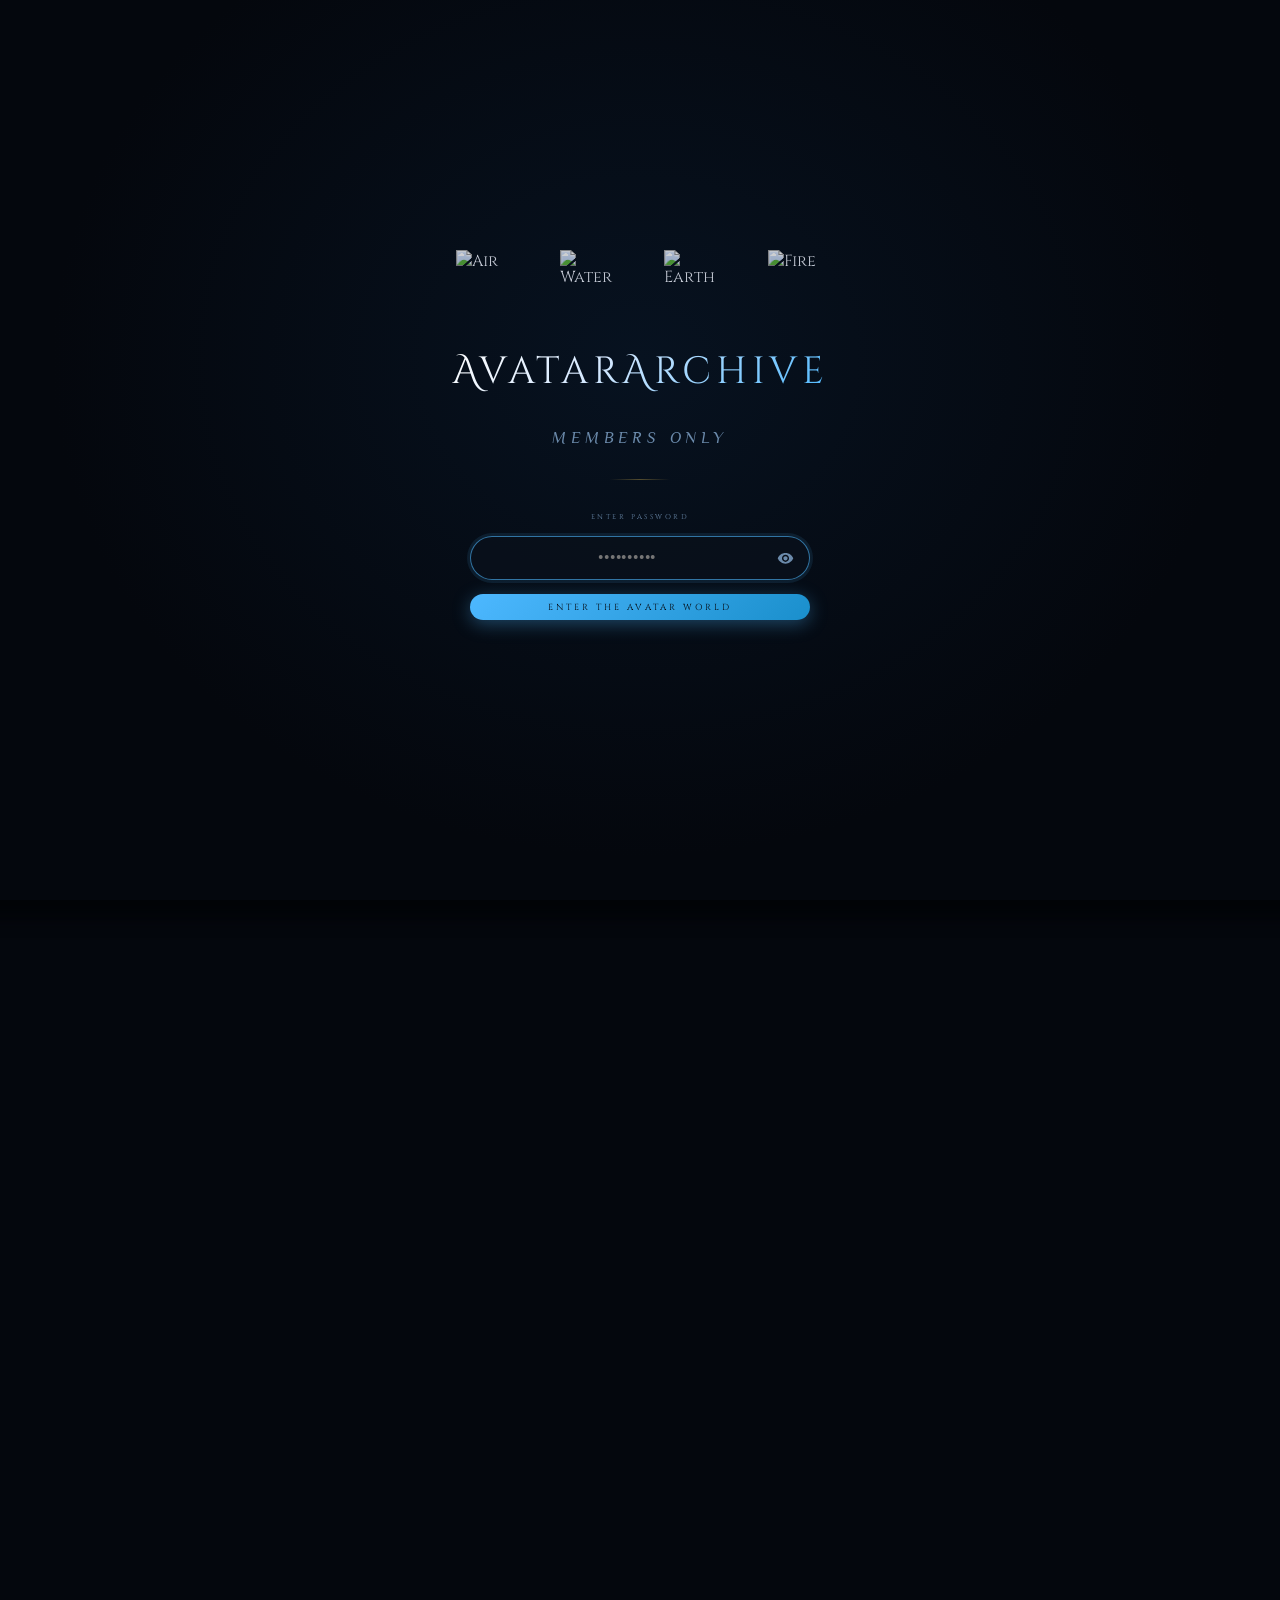
==== atla.html @ c2423a3d "s" ====
<!DOCTYPE html>
<html lang="en">
<head>
  <meta charset="UTF-8">
  <meta name="viewport" content="width=device-width, initial-scale=1.0, viewport-fit=cover">
  <title>Avatar: The Last Airbender — The Original Series</title>
  <meta name="theme-color" content="#04070d">
  <meta name="apple-mobile-web-app-capable" content="yes">
  <meta name="apple-mobile-web-app-status-bar-style" content="black-translucent">
  <meta name="apple-mobile-web-app-title" content="ATLA">
  <link rel="manifest" href="manifest.json">
  <link rel="apple-touch-icon" href="images/favicon.png">
  <link rel="icon" type="image/jpeg" href="images/favicon.png">
  <link rel="preconnect" href="https://fonts.googleapis.com">
  <link rel="preconnect" href="https://github.com" crossorigin>
  <link rel="dns-prefetch" href="https://objects.githubusercontent.com">
  <link href="https://fonts.googleapis.com/css2?family=Cinzel:wght@400;500;700&family=Cinzel+Decorative:wght@400;700;900&family=Philosopher:ital,wght@0,400;0,700;1,400;1,700&display=swap" rel="stylesheet">
  <style>
    *, *::before, *::after { box-sizing: border-box; margin: 0; padding: 0; }
    :root {
      --deep:#04070d;--panel:#0a111c;--blue:#4db8ff;--white:#f0f4ff;
      --muted:#6b8aab;--dim:#2d3f56;--border:rgba(255,255,255,0.06);
      --gold:#c9a84c;--air:#f5c518;--water:#4db8ff;--earth:#6abf69;--fire:#f97316;
    }
    @keyframes slideUp    {from{opacity:0;transform:translateY(36px)}to{opacity:1;transform:translateY(0)}}
    @keyframes overlayOut {from{opacity:1}to{opacity:0}}

    @keyframes shimmer    {0%{background-position:-220% center;opacity:0}4%{opacity:1}30%{background-position:220% center;opacity:1}34%{opacity:0}100%{background-position:220% center;opacity:0}}
    @keyframes framePulse {0%,100%{box-shadow:0 0 0 1px rgba(201,168,76,.18),0 0 40px rgba(201,168,76,.13),0 0 80px rgba(201,168,76,.06),inset 0 1px 0 rgba(255,240,180,.18)}15%,34%{box-shadow:0 0 0 2px rgba(255,220,100,.65),0 0 55px rgba(201,168,76,.45),0 0 110px rgba(201,168,76,.22),inset 0 1px 0 rgba(255,240,180,.35)}}
    @keyframes pulseGlowAir   {0%,100%{filter:drop-shadow(0 0 4px #f5c518)}50%{filter:drop-shadow(0 0 14px #f5c518)}}
    @keyframes pulseGlowWater {0%,100%{filter:drop-shadow(0 0 4px #4db8ff)}50%{filter:drop-shadow(0 0 14px #4db8ff)}}
    @keyframes pulseGlowEarth {0%,100%{filter:drop-shadow(0 0 4px #6abf69)}50%{filter:drop-shadow(0 0 14px #6abf69)}}
    @keyframes pulseGlowFire  {0%,100%{filter:drop-shadow(0 0 4px #f97316)}50%{filter:drop-shadow(0 0 14px #f97316)}}
    @keyframes cornerGlowWater{0%,100%{filter:drop-shadow(0 0 3px #4db8ff)}50%{filter:drop-shadow(0 0 10px #4db8ff)}}
    @keyframes cornerGlowEarth{0%,100%{filter:drop-shadow(0 0 3px #6abf69)}50%{filter:drop-shadow(0 0 10px #6abf69)}}
    @keyframes cornerGlowFire {0%,100%{filter:drop-shadow(0 0 3px #f97316)}50%{filter:drop-shadow(0 0 10px #f97316)}}
    @keyframes cornerGlowAir  {0%,100%{filter:drop-shadow(0 0 3px #f5c518)}50%{filter:drop-shadow(0 0 10px #f5c518)}}
    @keyframes cardIn     {from{opacity:0;transform:translateY(10px)}to{opacity:1;transform:translateY(0)}}
    @keyframes skipPop    {from{opacity:0;transform:translateX(20px)}to{opacity:1;transform:translateX(0)}}
    @keyframes nextSlide  {from{opacity:0;transform:translateY(16px)}to{opacity:1;transform:translateY(0)}}

    body{background:var(--deep);color:var(--white);font-family:'Philosopher',Georgia,serif;min-height:100vh;overflow-x:hidden;}
    .bg-layer{position:fixed;inset:0;background-image:url('images/atlabg.png');background-size:cover;background-position:center top;filter:blur(8px) brightness(.22) saturate(1.4);transform:scale(1.04);z-index:0;}
    .bg-layer::after{content:'';position:absolute;inset:0;background:linear-gradient(to bottom,rgba(4,7,13,.55) 0%,transparent 35%,transparent 65%,rgba(4,7,13,.7) 100%);}

    /* Intro overlay */
    #introOverlay{position:fixed;inset:0;z-index:100;background:rgba(4,7,13,.72);backdrop-filter:blur(2px);display:flex;flex-direction:column;align-items:center;justify-content:center;gap:3rem;cursor:pointer;}
    #introOverlay.fade-out{animation:overlayOut .65s ease forwards;pointer-events:none;}
    .intro-tagline{font-family:'Philosopher',serif;font-size:clamp(.6rem,1.6vw,.8rem);font-style:italic;letter-spacing:.5em;text-transform:uppercase;color:rgba(200,180,120,.55);opacity:0;transition:opacity .6s ease .15s;}
    #introOverlay.symbols-in .intro-tagline{opacity:1;}
    .symbols-grid{display:grid;grid-template-columns:repeat(4,1fr);gap:clamp(2rem,5vw,5rem);align-items:center;justify-items:center;}
    @media(max-width:600px){.symbols-grid{grid-template-columns:repeat(2,1fr);gap:2rem}}
    .sym-item{display:flex;flex-direction:column;align-items:center;gap:.9rem;opacity:0;transform:scale(.78);transition:opacity .55s ease,transform .55s cubic-bezier(.22,1,.36,1);}
    #introOverlay.symbols-in .sym-item{opacity:1;transform:scale(1);}
    .sym-img{width:clamp(64px,8vw,100px);height:clamp(64px,8vw,100px);object-fit:contain;}
    .sym-item.air   .sym-img{animation:pulseGlowAir   2.6s ease-in-out infinite 0s;}
    .sym-item.water .sym-img{animation:pulseGlowWater 2.6s ease-in-out infinite .4s;}
    .sym-item.earth .sym-img{animation:pulseGlowEarth 2.6s ease-in-out infinite .8s;}
    .sym-item.fire  .sym-img{animation:pulseGlowFire  2.6s ease-in-out infinite 1.2s;}
    .sym-label{font-family:'Philosopher',serif;font-size:clamp(.55rem,1.3vw,.7rem);letter-spacing:.3em;text-transform:uppercase;}
    .sym-item.air   .sym-label{color:var(--air);}
    .sym-item.water .sym-label{color:var(--water);}
    .sym-item.earth .sym-label{color:var(--earth);}
    .sym-item.fire  .sym-label{color:var(--fire);}

    /* Page */
    .page{position:relative;z-index:1;min-height:100vh;display:flex;flex-direction:column;}
    .anim-header,.anim-title,.anim-sub,.anim-player{opacity:0;}
    body.page-ready .anim-header {animation:slideUp .7s cubic-bezier(.22,1,.36,1) .05s both;}
    body.page-ready .anim-title  {animation:slideUp .8s cubic-bezier(.22,1,.36,1) .18s both;}
    body.page-ready .anim-sub    {animation:slideUp .8s cubic-bezier(.22,1,.36,1) .30s both;}
    body.page-ready .anim-player {animation:slideUp .9s cubic-bezier(.22,1,.36,1) .42s both;}

    header{padding:1.4rem 4rem;padding-top:max(1.4rem,env(safe-area-inset-top));padding-left:max(4rem,env(safe-area-inset-left));padding-right:max(4rem,env(safe-area-inset-right));display:flex;align-items:center;justify-content:space-between;border-bottom:1px solid var(--border);}
    .back-link{font-family:'Cinzel',serif;font-size:.52rem;letter-spacing:.3em;text-transform:uppercase;color:var(--muted);text-decoration:none;border:1px solid var(--dim);padding:.4em 1.2em;border-radius:30px;transition:color .2s,border-color .2s;display:flex;align-items:center;gap:.5em;}
    .back-link:hover{color:var(--gold);border-color:rgba(201,168,76,.4);}
    .movie-link{font-family:'Cinzel',serif;font-size:.52rem;letter-spacing:.3em;text-transform:uppercase;color:var(--gold);text-decoration:none;border:1px solid rgba(201,168,76,.4);padding:.4em 1.4em;border-radius:30px;transition:color .2s,border-color .2s,background .2s;background:rgba(201,168,76,.06);display:flex;align-items:center;gap:.5em;}
    .movie-link:hover{background:rgba(201,168,76,.14);border-color:rgba(201,168,76,.7);color:#fff;}
    .header-tag{font-family:'Cinzel',serif;font-size:.55rem;letter-spacing:.35em;text-transform:uppercase;color:var(--muted);border:1px solid var(--dim);padding:.4em 1.2em;border-radius:30px;}
    .hero{text-align:center;padding:4rem 2rem 2.5rem;}
    .hero-main{font-family:'Cinzel Decorative',serif;font-weight:900;font-size:clamp(2rem,5vw,4rem);letter-spacing:.1em;background:linear-gradient(135deg,#fff 0%,#b3d4ff 50%,#4db8ff 100%);-webkit-background-clip:text;-webkit-text-fill-color:transparent;background-clip:text;margin-bottom:.4rem;}
    .hero-sub{font-family:'Philosopher',serif;font-style:italic;font-size:clamp(.9rem,2.5vw,1.4rem);color:var(--muted);letter-spacing:.25em;margin-bottom:.6rem;}
    .hero-badge{display:inline-block;font-family:'Cinzel',serif;font-size:.5rem;letter-spacing:.3em;text-transform:uppercase;color:var(--gold);border:1px solid rgba(201,168,76,.35);padding:.35em 1.2em;border-radius:20px;background:rgba(201,168,76,.06);}

    /* Player */
    .player-section{width:100%;max-width:1400px;margin:0 auto;padding:0 clamp(1.5rem,5vw,4rem);}
    .now-playing-bar{display:flex;align-items:center;gap:1rem;padding:.8rem 1.2rem .8rem 0;margin-bottom:.5rem;opacity:0;transition:opacity .4s;}
    .np-dot{width:6px;height:6px;border-radius:50%;background:var(--blue);flex-shrink:0;animation:pulseGlowWater 2s ease-in-out infinite;}
    .np-label{font-family:'Cinzel',serif;font-size:.46rem;letter-spacing:.3em;text-transform:uppercase;color:var(--muted);white-space:nowrap;}
    .np-title{font-family:'Philosopher',serif;font-size:clamp(.85rem,1.5vw,1rem);color:var(--white);font-style:italic;}
    .np-ep{font-family:'Cinzel',serif;font-size:.48rem;letter-spacing:.2em;text-transform:uppercase;color:var(--muted);margin-left:auto;white-space:nowrap;}

    .player-frame{position:relative;padding:5px;border-radius:20px;background:linear-gradient(135deg,rgba(201,168,76,.75) 0%,rgba(120,95,40,.35) 25%,rgba(255,210,100,.55) 50%,rgba(120,95,40,.30) 75%,rgba(201,168,76,.70) 100%);box-shadow:0 0 0 1px rgba(201,168,76,.18),0 0 40px rgba(201,168,76,.13),0 0 80px rgba(201,168,76,.06),inset 0 1px 0 rgba(255,240,180,.18);}
    .player-frame::before{content:'';position:absolute;inset:0;border-radius:20px;background:linear-gradient(105deg,transparent 30%,rgba(255,235,130,.15) 44%,rgba(255,230,120,.55) 50%,rgba(255,235,130,.15) 56%,transparent 70%);background-size:250% 100%;pointer-events:none;z-index:2;opacity:0;}
    .player-frame.shimmer-active::before{animation:shimmer 9s ease-in-out infinite;}
    .player-frame.shimmer-active{animation:framePulse 9s ease-in-out infinite;}
    .corner{position:absolute;z-index:30;width:44px;height:44px;display:flex;align-items:center;justify-content:center;background:rgba(4,7,13,.85);border-radius:50%;box-shadow:0 0 0 1px rgba(201,168,76,.3);}
    .corner-img{width:26px;height:26px;object-fit:contain;opacity:.85;}
    .corner-tl{top:-20px;left:-20px}.corner-tr{top:-20px;right:-20px}.corner-bl{bottom:-20px;left:-20px}.corner-br{bottom:-20px;right:-20px}
    .corner-water{animation:cornerGlowWater 2.6s ease-in-out infinite .4s;}
    .corner-earth{animation:cornerGlowEarth 2.6s ease-in-out infinite .8s;}
    .corner-fire {animation:cornerGlowFire  2.6s ease-in-out infinite 1.2s;}
    .corner-air  {animation:cornerGlowAir   2.6s ease-in-out infinite 0s;}

    .player-shell{position:relative;background:#000;border-radius:16px;overflow:hidden;}
    .player-shell.idle{cursor:none;}
    #mainVideo{display:block;width:100%;aspect-ratio:4/3;background:#000;pointer-events:none;object-fit:contain;}
    :fullscreen #mainVideo,:-webkit-full-screen #mainVideo{width:100vw;height:100vh;max-width:100%;max-height:100%;aspect-ratio:unset;object-fit:contain;}
    .big-play{position:absolute;top:50%;left:50%;transform:translate(-50%,-50%);width:80px;height:80px;border-radius:50%;background:rgba(0,0,0,.4);border:1px solid rgba(255,255,255,.15);backdrop-filter:blur(10px);display:flex;align-items:center;justify-content:center;z-index:10;pointer-events:none;transition:all .4s ease;}
    .big-play svg{width:28px;height:28px;fill:var(--white);margin-left:4px;}
    .big-play.hidden{opacity:0;transform:translate(-50%,-50%) scale(.9);}
    .click-area{position:absolute;inset:0;z-index:11;cursor:pointer;}
    #bufferSpinner{position:absolute;top:50%;left:50%;transform:translate(-50%,-50%);width:44px;height:44px;z-index:15;display:none;pointer-events:none;}
    #bufferSpinner::before{content:'';position:absolute;inset:0;border-radius:50%;border:3px solid rgba(255,255,255,.15);border-top-color:rgba(255,255,255,.8);animation:spinRing .75s linear infinite;}
    @keyframes spinRing{to{transform:rotate(360deg);}}
    @keyframes spinRingReverse{to{transform:rotate(-360deg);}}

    /* Captions */
    #captionBox{position:absolute;bottom:100px;left:50%;transform:translateX(-50%);z-index:19;text-align:center;pointer-events:none;width:max-content;max-width:75%;display:none;opacity:0;transition:opacity .2s;}
    #captionBox.visible{opacity:1;}
    #captionBox span{display:inline;background:rgba(0,0,0,.78);color:#fff;font-family:'Philosopher',serif;font-size:clamp(.9rem,1.8vw,1.2rem);line-height:1.7;padding:.25em .6em;border-radius:3px;box-decoration-break:clone;-webkit-box-decoration-break:clone;text-shadow:0 1px 3px rgba(0,0,0,.6);}
    :fullscreen #captionBox,:-webkit-full-screen #captionBox{bottom:90px;}

    /* Skip Intro */
    #skipIntroBtn{
      position:absolute;bottom:90px;right:24px;z-index:200;
      font-family:'Cinzel',serif;font-size:.56rem;letter-spacing:.2em;text-transform:uppercase;
      color:var(--white);background:rgba(10,15,25,.8);backdrop-filter:blur(12px);
      border:1px solid rgba(255,255,255,.22);border-radius:6px;
      padding:.7em 1.5em;cursor:pointer;display:none;
      transition:background .2s,border-color .2s,color .2s;
      animation:skipPop .35s cubic-bezier(.22,1,.36,1) both;
    }
    #skipIntroBtn:hover{background:rgba(77,184,255,.15);border-color:var(--blue);color:var(--blue);}
    :fullscreen #skipIntroBtn,:-webkit-full-screen #skipIntroBtn{bottom:max(80px,env(safe-area-inset-bottom) + 70px);right:max(32px,env(safe-area-inset-right) + 16px);z-index:9999;}

    /* Next Episode panel */
    #nextEpPanel{
      position:absolute;bottom:90px;right:24px;z-index:200;
      background:rgba(8,12,22,.9);backdrop-filter:blur(20px);
      border:1px solid rgba(255,255,255,.1);border-radius:14px;
      padding:1.2rem 1.4rem;min-width:250px;max-width:310px;
      display:none;
      animation:nextSlide .4s cubic-bezier(.22,1,.36,1) both;
    }
    #nextEpPanel.visible{display:block;}
    :fullscreen #nextEpPanel,:-webkit-full-screen #nextEpPanel{bottom:max(80px,env(safe-area-inset-bottom) + 70px);right:max(32px,env(safe-area-inset-right) + 16px);z-index:9999;}
    .nep-eyebrow{font-family:'Cinzel',serif;font-size:.44rem;letter-spacing:.3em;text-transform:uppercase;color:var(--muted);margin-bottom:.35rem;}
    .nep-title{font-family:'Philosopher',serif;font-size:.98rem;color:var(--white);margin-bottom:.85rem;line-height:1.35;font-style:italic;}
    .nep-btn{width:100%;font-family:'Cinzel',serif;font-size:.52rem;letter-spacing:.18em;text-transform:uppercase;background:var(--blue);color:#000;border:none;border-radius:7px;padding:.75em 1em;cursor:pointer;transition:filter .2s;position:relative;overflow:hidden;}
    .nep-btn:hover{filter:brightness(1.15);}
    .nep-progress{position:absolute;left:0;top:0;bottom:0;background:rgba(0,0,0,.2);pointer-events:none;}
    .nep-skip{display:block;font-family:'Philosopher',serif;font-style:italic;font-size:.72rem;color:var(--muted);margin-top:.5rem;text-align:center;cursor:pointer;transition:color .2s;}
    .nep-skip:hover{color:var(--white);}

    /* Controls — floating centered pill */
    .controls{position:absolute;bottom:18px;left:50%;transform:translateX(-50%);width:calc(100% - 48px);max-width:700px;z-index:20;background:rgba(8,12,22,.78);backdrop-filter:blur(28px);border:1px solid rgba(255,255,255,.10);border-radius:18px;padding:12px 20px;transition:opacity .4s ease,transform .4s ease;}
    .player-shell.idle .controls{opacity:0;pointer-events:none;transform:translateX(-50%) translateY(8px);}
    @media(max-width:768px){
      .controls{bottom:10px;width:calc(100% - 20px);padding:8px 12px;border-radius:14px;}
      .ctrls-row{flex-wrap:nowrap;gap:4px;}
      .vol-wrap{display:none;}
      .time-disp{font-size:.55rem;margin-left:4px;}
      header{padding:max(1rem,env(safe-area-inset-top)) max(1.2rem,env(safe-area-inset-right)) 1rem max(1.2rem,env(safe-area-inset-left));}
    }
    /* Speed button + popup */
    .speed-wrap{display:flex;align-items:center;position:relative;}
    .speed-btn{background:none;border:1px solid transparent;cursor:pointer;font-family:'Cinzel',serif;font-size:.5rem;letter-spacing:.06em;color:rgba(255,255,255,.6);padding:.3em .55em;border-radius:4px;transition:color .2s,border-color .2s;white-space:nowrap;}
    .speed-btn:hover{color:var(--white);border-color:rgba(255,255,255,.25);}
    .speed-btn.active{color:var(--blue);border-color:var(--blue);}
    .speed-menu{position:absolute;bottom:calc(100% + 10px);right:0;background:rgba(6,10,20,.97);border:1px solid rgba(255,255,255,.13);border-radius:12px;padding:5px;display:none;flex-direction:column;min-width:72px;backdrop-filter:blur(24px);box-shadow:0 8px 32px rgba(0,0,0,.6);z-index:50;}
    .speed-menu.open{display:flex;}
    .speed-opt{font-family:'Cinzel',serif;font-size:.48rem;letter-spacing:.06em;color:rgba(255,255,255,.55);padding:.45em .8em;border-radius:7px;cursor:pointer;text-align:center;transition:background .15s,color .15s;}
    .speed-opt:hover{background:rgba(255,255,255,.08);color:var(--white);}
    .speed-opt.active{color:var(--blue);background:rgba(77,184,255,.08);}
    /* Picture Quality panel */
    .pq-wrap{display:flex;align-items:center;position:relative;}
    .pq-btn{background:none;border:1px solid transparent;cursor:pointer;font-family:'Cinzel',serif;font-size:.52rem;letter-spacing:.04em;color:rgba(255,255,255,.6);padding:.3em .55em;border-radius:4px;transition:color .2s,border-color .2s;line-height:1;}
    .pq-btn:hover{color:var(--white);border-color:rgba(255,255,255,.25);}
    .pq-btn.active{color:var(--gold);border-color:rgba(201,168,76,.6);}
    .pq-menu{position:absolute;bottom:calc(100% + 10px);right:0;background:rgba(6,10,20,.97);border:1px solid rgba(255,255,255,.13);border-radius:12px;padding:12px 14px;display:none;flex-direction:column;gap:8px;min-width:170px;backdrop-filter:blur(24px);box-shadow:0 8px 32px rgba(0,0,0,.6);z-index:50;}
    .pq-menu.open{display:flex;}
    .pq-row{display:flex;align-items:center;gap:8px;}
    .pq-label{font-family:'Cinzel',serif;font-size:.44rem;letter-spacing:.1em;color:var(--muted);white-space:nowrap;min-width:64px;}
    .pq-slider{-webkit-appearance:none;appearance:none;flex:1;height:3px;border-radius:4px;cursor:pointer;outline:none;border:none;background:rgba(255,255,255,.15);}
    .pq-slider::-webkit-slider-thumb{-webkit-appearance:none;width:12px;height:12px;border-radius:50%;background:var(--gold);cursor:pointer;}
    .pq-slider::-moz-range-thumb{width:12px;height:12px;border-radius:50%;background:var(--gold);cursor:pointer;border:none;}
    .pq-val{font-family:'Cinzel',serif;font-size:.44rem;color:var(--muted);min-width:30px;text-align:right;}
    .pq-reset{font-family:'Cinzel',serif;font-size:.42rem;letter-spacing:.1em;text-transform:uppercase;color:rgba(255,255,255,.3);border:none;background:none;cursor:pointer;padding:.3em 0;text-align:center;transition:color .2s;}
    .pq-reset:hover{color:var(--white);}
    /* OSD toast */
    @keyframes osdIn{from{opacity:0;transform:translate(-50%,-50%) scale(.85);}to{opacity:1;transform:translate(-50%,-50%) scale(1);}}
    @keyframes osdOut{from{opacity:1;}to{opacity:0;}}
    #osdToast{position:absolute;top:50%;left:50%;transform:translate(-50%,-50%);background:rgba(10,15,28,.72);backdrop-filter:blur(14px);border:1px solid rgba(255,255,255,.12);border-radius:12px;padding:.7em 1.3em;font-family:'Cinzel',serif;font-size:.7rem;letter-spacing:.2em;text-transform:uppercase;color:var(--white);pointer-events:none;z-index:25;opacity:0;}
    #osdToast.show{animation:osdIn .18s ease forwards;}
    #osdToast.hide{animation:osdOut .35s ease forwards;}
    .progress{position:relative;height:18px;display:flex;align-items:center;margin-bottom:10px;cursor:pointer;}
    .progress-track{position:absolute;left:0;right:0;height:3px;background:rgba(255,255,255,.1);border-radius:4px;}
    .prog-buf{position:absolute;left:0;top:0;bottom:0;background:rgba(255,255,255,.18);border-radius:4px;width:0%;pointer-events:none;}
    .prog-fill{position:absolute;left:0;top:0;bottom:0;background:var(--blue);border-radius:4px;width:0%;}
    .prog-thumb{position:absolute;top:50%;left:0%;width:13px;height:13px;border-radius:50%;background:var(--white);transform:translate(-50%,-50%);opacity:0;transition:opacity .2s;pointer-events:none;box-shadow:0 0 4px rgba(0,0,0,.5);}
    .progress:hover .prog-thumb{opacity:1;}
    .ctrls-row{display:flex;align-items:center;gap:10px;}
    .cbtn{background:none;border:none;cursor:pointer;color:rgba(255,255,255,.6);width:36px;height:36px;display:flex;align-items:center;justify-content:center;transition:color .2s;}
    .cbtn:hover{color:var(--white);}
    .cbtn svg{width:20px;height:20px;}
    #ccBtn{font-family:'Cinzel',serif;font-size:.52rem;font-weight:700;letter-spacing:.06em;border-radius:4px;border:1px solid transparent;transition:color .2s,border-color .2s;}
    #ccBtn.active{color:var(--blue);border-color:var(--blue);}
    .vol-wrap{display:flex;align-items:center;gap:6px;}
    .vol-slider{-webkit-appearance:none;appearance:none;width:70px;height:3px;border-radius:4px;cursor:pointer;outline:none;border:none;}
    .vol-slider::-webkit-slider-thumb{-webkit-appearance:none;width:12px;height:12px;border-radius:50%;background:var(--white);cursor:pointer;}
    .vol-slider::-moz-range-thumb{width:12px;height:12px;border-radius:50%;background:var(--white);cursor:pointer;border:none;}
    .time-disp{font-family:'Cinzel',serif;font-size:.65rem;color:rgba(255,255,255,.5);margin-left:8px;}
    .time-disp b{color:var(--white);}
    .flex-grow{flex:1;}
    :fullscreen .player-shell,:-webkit-full-screen .player-shell{width:100vw;height:100vh;border-radius:0;display:flex;flex-direction:column;justify-content:center;background:#000;}
    :fullscreen #mainVideo,:-webkit-full-screen #mainVideo{width:100vw;height:100vh;max-width:100%;max-height:100%;aspect-ratio:unset;object-fit:contain;}
    :fullscreen .controls,:-webkit-full-screen .controls{bottom:24px;left:50%;transform:translateX(-50%);width:calc(100% - 56px);}
    :fullscreen .player-shell.idle .controls,:-webkit-full-screen .player-shell.idle .controls{opacity:0;pointer-events:none;transform:translateX(-50%) translateY(8px);}

    /* Below player */
    .below-player{width:100%;max-width:1400px;margin:0 auto;padding:3rem clamp(1.5rem,5vw,4rem) 6rem;display:flex;flex-direction:column;gap:0;}
    .section-divider{display:flex;align-items:center;gap:1rem;margin-bottom:2.5rem;}
    .section-divider-line{flex:1;height:1px;background:var(--border);}
    .section-divider-inner{display:flex;align-items:center;gap:.7rem;white-space:nowrap;}
    .section-divider-title{font-family:'Cinzel',serif;font-size:.55rem;letter-spacing:.35em;text-transform:uppercase;color:var(--muted);}
    .divider-sym{width:14px;height:14px;object-fit:contain;opacity:.55;animation:pulseGlowAir 2.6s ease-in-out infinite;}

    /* ── Netflix-style book selector ── */
    .season-bar{display:flex;align-items:center;gap:1.2rem;margin-bottom:2rem;position:relative;}
    .season-label{font-family:'Cinzel',serif;font-size:.5rem;letter-spacing:.3em;text-transform:uppercase;color:var(--muted);white-space:nowrap;}

    /* The pill that shows the current book and acts as trigger */
    .season-pill-wrap{position:relative;}
    .season-pill{display:flex;align-items:center;gap:.6em;font-family:'Cinzel Decorative',serif;font-size:clamp(.7rem,1.5vw,.88rem);letter-spacing:.06em;color:var(--white);background:rgba(10,17,28,.8);border:1px solid rgba(255,255,255,.14);border-radius:30px;padding:.5em 1.1em .5em .9em;cursor:pointer;transition:border-color .2s,background .2s;user-select:none;}
    .season-pill:hover{border-color:rgba(255,255,255,.3);background:rgba(20,30,50,.9);}
    .season-pill.open{border-color:rgba(255,255,255,.3);background:rgba(20,30,50,.9);}
    .season-pill-sym{width:18px;height:18px;object-fit:contain;flex-shrink:0;}
    .season-pill-chevron{width:14px;height:14px;margin-left:.2em;transition:transform .25s;flex-shrink:0;opacity:.6;}
    .season-pill.open .season-pill-chevron{transform:rotate(180deg);}

    /* Dropdown panel — fixed to viewport so it's never clipped */
    .season-dropdown{position:fixed;z-index:200;background:rgba(8,14,26,.97);border:1px solid rgba(255,255,255,.12);border-radius:14px;padding:.5rem;min-width:220px;backdrop-filter:blur(20px);box-shadow:0 12px 40px rgba(0,0,0,.6);opacity:0;transform:translateY(-6px);pointer-events:none;transition:opacity .2s,transform .2s;}
    .season-dropdown.open{opacity:1;transform:translateY(0);pointer-events:all;}
    .season-opt{display:flex;align-items:center;gap:.75rem;padding:.7rem 1rem;border-radius:9px;cursor:pointer;transition:background .15s;user-select:none;}
    .season-opt:hover{background:rgba(255,255,255,.07);}
    .season-opt.active{background:rgba(255,255,255,.06);}
    .season-opt-sym{width:22px;height:22px;object-fit:contain;flex-shrink:0;}
    .season-opt-sym[data-b="1"]{animation:pulseGlowWater 2.4s ease-in-out infinite;}
    .season-opt-sym[data-b="2"]{animation:pulseGlowEarth 2.4s ease-in-out infinite;}
    .season-opt-sym[data-b="3"]{animation:pulseGlowFire  2.4s ease-in-out infinite;}
    .season-opt-info{}
    .season-opt-name{font-family:'Cinzel Decorative',serif;font-size:.78rem;letter-spacing:.04em;}
    .season-opt-name[data-b="1"]{color:var(--water);}
    .season-opt-name[data-b="2"]{color:var(--earth);}
    .season-opt-name[data-b="3"]{color:var(--fire);}
    .season-opt-count{font-family:'Philosopher',serif;font-size:.72rem;color:var(--muted);font-style:italic;margin-top:.1rem;}
    .season-opt-check{margin-left:auto;width:14px;height:14px;opacity:0;flex-shrink:0;}
    .season-opt.active .season-opt-check{opacity:1;}

    /* Episode grid */
    .episode-grid{display:grid;grid-template-columns:repeat(auto-fill,minmax(200px,1fr));gap:.75rem;padding:.5rem 0 2rem;}
    .ep-card{background:rgba(10,17,28,.65);border:1px solid var(--border);border-radius:10px;padding:1rem 1.1rem;cursor:pointer;transition:border-color .2s,background .2s,transform .15s,box-shadow .2s;animation:cardIn .3s ease both;}
    .ep-card:hover{background:rgba(15,25,40,.9);transform:translateY(-2px);box-shadow:0 8px 24px rgba(0,0,0,.35);}
    .ep-card.playing[data-b="1"]{border-color:rgba(77,184,255,.5);background:rgba(77,184,255,.07);box-shadow:0 0 18px rgba(77,184,255,.1);}
    .ep-card.playing[data-b="2"]{border-color:rgba(106,191,105,.5);background:rgba(106,191,105,.07);box-shadow:0 0 18px rgba(106,191,105,.1);}
    .ep-card.playing[data-b="3"]{border-color:rgba(249,115,22,.5);background:rgba(249,115,22,.07);box-shadow:0 0 18px rgba(249,115,22,.1);}
    .ep-card-top{display:flex;justify-content:space-between;align-items:flex-start;margin-bottom:.4rem;}
    .ep-num{font-family:'Cinzel',serif;font-size:.43rem;letter-spacing:.3em;text-transform:uppercase;color:var(--muted);}
    .ep-now-dot{width:6px;height:6px;border-radius:50%;flex-shrink:0;margin-top:3px;display:none;}
    .ep-card.playing[data-b="1"] .ep-now-dot{display:block;background:var(--water);animation:pulseGlowWater 2s ease-in-out infinite;}
    .ep-card.playing[data-b="2"] .ep-now-dot{display:block;background:var(--earth);animation:pulseGlowEarth 2s ease-in-out infinite;}
    .ep-card.playing[data-b="3"] .ep-now-dot{display:block;background:var(--fire);animation:pulseGlowFire  2s ease-in-out infinite;}
    .ep-title-text{font-family:'Philosopher',serif;font-size:.88rem;color:var(--white);line-height:1.4;}

    /* Info panel */
    .info-panel{display:flex;gap:3rem;flex-wrap:wrap;margin-bottom:3.5rem;}
    .info-main{flex:1;min-width:260px;}
    .info-title{font-family:'Cinzel Decorative',serif;font-size:clamp(1.1rem,2.5vw,1.6rem);letter-spacing:.06em;margin-bottom:.6rem;background:linear-gradient(135deg,#fff 0%,#b3d4ff 50%,#4db8ff 100%);-webkit-background-clip:text;-webkit-text-fill-color:transparent;background-clip:text;}
    .info-meta{font-family:'Cinzel',serif;font-size:.5rem;letter-spacing:.2em;text-transform:uppercase;color:var(--muted);margin-bottom:.9rem;display:flex;align-items:center;gap:.5rem;flex-wrap:wrap;}
    .dot{opacity:.4;}
    .genre-tags{display:flex;flex-wrap:wrap;gap:.4rem;margin-bottom:1.1rem;}
    .genre-tag{font-family:'Cinzel',serif;font-size:.42rem;letter-spacing:.2em;text-transform:uppercase;color:var(--muted);border:1px solid var(--dim);padding:.3em .9em;border-radius:20px;background:rgba(255,255,255,.03);}
    .info-synopsis{font-family:'Philosopher',serif;font-size:clamp(.85rem,1.5vw,.98rem);color:rgba(240,244,255,.75);line-height:1.75;}
    .info-divider{width:1px;background:var(--border);flex-shrink:0;align-self:stretch;}
    .info-stats{display:flex;flex-direction:column;gap:1.1rem;min-width:220px;}
    .stat-item{display:flex;flex-direction:column;gap:.2rem;}
    .stat-label{font-family:'Cinzel',serif;font-size:.42rem;letter-spacing:.25em;text-transform:uppercase;color:var(--muted);}
    .stat-value{font-family:'Philosopher',serif;font-size:.9rem;color:var(--white);}
    /* About section */
    .about-section{display:flex;gap:3rem;flex-wrap:wrap;margin-bottom:3rem;}
    .about-text{flex:2;min-width:260px;display:flex;flex-direction:column;gap:1rem;}
    .about-text p{font-family:'Philosopher',serif;font-size:clamp(.85rem,1.5vw,.98rem);color:rgba(240,244,255,.72);line-height:1.8;}
    .about-side{flex:1;min-width:220px;display:flex;flex-direction:column;gap:1.2rem;}
    .about-fact{border-left:2px solid var(--dim);padding-left:1rem;}
    .about-fact-label{font-family:'Cinzel',serif;font-size:.42rem;letter-spacing:.25em;text-transform:uppercase;color:var(--muted);margin-bottom:.25rem;}
    .about-fact-value{font-family:'Philosopher',serif;font-size:.88rem;color:var(--white);line-height:1.5;}
    @media(max-width:768px){.info-panel{flex-direction:column;}.info-divider{display:none;}.about-section{flex-direction:column;}}


    /* ── Keyboard shortcuts modal ── */
    #shortcutsModal {
      position:fixed;inset:0;z-index:400;
      background:rgba(4,7,13,.88);backdrop-filter:blur(10px);
      display:none;align-items:center;justify-content:center;
    }
    #shortcutsModal.open{display:flex;}
    .shortcuts-box {
      background:rgba(8,14,26,.98);border:1px solid rgba(255,255,255,.1);
      border-radius:16px;padding:2rem 2.2rem;max-width:380px;width:90%;
      box-shadow:0 20px 64px rgba(0,0,0,.7);
    }
    .shortcuts-title {
      font-family:'Cinzel Decorative',serif;font-size:.9rem;letter-spacing:.08em;
      color:var(--gold);margin-bottom:1.4rem;text-align:center;
    }
    .shortcuts-grid{display:flex;flex-direction:column;gap:.55rem;margin-bottom:1.4rem;}
    .sk-row{display:flex;align-items:center;justify-content:space-between;gap:1rem;}
    .sk-key {
      font-family:'Cinzel',serif;font-size:.46rem;letter-spacing:.12em;
      color:var(--white);background:rgba(255,255,255,.08);border:1px solid rgba(255,255,255,.16);
      border-radius:5px;padding:.3em .7em;white-space:nowrap;min-width:60px;text-align:center;
    }
    .sk-desc{font-family:'Philosopher',serif;font-size:.84rem;color:var(--muted);}
    .shortcuts-close {
      width:100%;font-family:'Cinzel',serif;font-size:.5rem;letter-spacing:.2em;text-transform:uppercase;
      color:var(--muted);background:none;border:1px solid var(--dim);border-radius:30px;
      padding:.6em 1em;cursor:pointer;transition:color .2s,border-color .2s;
    }
    .shortcuts-close:hover{color:var(--white);border-color:rgba(255,255,255,.3);}

    /* ── Episode card progress bar & watched state ── */
    .ep-card{position:relative;}
    .ep-prog-bar {
      position:absolute;bottom:0;left:0;right:0;height:2px;
      background:rgba(255,255,255,.07);border-radius:0 0 10px 10px;overflow:hidden;
    }
    .ep-prog-fill{height:100%;border-radius:0 0 10px 10px;transition:width .3s;}
    .ep-card[data-b="1"] .ep-prog-fill{background:var(--water);}
    .ep-card[data-b="2"] .ep-prog-fill{background:var(--earth);}
    .ep-card[data-b="3"] .ep-prog-fill{background:var(--fire);}
    .ep-card[data-b="4"] .ep-prog-fill{background:var(--air);}
    .ep-watched-check {
      position:absolute;top:.5rem;right:.5rem;
      width:16px;height:16px;border-radius:50%;
      display:none;align-items:center;justify-content:center;
      background:rgba(106,191,105,.2);border:1px solid rgba(106,191,105,.5);
    }
    .ep-watched-check svg{width:9px;height:9px;fill:#6abf69;}
    .ep-card.watched .ep-watched-check{display:flex;}



    /* Watermark */
    .jeffrey-watermark{position:fixed;bottom:14px;right:18px;z-index:50;display:inline-flex;align-items:center;gap:5px;text-decoration:none;font-family:'Cinzel',serif;font-size:.42rem;letter-spacing:.2em;text-transform:uppercase;color:rgba(107,138,171,.45);transition:color .2s,opacity .2s;opacity:.6;}
    .jeffrey-watermark:hover{color:rgba(240,244,255,.7);opacity:1;}
    [data-reveal]{opacity:0;transform:translateY(32px);transition:opacity .75s cubic-bezier(.22,1,.36,1),transform .75s cubic-bezier(.22,1,.36,1);}
    [data-reveal].revealed{opacity:1;transform:translateY(0);}
    @media(max-width:768px){header{padding:1.5rem 2rem;}.episode-grid{grid-template-columns:repeat(auto-fill,minmax(150px,1fr));}}
  
    /* ── Cross-page theme variables ── */
    body.theme-parchment {
      --deep:#f5efe0; --panel:#ede4ce; --white:#1a1008; --muted:#7a6040;
      --dim:#b8a880; --border:rgba(0,0,0,0.10); --gold:#9a6820;
      --card-bg: linear-gradient(160deg,rgba(255,250,235,.97) 0%,rgba(245,238,215,.99) 100%);
    }
    body.theme-water {
      --deep:#dff0f8; --panel:#c8e4f2; --white:#0a1a2e; --muted:#3a6080;
      --dim:#7ab0cc; --border:rgba(0,0,0,0.09);
      --card-bg: linear-gradient(160deg,rgba(220,240,252,.97) 0%,rgba(200,228,245,.99) 100%);
    }
    body.theme-earth {
      --deep:#f0f4e8; --panel:#e2ead0; --white:#1a2008; --muted:#5a7040;
      --dim:#a0b878; --border:rgba(0,0,0,0.09);
      --card-bg: linear-gradient(160deg,rgba(238,245,220,.97) 0%,rgba(224,235,200,.99) 100%);
    }
    body.theme-parchment .bg-layer { filter: blur(8px) brightness(0.45) saturate(.7); }
    body.theme-water    .bg-layer  { filter: blur(8px) brightness(0.4) saturate(1.2) hue-rotate(190deg); }
    body.theme-earth    .bg-layer  { filter: blur(8px) brightness(0.4) saturate(1.1) hue-rotate(55deg); }
    body.theme-parchment,body.theme-water,body.theme-earth { background: var(--deep); color: var(--white); }
    body.theme-parchment header,body.theme-water header,body.theme-earth header { border-color: rgba(0,0,0,.1); }
    body.theme-parchment .back-link,body.theme-water .back-link,body.theme-earth .back-link { color: var(--muted); border-color: var(--dim); }
    body.theme-parchment .header-tag,body.theme-water .header-tag,body.theme-earth .header-tag { color: var(--muted); border-color: var(--dim); }
    body.theme-parchment .ep-card,body.theme-water .ep-card,body.theme-earth .ep-card { background: rgba(255,255,255,.6); border-color: rgba(0,0,0,.1); }
    body.theme-parchment .ep-title-text,body.theme-water .ep-title-text,body.theme-earth .ep-title-text { color: var(--white); }
    body.theme-parchment .ep-num,body.theme-water .ep-num,body.theme-earth .ep-num { color: var(--muted); }
    body.theme-parchment .section-divider-line,body.theme-water .section-divider-line,body.theme-earth .section-divider-line { background: rgba(0,0,0,.1); }
    body.theme-parchment .info-title,body.theme-water .info-title,body.theme-earth .info-title { -webkit-text-fill-color: var(--white); color: var(--white); }
    body.theme-parchment .info-synopsis,body.theme-water .info-synopsis,body.theme-earth .info-synopsis { color: var(--white); }
    body.theme-parchment .genre-tag,body.theme-water .genre-tag,body.theme-earth .genre-tag { color: var(--muted); border-color: var(--dim); }
    body.theme-parchment .stat-value,body.theme-water .stat-value,body.theme-earth .stat-value { color: var(--white); }
    body.theme-parchment .viewer-controls,body.theme-water .viewer-controls,body.theme-earth .viewer-controls { background: rgba(255,255,255,.88); }
    body.theme-parchment .vcbtn,body.theme-water .vcbtn,body.theme-earth .vcbtn { color: var(--muted); border-color: var(--dim); }
    body.theme-parchment .book-card,body.theme-water .book-card,body.theme-earth .book-card { background: rgba(255,255,255,.65); border-color: rgba(0,0,0,.1); }
    body.theme-parchment .book-title-text,body.theme-water .book-title-text,body.theme-earth .book-title-text { color: var(--white); }
    body.theme-parchment .game-card,body.theme-water .game-card,body.theme-earth .game-card { background: rgba(255,255,255,.65); border-color: rgba(0,0,0,.1); }
    body.theme-parchment .game-title,body.theme-water .game-title,body.theme-earth .game-title { color: var(--white); }
    body.theme-parchment .game-desc,body.theme-water .game-desc,body.theme-earth .game-desc { color: var(--muted); }
    body.theme-parchment .game-tag,body.theme-water .game-tag,body.theme-earth .game-tag { color: var(--muted); border-color: var(--dim); }
</style>
</head>
<body>
<script>
/* Apply saved theme immediately */
(function(){
  var t=localStorage.getItem("avatarhub_theme");
  if(t&&t!=="dark") document.body.classList.add(t);
})();
</script>
<script>
/* ══ PASSWORD GATE — runs before anything renders ══
   Stored in localStorage — only need to enter once ever.
   Hash: simple obfuscated check (not cryptographic — just keeps casual visitors out). */
(function(){
  var PASS = 'AvatarAang';
  var KEY  = 'avatarhub_auth';
  if (localStorage.getItem(KEY) === '1') return; // already authed this session

  /* Inject gate CSS */
  var style = document.createElement('style');
  style.textContent = [
    '#avatarGate{position:fixed;inset:0;z-index:99999;display:flex;flex-direction:column;align-items:center;justify-content:center;gap:2rem;',
    'background:radial-gradient(ellipse at 50% 40%,#071220 0%,#04070d 65%);',
    'font-family:"Cinzel",Georgia,serif;}',
    '#avatarGate .gate-symbols{display:flex;align-items:center;gap:clamp(1.2rem,4vw,3rem);margin-bottom:.5rem;}',
    '#avatarGate .gate-sym{width:clamp(36px,5vw,56px);height:clamp(36px,5vw,56px);object-fit:contain;opacity:.8;}',
    '#avatarGate .gate-title{font-family:"Cinzel Decorative",Georgia,serif;font-size:clamp(1.4rem,4vw,2.4rem);',
    'letter-spacing:.12em;background:linear-gradient(135deg,#fff 0%,#d4e8ff 40%,#4db8ff 100%);',
    '-webkit-background-clip:text;-webkit-text-fill-color:transparent;background-clip:text;text-align:center;}',
    '#avatarGate .gate-sub{font-family:"Philosopher",Georgia,serif;font-style:italic;font-size:clamp(.75rem,1.8vw,1rem);',
    'color:#6b8aab;letter-spacing:.3em;text-transform:uppercase;text-align:center;}',
    '#avatarGate .gate-form{display:flex;flex-direction:column;align-items:center;gap:.9rem;width:min(340px,88vw);}',
    '#avatarGate .gate-label{font-size:.44rem;letter-spacing:.35em;text-transform:uppercase;color:#6b8aab;}',
    '#avatarGate .gate-input-wrap{position:relative;width:100%;}',
    '#avatarGate .gate-input{width:100%;background:rgba(10,17,28,.85);border:1px solid rgba(77,184,255,.25);',
    'border-radius:30px;color:#f0f4ff;font-family:"Philosopher",Georgia,serif;font-size:1rem;',
    'padding:.75em 3rem .75em 1.4em;outline:none;letter-spacing:.05em;',
    'transition:border-color .25s,box-shadow .25s;text-align:center;}',
    '#avatarGate .gate-input:focus{border-color:rgba(77,184,255,.6);box-shadow:0 0 0 3px rgba(77,184,255,.1);}',
    '#avatarGate .gate-eye{position:absolute;right:.85rem;top:50%;transform:translateY(-50%);',
    'background:none;border:none;cursor:pointer;color:#6b8aab;padding:.2em;display:flex;align-items:center;}',
    '#avatarGate .gate-eye:hover{color:#4db8ff;}',
    '#avatarGate .gate-btn{width:100%;font-family:"Cinzel",Georgia,serif;font-size:.55rem;letter-spacing:.35em;',
    'text-transform:uppercase;color:#04070d;background:linear-gradient(135deg,#4db8ff,#1a8fcc);',
    'border:none;border-radius:30px;padding:.8em 1.5em;cursor:pointer;',
    'transition:opacity .2s,transform .15s,box-shadow .2s;',
    'box-shadow:0 4px 18px rgba(77,184,255,.35);}',
    '#avatarGate .gate-btn:hover{opacity:.92;box-shadow:0 6px 24px rgba(77,184,255,.5);}',
    '#avatarGate .gate-btn:active{transform:scale(.97);}',
    '#avatarGate .gate-err{font-family:"Philosopher",Georgia,serif;font-style:italic;',
    'font-size:.82rem;color:#f97316;letter-spacing:.08em;opacity:0;transition:opacity .3s;min-height:1.2em;}',
    '#avatarGate .gate-err.show{opacity:1;}',
    '@keyframes gateShake{0%,100%{transform:translateX(0)}20%{transform:translateX(-8px)}40%{transform:translateX(8px)}60%{transform:translateX(-6px)}80%{transform:translateX(6px)}}',
    '#avatarGate .gate-form.shake{animation:gateShake .4s cubic-bezier(.36,.07,.19,.97) both;}',
    '@keyframes gatePulseAir{0%,100%{filter:drop-shadow(0 0 4px #f5c518)}50%{filter:drop-shadow(0 0 14px #f5c518)}}',
    '@keyframes gatePulseWater{0%,100%{filter:drop-shadow(0 0 4px #4db8ff)}50%{filter:drop-shadow(0 0 14px #4db8ff)}}',
    '@keyframes gatePulseEarth{0%,100%{filter:drop-shadow(0 0 4px #6abf69)}50%{filter:drop-shadow(0 0 14px #6abf69)}}',
    '@keyframes gatePulseFire{0%,100%{filter:drop-shadow(0 0 4px #f97316)}50%{filter:drop-shadow(0 0 14px #f97316)}}',
    '@keyframes gateIn{from{opacity:0;transform:translateY(18px)}to{opacity:1;transform:translateY(0)}}',
    '#avatarGate .gate-form{animation:gateIn .55s cubic-bezier(.22,1,.36,1) .2s both;}',
    '#avatarGate .gate-title{animation:gateIn .55s cubic-bezier(.22,1,.36,1) .05s both;}',
    '#avatarGate .gate-sub{animation:gateIn .55s cubic-bezier(.22,1,.36,1) .12s both;}',
    '@keyframes gateOut{to{opacity:0;transform:scale(1.04)}}',
    '#avatarGate.leaving{animation:gateOut .5s cubic-bezier(.4,0,1,1) both;pointer-events:none;}',
    '#avatarGate .gate-divider{width:60px;height:1px;background:linear-gradient(to right,transparent,rgba(201,168,76,.4),transparent);}',
  ].join('');
  document.head.appendChild(style);

  /* Build gate HTML */
  var gate = document.createElement('div');
  gate.id = 'avatarGate';
  gate.innerHTML =
    '<div class="gate-symbols">' +
      '<img class="gate-sym" src="images/air.png"   alt="Air"   style="animation:gatePulseAir   2.8s ease-in-out infinite 0s">' +
      '<img class="gate-sym" src="images/water.png" alt="Water" style="animation:gatePulseWater 2.8s ease-in-out infinite .5s">' +
      '<img class="gate-sym" src="images/earth.png" alt="Earth" style="animation:gatePulseEarth 2.8s ease-in-out infinite 1s">' +
      '<img class="gate-sym" src="images/fire.png"  alt="Fire"  style="animation:gatePulseFire  2.8s ease-in-out infinite 1.5s">' +
    '</div>' +
    '<div class="gate-title">AvatarArchive</div>' +
    '<div class="gate-sub">Members Only</div>' +
    '<div class="gate-divider"></div>' +
    '<div class="gate-form" id="gateForm">' +
      '<label class="gate-label" for="gateInput">Enter Password</label>' +
      '<div class="gate-input-wrap">' +
        '<input class="gate-input" type="password" id="gateInput" placeholder="••••••••••" autocomplete="current-password" autocorrect="off" autocapitalize="off" spellcheck="false">' +
        '<button class="gate-eye" id="gateEye" type="button" tabindex="-1" aria-label="Toggle visibility">' +
          '<svg id="eyeShow" width="17" height="17" viewBox="0 0 24 24" fill="currentColor"><path d="M12 4.5C7 4.5 2.73 7.61 1 12c1.73 4.39 6 7.5 11 7.5s9.27-3.11 11-7.5c-1.73-4.39-6-7.5-11-7.5zM12 17c-2.76 0-5-2.24-5-5s2.24-5 5-5 5 2.24 5 5-2.24 5-5 5zm0-8c-1.66 0-3 1.34-3 3s1.34 3 3 3 3-1.34 3-3-1.34-3-3-3z"/></svg>' +
          '<svg id="eyeHide" width="17" height="17" viewBox="0 0 24 24" fill="currentColor" style="display:none"><path d="M12 7c2.76 0 5 2.24 5 5 0 .65-.13 1.26-.36 1.83l2.92 2.92c1.51-1.26 2.7-2.89 3.43-4.75-1.73-4.39-6-7.5-11-7.5-1.4 0-2.74.25-3.98.7l2.16 2.16C10.74 7.13 11.35 7 12 7zM2 4.27l2.28 2.28.46.46A11.804 11.804 0 0 0 1 12c1.73 4.39 6 7.5 11 7.5 1.55 0 3.03-.3 4.38-.84l.42.42L19.73 22 21 20.73 3.27 3 2 4.27zM7.53 9.8l1.55 1.55c-.05.21-.08.43-.08.65 0 1.66 1.34 3 3 3 .22 0 .44-.03.65-.08l1.55 1.55c-.67.33-1.41.53-2.2.53-2.76 0-5-2.24-5-5 0-.79.2-1.53.53-2.2zm4.31-.78l3.15 3.15.02-.16c0-1.66-1.34-3-3-3l-.17.01z"/></svg>' +
        '</button>' +
      '</div>' +
      '<button class="gate-btn" id="gateSubmit">Enter the Avatar World</button>' +
      '<div class="gate-err" id="gateErr">Incorrect password — try again</div>' +
    '</div>';

  document.body.insertBefore(gate, document.body.firstChild);

  /* Interactions */
  var input  = document.getElementById('gateInput');
  var btn    = document.getElementById('gateSubmit');
  var err    = document.getElementById('gateErr');
  var form   = document.getElementById('gateForm');
  var eye    = document.getElementById('gateEye');
  var eyeShow= document.getElementById('eyeShow');
  var eyeHide= document.getElementById('eyeHide');

  function showErr(msg){
    err.textContent = msg || 'Incorrect password — try again';
    err.classList.add('show');
    form.classList.remove('shake');
    void form.offsetWidth; // reflow to restart animation
    form.classList.add('shake');
    input.select();
    setTimeout(function(){ err.classList.remove('show'); }, 2800);
  }

  function tryEnter(){
    var val = input.value;
    if (!val) { showErr('Please enter the password'); return; }
    if (val === PASS) {
      localStorage.setItem(KEY, '1');
      gate.classList.add('leaving');
      setTimeout(function(){ gate.style.display = 'none'; }, 500);
    } else {
      input.value = '';
      showErr('Incorrect password — try again');
    }
  }

  btn.addEventListener('click', tryEnter);
  input.addEventListener('keydown', function(e){ if (e.key === 'Enter') tryEnter(); });

  /* Show/hide password toggle */
  eye.addEventListener('click', function(){
    if (input.type === 'password') {
      input.type = 'text';
      eyeShow.style.display = 'none';
      eyeHide.style.display = '';
    } else {
      input.type = 'password';
      eyeShow.style.display = '';
      eyeHide.style.display = 'none';
    }
    input.focus();
  });

  /* Auto-focus after a tiny delay (avoids mobile keyboard popping prematurely) */
  setTimeout(function(){ input.focus(); }, 350);
})();
</script>


<div id="introOverlay" title="Click to enter">
  <p class="intro-tagline">Four elements. One destiny.</p>
  <div class="symbols-grid">
    <div class="sym-item water"><img src="images/water.png" alt="Water" class="sym-img"><span class="sym-label">Water</span></div>
    <div class="sym-item earth"><img src="images/earth.png" alt="Earth" class="sym-img"><span class="sym-label">Earth</span></div>
    <div class="sym-item fire"><img src="images/fire.png" alt="Fire" class="sym-img"><span class="sym-label">Fire</span></div>
    <div class="sym-item air"><img src="images/air.png" alt="Air" class="sym-img"><span class="sym-label">Air</span></div>
  </div>
</div>

<div class="bg-layer"></div>

<div class="page">
  <header class="anim-header">

    <a href="index.html" class="back-link">
      <svg viewBox="0 0 24 24" fill="currentColor" style="width:11px;height:11px;flex-shrink:0"><path d="M10 20v-6h4v6h5v-8h3L12 3 2 12h3v8z"/></svg>
      Hub
    </a>
<span class="header-tag">3 Books · 61 Episodes</span>
  </header>

  <section class="hero">
    <h1 class="hero-main anim-title">The Last Airbender</h1>
    <p class="hero-sub anim-sub">Avatar: The Original Series</p>
    <span class="hero-badge anim-sub" style="animation-delay:.38s">3 Books &nbsp;·&nbsp; 61 Episodes</span>
  </section>

  <section class="player-section anim-player">
    <div class="now-playing-bar" id="nowPlayingBar">
      <div class="np-dot"></div>
      <span class="np-label">Now Playing</span>
      <span class="np-title" id="npTitle">Select an episode below</span>
      <span class="np-ep" id="npEp"></span>
    </div>
    <div class="player-frame" id="playerFrame">
      <div class="corner corner-tl"><img src="images/water.png" alt="" class="corner-img corner-water"></div>
      <div class="corner corner-tr"><img src="images/earth.png" alt="" class="corner-img corner-earth"></div>
      <div class="corner corner-bl"><img src="images/fire.png" alt="" class="corner-img corner-fire"></div>
      <div class="corner corner-br"><img src="images/air.png" alt="" class="corner-img corner-air"></div>
      <div class="player-shell idle" id="playerShell">
        <video id="mainVideo" preload="none" playsinline poster="images/previewATLA.png">
          <source src="" type="video/x-matroska" id="videoSource">
        </video>
        <div class="big-play" id="bigPlay"><svg viewBox="0 0 24 24"><path d="M8 5v14l11-7z"/></svg></div>
        <div id="bufferSpinner"></div>
        <div class="click-area" id="clickArea"></div>
        <div id="captionBox"></div>
        <div id="osdToast"></div>
        <button id="skipIntroBtn">Skip Intro &nbsp;→</button>
        <div id="nextEpPanel">
          <div class="nep-eyebrow">Up Next</div>
          <div class="nep-title" id="nepTitle">—</div>
          <button class="nep-btn" id="nepBtn"><div class="nep-progress" id="nepProgress"></div>▶ &nbsp;Play Next Episode</button>
          <span class="nep-skip" id="nepSkip">Not now</span>
        </div>
        <div class="controls">
          <div class="progress" id="prog">
            <div class="progress-track"><div class="prog-buf" id="progBuf"></div><div class="prog-fill" id="progFill"></div></div>
            <div class="prog-thumb" id="progThumb"></div>
          </div>
          <div class="ctrls-row">
            <button class="cbtn" id="playBtn">
              <svg id="icPlay" viewBox="0 0 24 24" fill="currentColor"><path d="M8 5v14l11-7z"/></svg>
              <svg id="icPause" viewBox="0 0 24 24" fill="currentColor" style="display:none"><path d="M6 19h4V5H6v14zm8-14v14h4V5h-4z"/></svg>
            </button>
            <div class="time-disp"><b id="curTime">0:00</b> / <span id="durTime">0:00</span></div>
            <div class="flex-grow"></div>
            <div class="vol-wrap">
              <button class="cbtn" id="volBtn">
                <svg id="icVolOn" viewBox="0 0 24 24" fill="currentColor"><path d="M3 9v6h4l5 5V4L7 9H3zm13.5 3c0-1.77-1.02-3.29-2.5-4.03v8.05c1.48-.73 2.5-2.25 2.5-4.02zM14 3.23v2.06c2.89.86 5 3.54 5 6.71s-2.11 5.85-5 6.71v2.06c4.01-.91 7-4.49 7-8.77s-2.99-7.86-7-8.77z"/></svg>
                <svg id="icVolOff" viewBox="0 0 24 24" fill="currentColor" style="display:none"><path d="M16.5 12c0-1.77-1.02-3.29-2.5-4.03v2.21l2.45 2.45c.03-.2.05-.41.05-.63zm2.5 0c0 .94-.2 1.82-.54 2.64l1.51 1.51C20.63 14.91 21 13.5 21 12c0-4.28-2.99-7.86-7-8.77v2.06c2.89.86 5 3.54 5 6.71zM4.27 3L3 4.27 7.73 9H3v6h4l5 5v-6.73l4.25 4.25c-.67.52-1.42.93-2.25 1.18v2.06c1.38-.31 2.63-.95 3.69-1.81L19.73 21 21 19.73l-9-9L4.27 3zM12 4L9.91 6.09 12 8.18V4z"/></svg>
              </button>
              <input type="range" id="volSlider" class="vol-slider" min="0" max="1" step="0.02" value="1">
            </div>
            <button class="cbtn" id="ccBtn">CC</button>
            <div class="speed-wrap">
              <button class="speed-btn" id="speedBtn">1×</button>
              <div class="speed-menu" id="speedMenu">
                <div class="speed-opt" data-s="0.25">0.25×</div>
                <div class="speed-opt" data-s="0.5">0.5×</div>
                <div class="speed-opt" data-s="0.75">0.75×</div>
                <div class="speed-opt active" data-s="1">1×</div>
                <div class="speed-opt" data-s="1.25">1.25×</div>
                <div class="speed-opt" data-s="1.5">1.5×</div>
                <div class="speed-opt" data-s="2">2×</div>
              </div>
            </div>
            <button class="cbtn" id="fsBtn">
              <svg viewBox="0 0 24 24" fill="currentColor"><path d="M7 14H5v5h5v-2H7v-3zm-2-4h2V7h3V5H5v5zm12 7h-3v2h5v-5h-2v3zM14 5v2h3v3h2V5h-5z"/></svg>
            </button>
            <div class="pq-wrap">
              <button class="pq-btn" id="pqBtn" title="Brightness &amp; Contrast">☀</button>
              <div class="pq-menu" id="pqMenu">
                <div class="pq-row">
                  <span class="pq-label">Brightness</span>
                  <input type="range" class="pq-slider" id="brightSlider" min="50" max="160" value="100">
                  <span class="pq-val" id="brightVal">100%</span>
                </div>
                <div class="pq-row">
                  <span class="pq-label">Contrast</span>
                  <input type="range" class="pq-slider" id="contrastSlider" min="50" max="160" value="100">
                  <span class="pq-val" id="contrastVal">100%</span>
                </div>
                <button class="pq-reset" id="pqReset">Reset</button>
              </div>
            </div>
          </div>
        </div>
      </div>
    </div>
  </section>

  <div class="below-player anim-player" style="animation-delay:.55s">

    <!-- Episode picker — first -->
    <div data-reveal>
      <div class="section-divider">
        <div class="section-divider-line"></div>
        <div class="section-divider-inner">
          <img src="images/air.png" alt="" class="divider-sym">
          <span class="section-divider-title">Choose Your Episode</span>
          <img src="images/air.png" alt="" class="divider-sym">
        </div>
        <div class="section-divider-line"></div>
      </div>
    </div>

    <!-- Netflix-style book selector -->
    <div class="season-bar">
      <span class="season-label">Book</span>
      <div class="season-pill-wrap">
        <div class="season-pill" id="seasonPill">
          <img class="season-pill-sym" id="pillSym" src="" alt="">
          <span id="pillLabel">Book One · Water</span>
          <svg class="season-pill-chevron" viewBox="0 0 24 24" fill="currentColor"><path d="M7.41 8.59L12 13.17l4.59-4.58L18 10l-6 6-6-6 1.41-1.41z"/></svg>
        </div>
        <div class="season-dropdown" id="seasonDropdown"></div>
      </div>
    </div>

    <div class="episode-grid" id="episodeGrid"></div>

    <!-- Series Info Panel — below episodes -->
    <div class="info-panel" data-reveal style="margin-top:3rem;">
      <div class="info-main">
        <h2 class="info-title">Avatar: The Last Airbender</h2>
        <div class="info-meta">
          <span>2005–2008</span><span class="dot">·</span>
          <span>3 Books · 61 Episodes</span><span class="dot">·</span>
          <span>Nickelodeon</span>
        </div>
        <div class="genre-tags">
          <span class="genre-tag">Adventure</span>
          <span class="genre-tag">Fantasy</span>
          <span class="genre-tag">Action</span>
          <span class="genre-tag">Martial Arts</span>
          <span class="genre-tag">Coming of Age</span>
        </div>
        <p class="info-synopsis">
          In a world where some people can telekinetically manipulate one of the four elements —
          water, earth, fire, or air — the Avatar is the only individual who can bend all four,
          and is responsible for maintaining harmony among the world's four nations. The series
          follows twelve-year-old Aang, the current Avatar and last survivor of the Air Nomads,
          along with his friends Katara, Sokka, and Toph, as they strive to end the Fire Nation's
          century-long war and defeat Fire Lord Ozai before Sozin's Comet arrives and grants him
          unstoppable power.
        </p>
      </div>
      <div class="info-divider"></div>
      <div class="info-stats">
        <div class="stat-item" data-reveal data-reveal-delay="0.05">
          <span class="stat-label">Created By</span>
          <span class="stat-value">Michael DiMartino &amp; Bryan Konietzko</span>
        </div>
        <div class="stat-item" data-reveal data-reveal-delay="0.12">
          <span class="stat-label">Voice Cast</span>
          <span class="stat-value">Zach Tyler Eisen · Mae Whitman · Jack De Sena · Dante Basco · Jessie Flower</span>
        </div>
        <div class="stat-item" data-reveal data-reveal-delay="0.19">
          <span class="stat-label">Studio</span>
          <span class="stat-value">Nickelodeon Animation Studio</span>
        </div>
        <div class="stat-item" data-reveal data-reveal-delay="0.26">
          <span class="stat-label">Awards</span>
          <span class="stat-value">Peabody · Primetime Emmy · 5 Annie Awards · Kids' Choice · Genesis Award</span>
        </div>
        <div class="stat-item" data-reveal data-reveal-delay="0.33">
          <span class="stat-label">Critics Score</span>
          <span class="stat-value">100% on Rotten Tomatoes</span>
        </div>
        <div class="stat-item" data-reveal data-reveal-delay="0.40">
          <span class="stat-label">Composer</span>
          <span class="stat-value">Jeremy Zuckerman &amp; Benjamin Wynn</span>
        </div>
      </div>
    </div>

    <!-- About the Series -->
    <div data-reveal>
      <div class="section-divider">
        <div class="section-divider-line"></div>
        <div class="section-divider-inner">
          <img src="images/air.png" alt="" class="divider-sym">
          <span class="section-divider-title">About the Series</span>
          <img src="images/air.png" alt="" class="divider-sym">
        </div>
        <div class="section-divider-line"></div>
      </div>
      <div class="about-section">
        <div class="about-text">
          <p>
            <em>Avatar: The Last Airbender</em> was created by Michael DiMartino and Bryan Konietzko
            and produced by Nickelodeon Animation Studio. It originally aired for three seasons —
            called "Books" — from February 2005 to July 2008, concluding with the two-hour television
            movie finale "Sozin's Comet." The series is presented in a style combining Japanese anime
            influences with American cartoons, drawing primarily on Chinese culture alongside broader
            East Asian, South Asian, Southeast Asian, and indigenous American influences.
          </p>
          <p>
            The series explores themes rarely touched on in youth entertainment: war, genocide, imperialism,
            totalitarianism, gender roles, class warfare, political corruption, and free will. The bending
            arts are each rooted in real Chinese martial arts — waterbending in Tai Chi, earthbending in
            Hung Gar, firebending in Northern Shaolin, and airbending in Baguazhang — with fight
            choreography consultant Sifu Kisu of the Harmonious Fist Chinese Athletic Association.
          </p>
          <p>
            The show became the most-watched program on U.S. Netflix within four days of its 2020 addition,
            holding a spot in the platform's top ten for a record-setting 60 consecutive days. It holds
            a 100% critics score on Rotten Tomatoes and is widely regarded as one of the greatest animated
            television series of all time.
          </p>
        </div>
        <div class="about-side">
          <div class="about-fact" data-reveal data-reveal-delay="0.08">
            <div class="about-fact-label">Setting</div>
            <div class="about-fact-value">An Asian-inspired world of four nations: Water Tribe, Earth Kingdom, Fire Nation, Air Nomads</div>
          </div>
          <div class="about-fact" data-reveal data-reveal-delay="0.18">
            <div class="about-fact-label">Books</div>
            <div class="about-fact-value">Book One: Water (20 eps) · Book Two: Earth (20 eps) · Book Three: Fire (21 eps)</div>
          </div>
          <div class="about-fact" data-reveal data-reveal-delay="0.28">
            <div class="about-fact-label">Legacy</div>
            <div class="about-fact-value">Spawned The Legend of Korra, an upcoming animated film, comics, novels, and a Netflix live-action series</div>
          </div>
          <div class="about-fact" data-reveal data-reveal-delay="0.38">
            <div class="about-fact-label">Streaming</div>
            <div class="about-fact-value">Available on Netflix, Paramount+, and Amazon Prime Video</div>
          </div>
        </div>
      </div>
    </div>

  </div>
  <footer style="height:2rem"></footer>
</div>



<!-- Keyboard shortcuts cheat sheet -->
<div id="shortcutsModal">
  <div class="shortcuts-box">
    <div class="shortcuts-title">Keyboard Shortcuts</div>
    <div class="shortcuts-grid">
      <div class="sk-row"><span class="sk-key">Space / K</span><span class="sk-desc">Play / Pause</span></div>
      <div class="sk-row"><span class="sk-key">← →</span><span class="sk-desc">Seek ±5 seconds</span></div>
      <div class="sk-row"><span class="sk-key">↑ ↓</span><span class="sk-desc">Volume ±10%</span></div>
      <div class="sk-row"><span class="sk-key">M</span><span class="sk-desc">Mute / Unmute</span></div>
      <div class="sk-row"><span class="sk-key">F</span><span class="sk-desc">Toggle Fullscreen</span></div>
      <div class="sk-row"><span class="sk-key">C</span><span class="sk-desc">Toggle Captions</span></div>
      <div class="sk-row"><span class="sk-key">[ / ]</span><span class="sk-desc">Caption sync −0.5s / +0.5s</span></div>
      <div class="sk-row"><span class="sk-key">\</span><span class="sk-desc">Reset caption sync</span></div>
      <div class="sk-row"><span class="sk-key">N</span><span class="sk-desc">Next Episode</span></div>
      <div class="sk-row"><span class="sk-key">?</span><span class="sk-desc">Show this guide</span></div>
    </div>
    <button class="shortcuts-close" id="shortcutsClose">Close</button>
  </div>
</div>

<a class="jeffrey-watermark" href="https://www.youtube.com/@Jeffrey_Creates" target="_blank" rel="noopener">
  <svg viewBox="0 0 24 24" style="width:9px;height:9px;fill:#ff1c1c;flex-shrink:0"><path d="M23.498 6.186a3.016 3.016 0 0 0-2.122-2.136C19.505 3.545 12 3.545 12 3.545s-7.505 0-9.377.505A3.017 3.017 0 0 0 .502 6.186C0 8.07 0 12 0 12s0 3.93.502 5.814a3.016 3.016 0 0 0 2.122 2.136c1.871.505 9.376.505 9.376.505s7.505 0 9.377-.505a3.015 3.015 0 0 0 2.122-2.136C24 15.93 24 12 24 12s0-3.93-.502-5.814zM9.545 15.568V8.432L15.818 12l-6.273 3.568z"/></svg>
  Jeffrey Creates
</a>

<script>
/* ─── CONFIG ─── */
const GH    = 'https://github.com/JeffreyHamilton6399/Legend-of-Aang-The-Last-Airbender/releases/download';
const ASSETS= 'images';
const INTRO_SHOW_FROM       = 2;    // seconds in before Skip Intro appears
const INTRO_END_SEC         = 90;   // where Skip Intro jumps to (adjust per episode)
const NEXT_EP_BEFORE_END    = 30;   // seconds before end to show Next Episode panel
const AUTO_PLAY_SECS        = 10;   // countdown seconds on ended

const BOOKS = [
  { book:1, tag:'atla-season1', label:'Book One', sublabel:'Water', symFile:'water.png',
    pilot:'Unaired Pilot',
    episodes:['The Boy in the Iceberg','The Avatar Returns','The Southern Air Temple','The Warriors of Kyoshi','The King of Omashu','Imprisoned','The Spirit World','Avatar Roku','The Waterbending Scroll','Jet','The Great Divide','The Storm','The Blue Spirit','The Fortuneteller',"Bato of the Water Tribe",'The Deserter','The Northern Air Temple','The Waterbending Master','The Siege of the North, Part 1','The Siege of the North, Part 2'] },
  { book:2, tag:'atla-season2', label:'Book Two', sublabel:'Earth', symFile:'earth.png',
    episodes:['The Avatar State','The Cave of Two Lovers','Return to Omashu','The Swamp','Avatar Day','The Blind Bandit','Zuko Alone','The Chase','Bitter Work','The Library','The Desert',"The Serpent's Pass",'The Drill','City of Walls and Secrets','The Tales of Ba Sing Se',"Appa's Lost Days",'Lake Laogai','The Earth King','The Guru','The Crossroads of Destiny'] },
  { book:3, tag:'atla-season3', label:'Book Three', sublabel:'Fire', symFile:'fire.png',
    episodes:['The Awakening','The Headband','The Painted Lady',"Sokka's Master",'The Beach','The Avatar and the Firelord','The Runaway','The Puppetmaster','Nightmares and Daydreams','The Day of Black Sun, Part 1','The Day of Black Sun, Part 2','The Western Air Temple','The Firebending Masters','The Boiling Rock, Part 1','The Boiling Rock, Part 2','The Southern Raiders','The Ember Island Players',"Sozin's Comet, Part 1: The Phoenix King","Sozin's Comet, Part 2: The Old Masters","Sozin's Comet, Part 3: Into the Inferno","Sozin's Comet, Part 4: Avatar Aang"] }
];

// epUrl defined below in renderEpisodes block
function subUrl(b,n){
  if(b===1&&n===0) return null; // unaired pilot
  return `captions/atla-season${b}/${n}.srt`;
}
function getNext(b,n){ const bd=BOOKS[b-1]; if(n===0) return{book:b,num:1,title:bd.episodes[0]}; if(n<bd.episodes.length) return{book:b,num:n+1,title:bd.episodes[n]}; if(b<3) return{book:b+1,num:1,title:BOOKS[b].episodes[0]}; return null; }

/* State */
let currentEp=null, autoFrame=null, autoStart=null;

/* Intro overlay */
const overlay=document.getElementById('introOverlay'); let dismissed=false;
requestAnimationFrame(()=>setTimeout(()=>overlay.classList.add('symbols-in'),80));
function dismissOverlay(){ if(dismissed)return;dismissed=true;overlay.classList.add('fade-out');setTimeout(()=>{overlay.style.display='none';document.body.classList.add('page-ready');},650); }
overlay.addEventListener('click',dismissOverlay,{once:true}); setTimeout(dismissOverlay,2800);

/* Player refs */
const vid=document.getElementById('mainVideo'),shell=document.getElementById('playerShell'),bigPlay=document.getElementById('bigPlay'),clickArea=document.getElementById('clickArea'),playBtn=document.getElementById('playBtn'),icPlay=document.getElementById('icPlay'),icPause=document.getElementById('icPause'),curEl=document.getElementById('curTime'),durEl=document.getElementById('durTime'),progFill=document.getElementById('progFill'),progBuf=document.getElementById('progBuf'),progThumb=document.getElementById('progThumb'),prog=document.getElementById('prog'),volBtn=document.getElementById('volBtn'),volSlider=document.getElementById('volSlider'),icVolOn=document.getElementById('icVolOn'),icVolOff=document.getElementById('icVolOff'),playerFrame=document.getElementById('playerFrame'),skipBtn=document.getElementById('skipIntroBtn'),nextPanel=document.getElementById('nextEpPanel'),nepTitle=document.getElementById('nepTitle'),nepBtn=document.getElementById('nepBtn'),nepProgress=document.getElementById('nepProgress'),nepSkip=document.getElementById('nepSkip'),bufSpin=document.getElementById('bufferSpinner'),ccBtn=document.getElementById('ccBtn'),captionBox=document.getElementById('captionBox');

let idleTimer;
function resetIdle(){ shell.classList.remove('idle'); clearTimeout(idleTimer); if(!vid.paused) idleTimer=setTimeout(()=>shell.classList.add('idle'),1250); }
document.addEventListener('mousemove',resetIdle); document.addEventListener('keydown',resetIdle); document.addEventListener('touchstart',resetIdle,{passive:true});
document.addEventListener('keydown',e=>{ if(e.target.tagName==='INPUT')return; switch(e.code){ case'Space':case'KeyK':e.preventDefault();togglePlay();break;case'ArrowRight':e.preventDefault();if(isFinite(vid.duration))vid.currentTime=Math.min(vid.duration,vid.currentTime+5);showOSD('+5s');break;case'ArrowLeft':e.preventDefault();vid.currentTime=Math.max(0,vid.currentTime-5);showOSD('−5s');break;case'ArrowUp':e.preventDefault();vid.volume=Math.min(1,vid.volume+.1);vid.muted=false;volSlider.value=vid.volume;updateVolUI();showOSD('Vol '+Math.round(vid.volume*100)+'%');break;case'ArrowDown':e.preventDefault();vid.volume=Math.max(0,vid.volume-.1);vid.muted=vid.volume===0;volSlider.value=vid.volume;updateVolUI();showOSD('Vol '+Math.round(vid.volume*100)+'%');break;case'KeyM':vid.muted=!vid.muted;volSlider.value=vid.muted?0:(vid.volume||1);updateVolUI();showOSD(vid.muted?'Muted':'Sound On');break;case'KeyF':e.preventDefault();toggleFullscreen();showOSD('Fullscreen');break;case'KeyC':ccBtn&&ccBtn.click();break;
case'BracketLeft':nudgeCaptionOffset(-0.5);break;
case'BracketRight':nudgeCaptionOffset(0.5);break;
case'Backslash':nudgeCaptionOffset(-CAPTION_OFFSET);break;case'KeyN':{ const nxt=currentEp&&getNext(currentEp.book,currentEp.num);if(nxt)loadEpisode(nxt.book,nxt.num);break;}case'Slash':if(e.shiftKey){e.preventDefault();document.getElementById('shortcutsModal').classList.toggle('open');}break;} });
let tapTimer=null,tapCount=0,lastTapX=0;
clickArea.addEventListener('touchend',e=>{
  e.preventDefault();resetIdle();
  const touch=e.changedTouches[0];
  lastTapX=touch.clientX;
  tapCount++;
  clearTimeout(tapTimer);
  tapTimer=setTimeout(()=>{
    if(tapCount===1){togglePlay();}
    else{
      const rect=clickArea.getBoundingClientRect();
      const isLeft=lastTapX<rect.left+rect.width/2;
      if(isLeft){vid.currentTime=Math.max(0,vid.currentTime-10);showOSD('−10s');}
      else{if(isFinite(vid.duration))vid.currentTime=Math.min(vid.duration,vid.currentTime+10);showOSD('+10s');}
    }
    tapCount=0;
  },250);
},{passive:false});

/* OSD toast */
const osdToast=document.getElementById('osdToast');
let osdTimer=null;
function showOSD(msg){osdToast.textContent=msg;osdToast.classList.remove('hide');osdToast.classList.add('show');clearTimeout(osdTimer);osdTimer=setTimeout(()=>{osdToast.classList.remove('show');osdToast.classList.add('hide');},700);}

/* Speed control popup */
const SPEEDS=[0.25,0.5,0.75,1,1.25,1.5,2];
const speedBtn=document.getElementById('speedBtn');
const speedMenu=document.getElementById('speedMenu');
let currentSpeed=1;
function setSpeed(s){currentSpeed=s;vid.playbackRate=s;speedBtn.textContent=s===1?'1×':s+'×';speedBtn.classList.toggle('active',s!==1);speedMenu.querySelectorAll('.speed-opt').forEach(o=>o.classList.toggle('active',parseFloat(o.dataset.s)===s));}
speedBtn.addEventListener('click',e=>{e.stopPropagation();speedMenu.classList.toggle('open');});
speedMenu.querySelectorAll('.speed-opt').forEach(opt=>{opt.addEventListener('click',e=>{e.stopPropagation();setSpeed(parseFloat(opt.dataset.s));speedMenu.classList.remove('open');showOSD(parseFloat(opt.dataset.s)+'×');});});
document.addEventListener('click',()=>speedMenu.classList.remove('open'));
function fmt(s){s=Math.floor(s||0);const h=Math.floor(s/3600),m=Math.floor((s%3600)/60),sc=s%60;return h>0?`${h}:${String(m).padStart(2,'0')}:${String(sc).padStart(2,'0')}`:`${m}:${String(sc).padStart(2,'0')}`;}
function togglePlay(){ vid.paused?vid.play().catch(()=>{}):vid.pause(); }
function toggleFullscreen(){
  const inFS=document.fullscreenElement||document.webkitFullscreenElement;
  if(inFS){(document.exitFullscreen||document.webkitExitFullscreen).call(document);}
  else{
    if(shell.requestFullscreen)shell.requestFullscreen().catch(()=>{});
    else if(shell.webkitRequestFullscreen)shell.webkitRequestFullscreen();
    else if(vid.webkitEnterFullscreen)vid.webkitEnterFullscreen();
  }
}
function updateShimmer(){ playerFrame.classList.toggle('shimmer-active',vid.paused); }
clickArea.addEventListener('click',togglePlay); playBtn.addEventListener('click',togglePlay);
vid.addEventListener('play',()=>{ icPlay.style.display='none';icPause.style.display='';bigPlay.classList.add('hidden');resetIdle();updateShimmer(); });
vid.addEventListener('pause',()=>{ icPlay.style.display='';icPause.style.display='none';bigPlay.classList.remove('hidden');shell.classList.remove('idle');updateShimmer();cancelAuto(); });
updateShimmer();
vid.addEventListener('loadedmetadata',()=>{ durEl.textContent=fmt(vid.duration); });
vid.addEventListener('timeupdate',()=>{ if(isSeeking)return; const pct=(vid.currentTime/vid.duration)*100||0; progFill.style.width=pct+'%';progThumb.style.left=pct+'%';curEl.textContent=fmt(vid.currentTime);
  if(vid.buffered.length){const bp=(vid.buffered.end(vid.buffered.length-1)/vid.duration)*100||0;progBuf.style.width=bp+'%';}
  if(currentEp){
    localStorage.setItem(`atlaepisodes_b${currentEp.book}_e${currentEp.num}`,vid.currentTime);
    // Mark watched at 90%+ completion
    if(isFinite(vid.duration)&&vid.duration>0&&vid.currentTime/vid.duration>=0.9){
      const wKey=`atlaepisodes_watched_b${currentEp.book}_e${currentEp.num}`;
      if(localStorage.getItem(wKey)!=='1'){
        localStorage.setItem(wKey,'1');
        const wCard=epGrid&&epGrid.querySelector(`.ep-card[data-b="${currentEp.book}"][data-ep="${currentEp.num}"]`);
        if(wCard) wCard.classList.add('watched');
      }
    }
  }
  handleSkipIntro();handleNextPanel(); });

let isSeeking=false;
function seekTo(cx){ const r=prog.getBoundingClientRect(),pct=Math.max(0,Math.min(1,(cx-r.left)/r.width)),t=pct*vid.duration; vid.currentTime=t;progFill.style.width=(pct*100)+'%';progThumb.style.left=(pct*100)+'%';curEl.textContent=fmt(t); }
prog.addEventListener('mousedown',e=>{isSeeking=true;seekTo(e.clientX);e.stopPropagation();});
document.addEventListener('mousemove',e=>{if(isSeeking)seekTo(e.clientX);});
document.addEventListener('mouseup',()=>{isSeeking=false;});
prog.addEventListener('touchstart',e=>{isSeeking=true;seekTo(e.touches[0].clientX);},{passive:true});
document.addEventListener('touchmove',e=>{if(isSeeking)seekTo(e.touches[0].clientX);},{passive:true});
document.addEventListener('touchend',()=>{isSeeking=false;});
function updateVolUI(){ const m=vid.muted||vid.volume===0; icVolOn.style.display=m?'none':'';icVolOff.style.display=m?'':'none'; const p=m?0:vid.volume*100; volSlider.style.background=`linear-gradient(to right,var(--blue) ${p}%,rgba(255,255,255,.15) ${p}%)`; }
volSlider.addEventListener('input',()=>{vid.volume=parseFloat(volSlider.value);vid.muted=vid.volume===0;updateVolUI();});
volBtn.addEventListener('click',()=>{vid.muted=!vid.muted;volSlider.value=vid.muted?0:(vid.volume||1);updateVolUI();});
vid.addEventListener('volumechange',updateVolUI); updateVolUI();
document.getElementById('fsBtn').addEventListener('click',toggleFullscreen);
vid.addEventListener('waiting',()=>bufSpin.style.display='block'); vid.addEventListener('playing',()=>bufSpin.style.display='none'); vid.addEventListener('canplay',()=>bufSpin.style.display='none');
const sv=localStorage.getItem('atlaepisodes_volume'),sm=localStorage.getItem('atlaepisodes_muted');
if(sv!==null){vid.volume=parseFloat(sv);volSlider.value=sv;} if(sm==='true'){vid.muted=true;volSlider.value=0;} updateVolUI();
vid.addEventListener('volumechange',()=>{localStorage.setItem('atlaepisodes_volume',vid.volume);localStorage.setItem('atlaepisodes_muted',vid.muted);});

/* Skip Intro */
function handleSkipIntro(){ if(!currentEp)return; const t=vid.currentTime; skipBtn.style.display=(t>=INTRO_SHOW_FROM&&t<INTRO_END_SEC)?'block':'none'; }
skipBtn.addEventListener('click',()=>{ vid.currentTime=INTRO_END_SEC; skipBtn.style.display='none'; });

/* ── Netflix-style Next Episode panel ── */
/* Panel appears NEXT_EP_BEFORE_END seconds before the end (during outro).
   The blue bar fills over that remaining time then auto-plays. */
let panelShown = false;
function handleNextPanel(){
  if(!currentEp||!isFinite(vid.duration)||vid.duration===0) return;
  const rem=vid.duration-vid.currentTime;
  if(rem<=NEXT_EP_BEFORE_END && rem>0) {
    if(!panelShown) showNextPanel();
  } else if(rem>NEXT_EP_BEFORE_END) {
    if(panelShown) hideNextPanel();
  }
}
function showNextPanel(){
  const next=getNext(currentEp.book,currentEp.num);
  if(!next){ hideNextPanel(); return; }
  panelShown=true;
  nepTitle.textContent=next.title;
  nextPanel.classList.add('visible'); nextPanel.style.display='block';
  cancelAuto(); autoStart=Date.now();
  /* Fill bar over the REMAINING time in the episode */
  const fillDur = Math.max(1, (isFinite(vid.duration) ? vid.duration-vid.currentTime : NEXT_EP_BEFORE_END)) * 1000;
  function tick(){
    const elapsed=Date.now()-autoStart;
    const pct=Math.min(100,(elapsed/fillDur)*100);
    nepProgress.style.width=pct+'%';
    if(pct>=100){ loadEpisode(next.book,next.num); return; }
    autoFrame=requestAnimationFrame(tick);
  }
  autoFrame=requestAnimationFrame(tick);
}
function hideNextPanel(){ panelShown=false; nextPanel.classList.remove('visible'); nextPanel.style.display='none'; cancelAuto(); }
function cancelAuto(){ if(autoFrame){cancelAnimationFrame(autoFrame);autoFrame=null;} nepProgress.style.width='0%'; autoStart=null; }
nepBtn.addEventListener('click',()=>{ const n=getNext(currentEp.book,currentEp.num); if(n) loadEpisode(n.book,n.num); });
nepSkip.addEventListener('click',()=>{ hideNextPanel(); panelShown=true; /* stay hidden even if time matches */ });
vid.addEventListener('ended',()=>{ updateShimmer(); if(currentEp){ const n=getNext(currentEp.book,currentEp.num); if(n) showNextPanel(); } });

/* Captions */
let captionsOn=false,srtCues=[],lastCueText=null;
let CAPTION_OFFSET=parseFloat(localStorage.getItem('avatarhub_cc_offset')||'0');
function parseSRT(text){ return text.replace(/\r/g,'').trim().split(/\n\n+/).reduce((c,b)=>{ const l=b.split('\n'),t=l[1]?.match(/(\d{2}):(\d{2}):(\d{2})[,.](\d{3})\s-->\s(\d{2}):(\d{2}):(\d{2})[,.](\d{3})/);if(t&&l.length>=3){const p=(h,m,s,ms)=>+h*3600+ +m*60+ +s+ +ms/1000;c.push({start:p(t[1],t[2],t[3],t[4]),end:p(t[5],t[6],t[7],t[8]),text:l.slice(2).join('\n')});}return c;},[]);}
function showCaption(t){captionBox.innerHTML='<span>'+t.replace(/\n/g,'<br>')+'</span>';captionBox.style.display='block';requestAnimationFrame(()=>captionBox.classList.add('visible'));}
function hideCaption(){captionBox.classList.remove('visible');setTimeout(()=>{if(!captionBox.classList.contains('visible'))captionBox.style.display='none';},200);}
function renderCaption(){ if(!captionsOn||!srtCues.length){hideCaption();return;} const t=vid.currentTime+CAPTION_OFFSET,cue=srtCues.find(c=>t>=c.start&&t<=c.end),text=cue?.text??null; if(text===lastCueText)return;lastCueText=text;text?showCaption(text):hideCaption(); }
vid.addEventListener('timeupdate',renderCaption);
ccBtn.addEventListener('click',()=>{captionsOn=!captionsOn;ccBtn.classList.toggle('active',captionsOn);if(!captionsOn){hideCaption();lastCueText=null;}});
/* Caption sync nudge — [ to shift earlier, ] to shift later, \ to reset */
function nudgeCaptionOffset(delta){
  CAPTION_OFFSET=Math.round((CAPTION_OFFSET+delta)*10)/10;
  localStorage.setItem('avatarhub_cc_offset',CAPTION_OFFSET);
  lastCueText=null;
  const sign=CAPTION_OFFSET>0?'+':'';
  showOSD('CC '+(CAPTION_OFFSET===0?'Sync Reset':sign+CAPTION_OFFSET+'s'));
}

/* Load episode */
function loadEpisode(book,epNum){
  const bData=BOOKS[book-1];
  const title = epNum===0 ? (bData.pilot||'Unaired Pilot') : bData.episodes[epNum-1];
  currentEp={book,num:epNum,title}; hideNextPanel(); panelShown=false; skipBtn.style.display='none';
  srtCues=[];lastCueText=null;hideCaption();
  vid.pause(); vid.src=epUrl(book,epNum)+'#t=0.001'; vid.load();
  vid.addEventListener('loadedmetadata',function restorePos(){
    const saved=parseFloat(localStorage.getItem(`atlaepisodes_b${book}_e${epNum}`)||0);
    if(saved>5&&saved<vid.duration-10) vid.currentTime=saved;
    vid.removeEventListener('loadedmetadata',restorePos);
  },{once:true});
  vid.play().catch(()=>{});
  const _su1=subUrl(book,epNum);if(_su1)fetch(_su1).then(r=>r.ok?r.text():Promise.reject()).then(t=>{srtCues=parseSRT(t);}).catch(()=>{});
  document.getElementById('npTitle').textContent=title;
  document.getElementById('npEp').textContent=epNum===0?`Book ${book}, Pilot`:`Book ${book}, Ep ${epNum}`;
  document.getElementById('nowPlayingBar').style.opacity='1';
  // Switch book tab if needed and re-render
  if(currentBook !== book){ selectBook(book); } else { renderEpisodes(book); }
  const card=epGrid.querySelector(`.ep-card[data-b="${book}"][data-ep="${epNum}"]`);
  if(card)card.classList.add('playing');
  document.querySelector('.player-section').scrollIntoView({behavior:'smooth',block:'start'});
}

/* ── Netflix-style book selector ── */
const pill        = document.getElementById('seasonPill');
const pillSym     = document.getElementById('pillSym');
const pillLabel   = document.getElementById('pillLabel');
const dropdown    = document.getElementById('seasonDropdown');
const epGrid      = document.getElementById('episodeGrid');

const BOOK_SYMS = [
  { file:'water.png', color:'var(--water)', label:'Book One · Water',   anim:'pulseGlowWater' },
  { file:'earth.png', color:'var(--earth)', label:'Book Two · Earth',   anim:'pulseGlowEarth' },
  { file:'fire.png',  color:'var(--fire)',  label:'Book Three · Fire',  anim:'pulseGlowFire'  },
];

let currentBook = 1;

/* Build dropdown options */
BOOKS.forEach((bData, i) => {
  const b = bData.book;
  const s = BOOK_SYMS[i];
  const opt = document.createElement('div');
  opt.className = 'season-opt' + (b === 1 ? ' active' : '');
  opt.dataset.book = b;
  opt.innerHTML = `
    <img class="season-opt-sym" data-b="${b}" src="${ASSETS}/${s.file}" alt="">
    <div class="season-opt-info">
      <div class="season-opt-name" data-b="${b}">${s.label}</div>
      <div class="season-opt-count">${bData.episodes.length} Episodes</div>
    </div>
    <svg class="season-opt-check" viewBox="0 0 24 24" fill="${s.color}"><path d="M9 16.17L4.83 12l-1.42 1.41L9 19 21 7l-1.41-1.41z"/></svg>`;
  opt.addEventListener('click', () => { selectBook(b); closePill(); });
  dropdown.appendChild(opt);
});

/* Set pill appearance */
function setPill(b) {
  const s = BOOK_SYMS[b - 1];
  pillSym.src = `${ASSETS}/${s.file}`;
  pillSym.style.animation = `${s.anim} 2.4s ease-in-out infinite`;
  pillLabel.textContent = s.label;
  pillLabel.style.color = s.color;
  dropdown.querySelectorAll('.season-opt').forEach(o => {
    o.classList.toggle('active', parseInt(o.dataset.book) === b);
  });
}

/* Render episode grid for a book */
function epUrl(b,n){
  if(b===1&&n===0) return `${GH}/${BOOKS[0].tag}/S1E0.mkv`;
  if(b===2&&(n===12||n===13)) return `${GH}/${BOOKS[b-1].tag}/S2E12E13.mkv`;
  return `${GH}/${BOOKS[b-1].tag}/S${b}E${n}.mkv`;
}
function renderEpisodes(b) {
  const bData = BOOKS[b - 1];
  epGrid.innerHTML = '';

  // Prepend Unaired Pilot card for Book One
  if (b === 1 && bData.pilot) {
    const pilotSaved  = parseFloat(localStorage.getItem(`atlaepisodes_b1_e0`) || 0);
    const pilotWatched = localStorage.getItem(`atlaepisodes_watched_b1_e0`) === '1';
    const pilotPct    = pilotSaved > 5 ? Math.min(95, pilotSaved / 22 * 100) : 0;
    const pilotCard   = document.createElement('div');
    pilotCard.className = 'ep-card' + (pilotWatched ? ' watched' : '');
    pilotCard.dataset.b  = 1;
    pilotCard.dataset.ep = 0;
    pilotCard.style.animationDelay = '0s';
    pilotCard.innerHTML = `
      <div class="ep-card-top">
        <span class="ep-num">S1E0 · Pilot</span>
        <div class="ep-now-dot"></div>
      </div>
      <div class="ep-title-text">${bData.pilot}</div>
      <div class="ep-prog-bar"><div class="ep-prog-fill" style="width:${pilotPct}%"></div></div>
      <div class="ep-watched-check"><svg viewBox="0 0 24 24"><path d="M9 16.17L4.83 12l-1.42 1.41L9 19 21 7l-1.41-1.41z"/></svg></div>`;
    pilotCard.addEventListener('click', () => loadEpisode(1, 0));
    epGrid.appendChild(pilotCard);
  }

  bData.episodes.forEach((title, i) => {
    const epNum = i + 1;
    const saved = parseFloat(localStorage.getItem(`atlaepisodes_b${b}_e${epNum}`) || 0);
    const watched = localStorage.getItem(`atlaepisodes_watched_b${b}_e${epNum}`) === '1';
    const progPct = saved > 5 ? Math.min(95, saved / 22 * 100) : 0; // rough estimate ~22min eps
    const isDoubleA = b===2 && epNum===12, isDoubleB = b===2 && epNum===13;
    const epLabel = (isDoubleA||isDoubleB) ? 'S2E12–13' : `S${b}E${epNum}`;
    const card = document.createElement('div');
    card.className = 'ep-card' + (watched?' watched':'');
    card.dataset.b = b; card.dataset.ep = epNum;
    card.style.animationDelay = (i * 0.02) + 's';
    card.innerHTML = `
      <div class="ep-card-top"><span class="ep-num">${epLabel}</span><div class="ep-now-dot"></div></div>
      <div class="ep-title-text">${title}</div>
      <div class="ep-prog-bar"><div class="ep-prog-fill" style="width:${progPct}%"></div></div>
      <div class="ep-watched-check"><svg viewBox="0 0 24 24"><path d="M9 16.17L4.83 12l-1.42 1.41L9 19 21 7l-1.41-1.41z"/></svg></div>`;
    card.addEventListener('click', () => loadEpisode(b, epNum));
    epGrid.appendChild(card);
  });
  if (currentEp && currentEp.book === b) {
    const card = epGrid.querySelector(`.ep-card[data-b="${b}"][data-ep="${currentEp.num}"]`);
    if (card) card.classList.add('playing');
  }
}

function selectBook(b) {
  currentBook = b;
  setPill(b);
  renderEpisodes(b);
}

/* Toggle dropdown */
function openPill() {
  const rect = pill.getBoundingClientRect();
  dropdown.style.top  = (rect.bottom + 8) + 'px';
  dropdown.style.left = rect.left + 'px';
  pill.classList.add('open');
  dropdown.classList.add('open');
}
function closePill() { pill.classList.remove('open'); dropdown.classList.remove('open'); }
pill.addEventListener('click', e => { e.stopPropagation(); pill.classList.contains('open') ? closePill() : openPill(); });
document.addEventListener('click', () => closePill());
dropdown.addEventListener('click', e => e.stopPropagation());

/* Init */
document.body.appendChild(dropdown); // escape any clipping/stacking context
setPill(1);
renderEpisodes(1);

/* Scroll reveal */
(function(){const els=document.querySelectorAll('[data-reveal]');if(!els.length)return;const io=new IntersectionObserver(entries=>{entries.forEach(e=>{if(e.isIntersecting){e.target.style.transitionDelay=(e.target.dataset.revealDelay||0)+'s';e.target.classList.add('revealed');io.unobserve(e.target);}});},{threshold:.08});els.forEach(el=>io.observe(el));})();

/* Picture Quality (Brightness / Contrast) */
(function(){
  const pqBtn=document.getElementById('pqBtn');
  const pqMenu=document.getElementById('pqMenu');
  const brightSlider=document.getElementById('brightSlider');
  const contrastSlider=document.getElementById('contrastSlider');
  const brightVal=document.getElementById('brightVal');
  const contrastVal=document.getElementById('contrastVal');
  let br=100,co=100;
  function applyPQ(){
    vid.style.filter=`brightness(${br}%) contrast(${co}%)`;
    const changed=br!==100||co!==100;
    pqBtn.classList.toggle('active',changed);
    const p1=br/160*100,p2=co/160*100;
    brightSlider.style.background=`linear-gradient(to right,var(--gold) ${p1}%,rgba(255,255,255,.15) ${p1}%)`;
    contrastSlider.style.background=`linear-gradient(to right,var(--gold) ${p2}%,rgba(255,255,255,.15) ${p2}%)`;
  }
  brightSlider.addEventListener('input',()=>{br=parseInt(brightSlider.value);brightVal.textContent=br+'%';applyPQ();});
  contrastSlider.addEventListener('input',()=>{co=parseInt(contrastSlider.value);contrastVal.textContent=co+'%';applyPQ();});
  document.getElementById('pqReset').addEventListener('click',()=>{br=100;co=100;brightSlider.value=100;contrastSlider.value=100;brightVal.textContent='100%';contrastVal.textContent='100%';applyPQ();});
  pqBtn.addEventListener('click',e=>{e.stopPropagation();pqMenu.classList.toggle('open');});
  document.addEventListener('click',()=>pqMenu.classList.remove('open'));
  pqMenu.addEventListener('click',e=>e.stopPropagation());
  applyPQ();
})();

/* ══════════════════════════════════════════
   AUTO-PREVIEW — load last-watched ep into player on page load (no autoplay)
══════════════════════════════════════════ */
(function(){
  function findLastEp(){
    let best=null, bestTime=0;
    BOOKS.forEach(bData=>{
      // Check pilot (ep 0) for Book One
      if(bData.pilot){
        const t=parseFloat(localStorage.getItem(`atlaepisodes_b${bData.book}_e0`)||0);
        if(t>5&&t>bestTime){ bestTime=t; best={book:bData.book,num:0,title:bData.pilot,time:t}; }
      }
      bData.episodes.forEach((_,i)=>{
        const b=bData.book, n=i+1;
        const t=parseFloat(localStorage.getItem(`atlaepisodes_b${b}_e${n}`)||0);
        if(t>5&&t>bestTime){ bestTime=t; best={book:b,num:n,title:bData.episodes[i],time:t}; }
      });
    });
    return best;
  }

  document.body.addEventListener('animationend', function onReady(e){
    if(e.target.classList.contains('anim-player')){
      document.body.removeEventListener('animationend',onReady);
      const ep=findLastEp();
      if(ep){
        // Load episode into player without playing — user must click Play
        const bData=BOOKS[ep.book-1];
        currentEp={book:ep.book,num:ep.num,title:ep.title};
        const url=epUrl(ep.book,ep.num)+'#t=0.001';
        vid.src=url; vid.load();
        vid.addEventListener('loadedmetadata',function restorePreview(){
          if(ep.time>5&&ep.time<vid.duration-10) vid.currentTime=ep.time;
          vid.removeEventListener('loadedmetadata',restorePreview);
        },{once:true});
        document.getElementById('npTitle').textContent=ep.title;
        document.getElementById('npEp').textContent=ep.num===0?`Book ${ep.book}, Pilot`:`Book ${ep.book}, Ep ${ep.num}`;
        document.getElementById('nowPlayingBar').style.opacity='1';
        // Switch to correct book tab
        if(currentBook!==ep.book){ selectBook(ep.book); } else { renderEpisodes(ep.book); }
        setTimeout(()=>{
          const card=epGrid&&epGrid.querySelector(`.ep-card[data-b="${ep.book}"][data-ep="${ep.num}"]`);
          if(card) card.classList.add('playing');
        },100);
        const _su2=subUrl(ep.book,ep.num);if(_su2)fetch(_su2).then(r=>r.ok?r.text():Promise.reject()).then(t=>{srtCues=parseSRT(t);}).catch(()=>{});
      }
    }
  });

  // Shortcuts modal
  const sModal = document.getElementById('shortcutsModal');
  const sClose = document.getElementById('shortcutsClose');
  sClose.addEventListener('click',()=>sModal.classList.remove('open'));
  sModal.addEventListener('click',e=>{ if(e.target===sModal) sModal.classList.remove('open'); });
})();


/* Clean up timers on page unload */
window.addEventListener('pagehide', () => {
  if (vid) { vid.pause(); }
  clearTimeout(idleTimer);
});

/* CC button — load SRT on first enable if not yet loaded */
ccBtn.addEventListener('click',()=>{
  if(captionsOn && !srtCues.length && currentEp){
    const _su3=subUrl(currentEp.book,currentEp.num);
    if(_su3)fetch(_su3)
      .then(r=>r.ok?r.text():Promise.reject())
      .then(t=>{srtCues=parseSRT(t);})
      .catch(()=>{});
  }
});
</script>
</body>
</html>
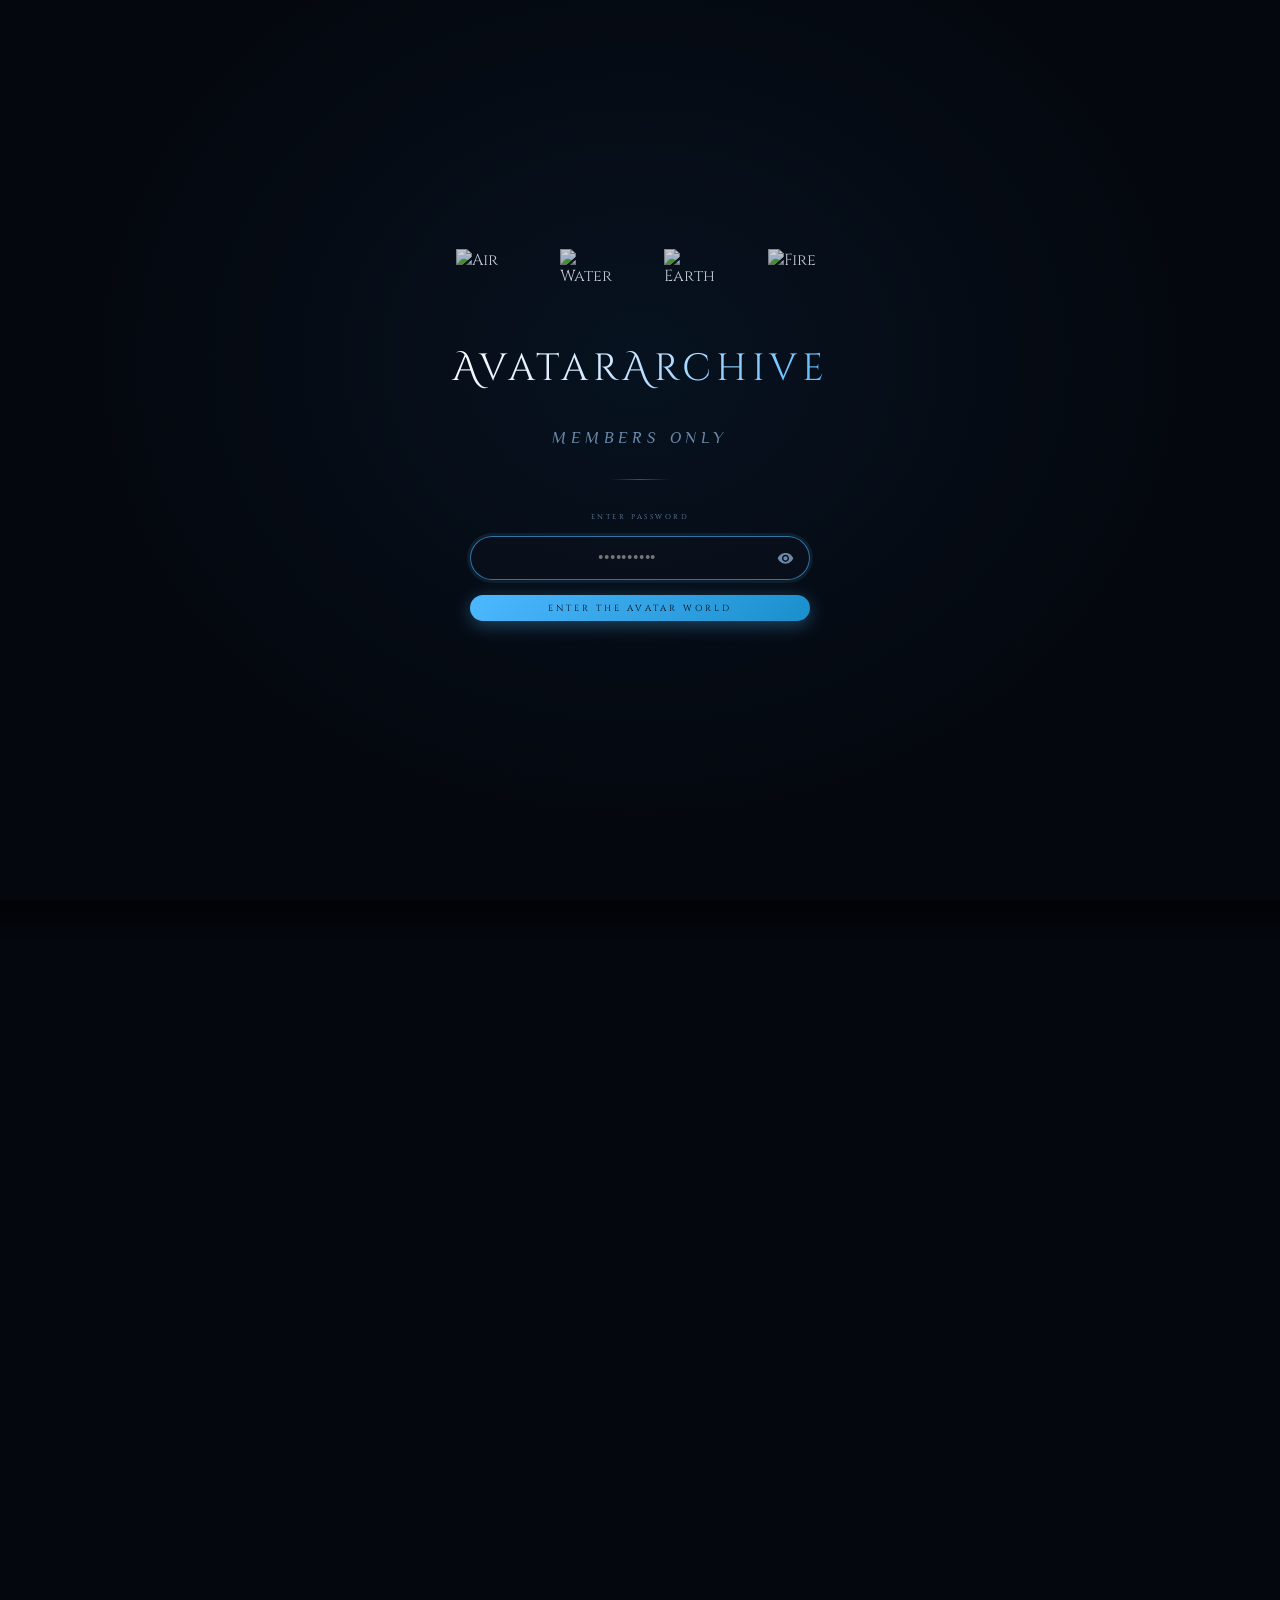
==== commit 0e583669: "dsf" ====
--- a/atla.html
+++ b/atla.html
@@ -46,7 +46,7 @@
     /* Intro overlay */
     #introOverlay{position:fixed;inset:0;z-index:100;background:rgba(4,7,13,.72);backdrop-filter:blur(2px);display:flex;flex-direction:column;align-items:center;justify-content:center;gap:3rem;cursor:pointer;}
     #introOverlay.fade-out{animation:overlayOut .65s ease forwards;pointer-events:none;}
-    .intro-tagline{font-family:'Philosopher',serif;font-size:clamp(.6rem,1.6vw,.8rem);font-style:italic;letter-spacing:.5em;text-transform:uppercase;color:rgba(200,180,120,.55);opacity:0;transition:opacity .6s ease .15s;}
+    .intro-tagline{font-family:'Philosopher',serif;font-size:clamp(.6rem,1.6vw,.8rem);font-style:italic;letter-spacing:.5em;text-transform:uppercase;color:rgba(240,244,255,.8);opacity:0;transition:opacity .6s ease .15s;}
     #introOverlay.symbols-in .intro-tagline{opacity:1;}
     .symbols-grid{display:grid;grid-template-columns:repeat(4,1fr);gap:clamp(2rem,5vw,5rem);align-items:center;justify-items:center;}
     @media(max-width:600px){.symbols-grid{grid-template-columns:repeat(2,1fr);gap:2rem}}
@@ -78,7 +78,7 @@
     .movie-link:hover{background:rgba(201,168,76,.14);border-color:rgba(201,168,76,.7);color:#fff;}
     .header-tag{font-family:'Cinzel',serif;font-size:.55rem;letter-spacing:.35em;text-transform:uppercase;color:var(--muted);border:1px solid var(--dim);padding:.4em 1.2em;border-radius:30px;}
     .hero{text-align:center;padding:4rem 2rem 2.5rem;}
-    .hero-main{font-family:'Cinzel Decorative',serif;font-weight:900;font-size:clamp(2rem,5vw,4rem);letter-spacing:.1em;background:linear-gradient(135deg,#fff 0%,#b3d4ff 50%,#4db8ff 100%);-webkit-background-clip:text;-webkit-text-fill-color:transparent;background-clip:text;margin-bottom:.4rem;}
+    .hero-main{font-family:'Cinzel Decorative',serif;font-weight:900;font-size:clamp(2rem,5vw,4rem);letter-spacing:.1em;background:linear-gradient(135deg,#fff 0%,#b3d4ff 50%,#4db8ff 100%);-webkit-background-clip:text;-webkit-text-fill-color:transparent;background-clip:text;margin-bottom:.4rem; overflow:visible; padding:0.05em 0.1em 0.15em; line-height:1.15;}
     .hero-sub{font-family:'Philosopher',serif;font-style:italic;font-size:clamp(.9rem,2.5vw,1.4rem);color:var(--muted);letter-spacing:.25em;margin-bottom:.6rem;}
     .hero-badge{display:inline-block;font-family:'Cinzel',serif;font-size:.5rem;letter-spacing:.3em;text-transform:uppercase;color:var(--gold);border:1px solid rgba(201,168,76,.35);padding:.35em 1.2em;border-radius:20px;background:rgba(201,168,76,.06);}
 
@@ -426,7 +426,7 @@
     '#avatarGate .gate-sym{width:clamp(36px,5vw,56px);height:clamp(36px,5vw,56px);object-fit:contain;opacity:.8;}',
     '#avatarGate .gate-title{font-family:"Cinzel Decorative",Georgia,serif;font-size:clamp(1.4rem,4vw,2.4rem);',
     'letter-spacing:.12em;background:linear-gradient(135deg,#fff 0%,#d4e8ff 40%,#4db8ff 100%);',
-    '-webkit-background-clip:text;-webkit-text-fill-color:transparent;background-clip:text;text-align:center;}',
+    '-webkit-background-clip:text;-webkit-text-fill-color:transparent;background-clip:text;text-align:center;overflow:visible;padding:0.05em 0.1em 0.15em;line-height:1.15;}',
     '#avatarGate .gate-sub{font-family:"Philosopher",Georgia,serif;font-style:italic;font-size:clamp(.75rem,1.8vw,1rem);',
     'color:#6b8aab;letter-spacing:.3em;text-transform:uppercase;text-align:center;}',
     '#avatarGate .gate-form{display:flex;flex-direction:column;align-items:center;gap:.9rem;width:min(340px,88vw);}',
@@ -867,7 +867,9 @@
 const overlay=document.getElementById('introOverlay'); let dismissed=false;
 requestAnimationFrame(()=>setTimeout(()=>overlay.classList.add('symbols-in'),80));
 function dismissOverlay(){ if(dismissed)return;dismissed=true;overlay.classList.add('fade-out');setTimeout(()=>{overlay.style.display='none';document.body.classList.add('page-ready');},650); }
-overlay.addEventListener('click',dismissOverlay,{once:true}); setTimeout(dismissOverlay,2800);
+overlay.addEventListener('click',dismissOverlay,{once:true});
+/* Auto-dismiss after a brief animation — no click required */
+setTimeout(dismissOverlay, 1400);
 
 /* Player refs */
 const vid=document.getElementById('mainVideo'),shell=document.getElementById('playerShell'),bigPlay=document.getElementById('bigPlay'),clickArea=document.getElementById('clickArea'),playBtn=document.getElementById('playBtn'),icPlay=document.getElementById('icPlay'),icPause=document.getElementById('icPause'),curEl=document.getElementById('curTime'),durEl=document.getElementById('durTime'),progFill=document.getElementById('progFill'),progBuf=document.getElementById('progBuf'),progThumb=document.getElementById('progThumb'),prog=document.getElementById('prog'),volBtn=document.getElementById('volBtn'),volSlider=document.getElementById('volSlider'),icVolOn=document.getElementById('icVolOn'),icVolOff=document.getElementById('icVolOff'),playerFrame=document.getElementById('playerFrame'),skipBtn=document.getElementById('skipIntroBtn'),nextPanel=document.getElementById('nextEpPanel'),nepTitle=document.getElementById('nepTitle'),nepBtn=document.getElementById('nepBtn'),nepProgress=document.getElementById('nepProgress'),nepSkip=document.getElementById('nepSkip'),bufSpin=document.getElementById('bufferSpinner'),ccBtn=document.getElementById('ccBtn'),captionBox=document.getElementById('captionBox');
@@ -1275,5 +1277,99 @@
   }
 });
 </script>
+
+<script>
+/* ── Background ambient — resumes seamlessly from hub ── */
+(function () {
+  if (localStorage.getItem('avatarhub_ambient_off') === '1') return;
+  if (sessionStorage.getItem('avatarhub_ambient_active') !== '1') return;
+
+  let _raw     = null;
+  let _ctx     = null;
+  let _gain    = null;   // master gain — controls both fade-in and duck
+  let _started = false;
+
+  // Pre-fetch bytes immediately (no AudioContext needed yet)
+  fetch('audio/ambient.MP3')
+    .then(r => r.ok ? r.arrayBuffer() : null)
+    .then(b => { _raw = b; })
+    .catch(() => {});
+
+  // Try immediately (works on desktop); arm gesture fallback for mobile
+  setTimeout(tryStart, 80);
+  armGesture();
+
+  function armGesture() {
+    ['click','touchstart','keydown'].forEach(ev =>
+      document.addEventListener(ev, function h() {
+        document.removeEventListener(ev, h);
+        tryStart();
+      }, { passive: true })
+    );
+  }
+
+  async function tryStart() {
+    if (_started) return;
+    if (!_ctx) {
+      try { _ctx = new (window.AudioContext || window.webkitAudioContext)(); }
+      catch (e) { return; }
+    }
+    try { await _ctx.resume(); } catch (e) {}
+    if (_ctx.state !== 'running') { armGesture(); return; }
+
+    const raw = _raw || await fetch('audio/ambient.MP3')
+      .then(r => r.ok ? r.arrayBuffer() : null).catch(() => null);
+    if (!raw) return;
+
+    let decoded;
+    try { decoded = await _ctx.decodeAudioData(raw.slice(0)); }
+    catch (e) { return; }
+    if (_started) return;
+    _started = true;
+
+    // Resume at the exact position in the loop the hub was at
+    const t0 = parseInt(sessionStorage.getItem('avatarhub_ambient_t0') || '0');
+    const offset = (t0 && decoded.duration > 0)
+      ? ((Date.now() - t0) / 1000) % decoded.duration
+      : 0;
+
+    const src = _ctx.createBufferSource();
+    _gain = _ctx.createGain();
+    src.buffer = decoded;
+    src.loop   = true;
+    _gain.gain.value = 0;
+    src.connect(_gain).connect(_ctx.destination);
+    src.start(0, offset);
+
+    // Fade in to full volume
+    let v = 0;
+    const fadeIn = setInterval(() => {
+      v = Math.min(0.55, v + 0.015);
+      _gain.gain.value = v;
+      if (v >= 0.55) clearInterval(fadeIn);
+    }, 60);
+
+    // Duck ambient when video is playing, restore when paused/ended
+    const video = document.getElementById('mainVideo');
+    if (video) {
+      video.addEventListener('play',  () => fadeTo(0.05, 0.025));
+      video.addEventListener('pause', () => fadeTo(0.55, 0.015));
+      video.addEventListener('ended', () => fadeTo(0.55, 0.015));
+    }
+  }
+
+  function fadeTo(target, speed) {
+    if (!_gain) return;
+    const s = speed || 0.02;
+    const timer = setInterval(() => {
+      if (!_gain) { clearInterval(timer); return; }
+      const cur = _gain.gain.value;
+      const diff = target - cur;
+      if (Math.abs(diff) < s) { _gain.gain.value = target; clearInterval(timer); }
+      else { _gain.gain.value = cur + (diff > 0 ? s : -s); }
+    }, 60);
+  }
+})();
+</script>
 </body>
 </html>
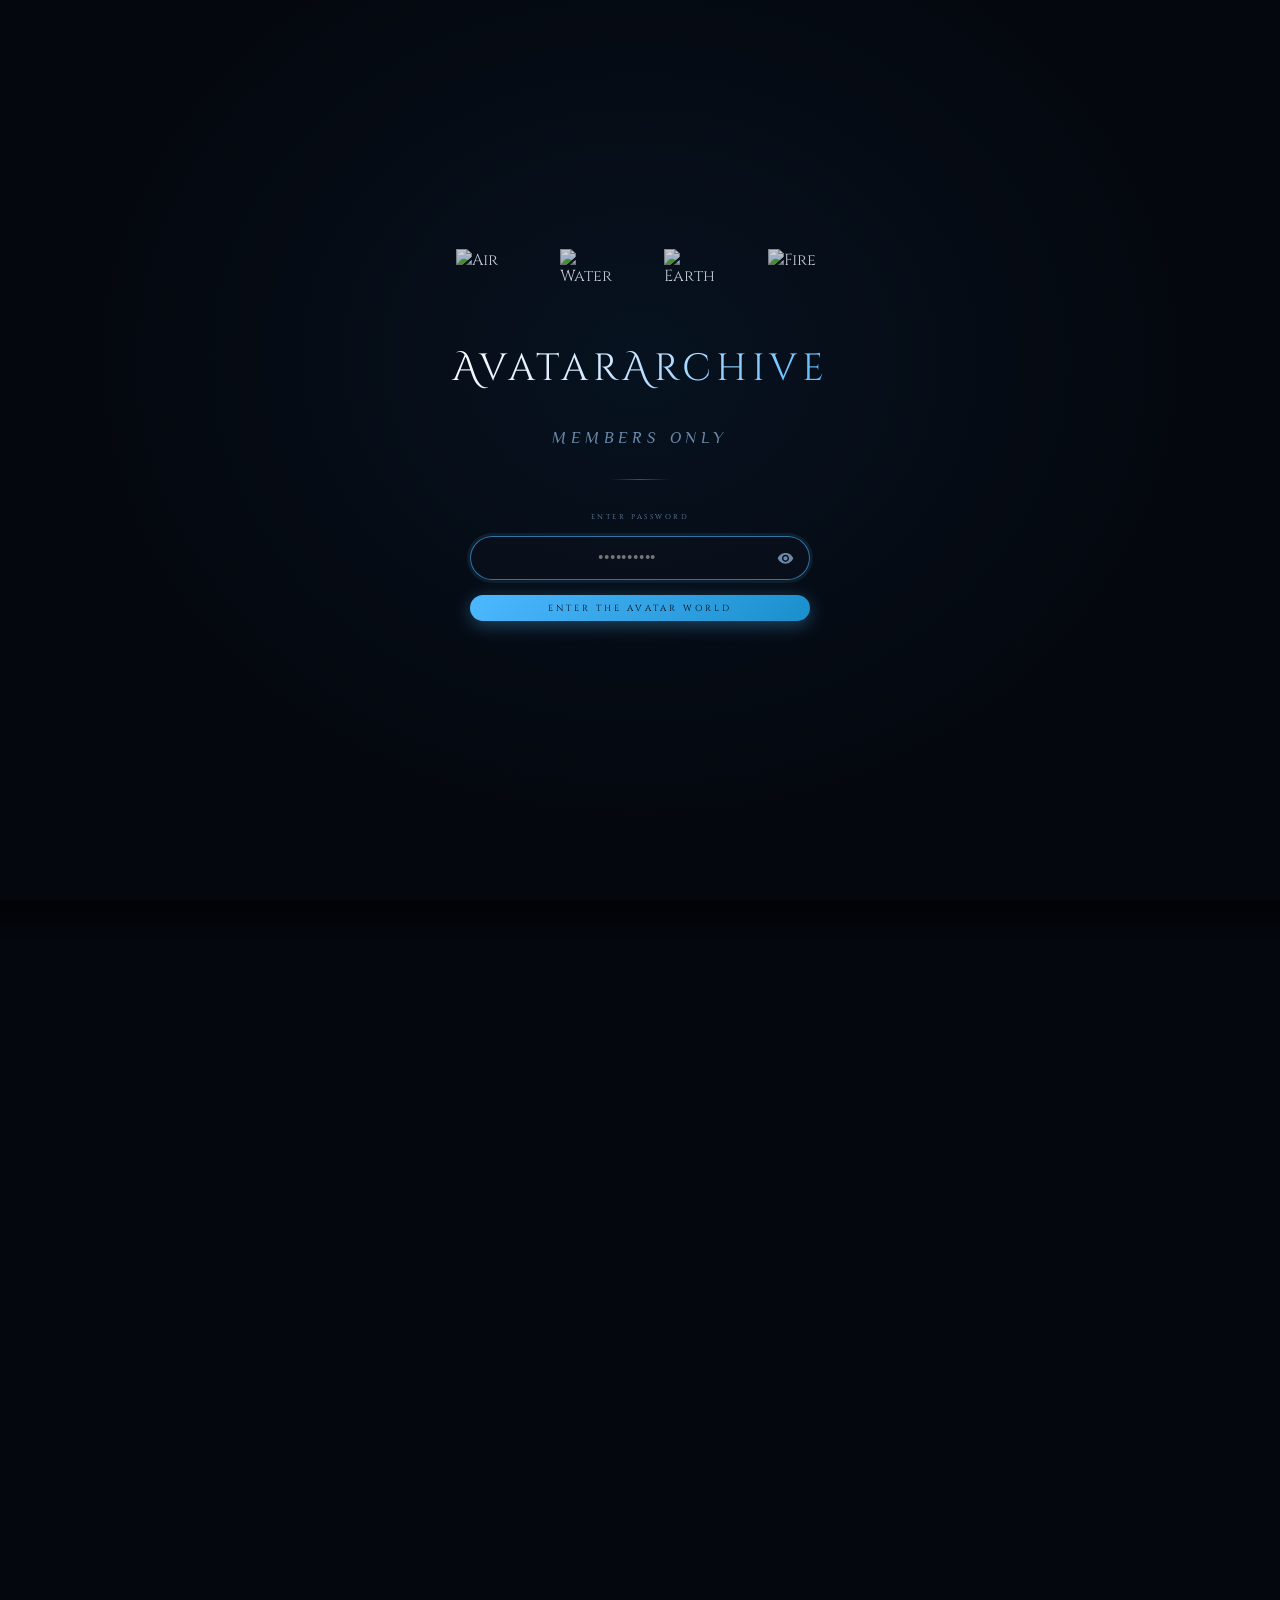
==== commit 29fcce04: "s" ====
--- a/atla.html
+++ b/atla.html
@@ -12,6 +12,7 @@
   <link rel="apple-touch-icon" href="images/favicon.png">
   <link rel="icon" type="image/jpeg" href="images/favicon.png">
   <link rel="preconnect" href="https://fonts.googleapis.com">
+  <link rel="preconnect" href="https://fonts.gstatic.com" crossorigin>
   <link rel="preconnect" href="https://github.com" crossorigin>
   <link rel="dns-prefetch" href="https://objects.githubusercontent.com">
   <link href="https://fonts.googleapis.com/css2?family=Cinzel:wght@400;500;700&family=Cinzel+Decorative:wght@400;700;900&family=Philosopher:ital,wght@0,400;0,700;1,400;1,700&display=swap" rel="stylesheet">
@@ -385,10 +386,12 @@
     body.theme-parchment .ep-title-text,body.theme-water .ep-title-text,body.theme-earth .ep-title-text { color: var(--white); }
     body.theme-parchment .ep-num,body.theme-water .ep-num,body.theme-earth .ep-num { color: var(--muted); }
     body.theme-parchment .section-divider-line,body.theme-water .section-divider-line,body.theme-earth .section-divider-line { background: rgba(0,0,0,.1); }
-    body.theme-parchment .info-title,body.theme-water .info-title,body.theme-earth .info-title { -webkit-text-fill-color: var(--white); color: var(--white); }
-    body.theme-parchment .info-synopsis,body.theme-water .info-synopsis,body.theme-earth .info-synopsis { color: var(--white); }
-    body.theme-parchment .genre-tag,body.theme-water .genre-tag,body.theme-earth .genre-tag { color: var(--muted); border-color: var(--dim); }
-    body.theme-parchment .stat-value,body.theme-water .stat-value,body.theme-earth .stat-value { color: var(--white); }
+    body.theme-parchment .info-title,body.theme-water .info-title,body.theme-earth .info-title { -webkit-text-fill-color: rgba(240,228,196,.95); color: rgba(240,228,196,.95); }
+    body.theme-parchment .info-synopsis,body.theme-water .info-synopsis,body.theme-earth .info-synopsis { color: rgba(235,222,190,.85); }
+    body.theme-parchment .genre-tag,body.theme-water .genre-tag,body.theme-earth .genre-tag { color: rgba(220,200,160,.8); border-color: rgba(220,200,160,.25); }
+    body.theme-parchment .stat-value,body.theme-water .stat-value,body.theme-earth .stat-value { color: rgba(240,228,196,.9); }
+    body.theme-parchment .about-text p,body.theme-water .about-text p,body.theme-earth .about-text p { color: rgba(235,222,190,.82); }
+    body.theme-parchment .about-fact-value,body.theme-water .about-fact-value,body.theme-earth .about-fact-value { color: rgba(240,228,196,.9); }
     body.theme-parchment .viewer-controls,body.theme-water .viewer-controls,body.theme-earth .viewer-controls { background: rgba(255,255,255,.88); }
     body.theme-parchment .vcbtn,body.theme-water .vcbtn,body.theme-earth .vcbtn { color: var(--muted); border-color: var(--dim); }
     body.theme-parchment .book-card,body.theme-water .book-card,body.theme-earth .book-card { background: rgba(255,255,255,.65); border-color: rgba(0,0,0,.1); }
@@ -566,15 +569,13 @@
 
     <a href="index.html" class="back-link">
       <svg viewBox="0 0 24 24" fill="currentColor" style="width:11px;height:11px;flex-shrink:0"><path d="M10 20v-6h4v6h5v-8h3L12 3 2 12h3v8z"/></svg>
-      Hub
+      The Spirit Library
     </a>
-<span class="header-tag">3 Books · 61 Episodes</span>
   </header>
 
   <section class="hero">
     <h1 class="hero-main anim-title">The Last Airbender</h1>
     <p class="hero-sub anim-sub">Avatar: The Original Series</p>
-    <span class="hero-badge anim-sub" style="animation-delay:.38s">3 Books &nbsp;·&nbsp; 61 Episodes</span>
   </section>
 
   <section class="player-section anim-player">
@@ -841,7 +842,6 @@
 const INTRO_SHOW_FROM       = 2;    // seconds in before Skip Intro appears
 const INTRO_END_SEC         = 90;   // where Skip Intro jumps to (adjust per episode)
 const NEXT_EP_BEFORE_END    = 30;   // seconds before end to show Next Episode panel
-const AUTO_PLAY_SECS        = 10;   // countdown seconds on ended
 
 const BOOKS = [
   { book:1, tag:'atla-season1', label:'Book One', sublabel:'Water', symFile:'water.png',
@@ -856,7 +856,7 @@
 // epUrl defined below in renderEpisodes block
 function subUrl(b,n){
   if(b===1&&n===0) return null; // unaired pilot
-  return `captions/atla-season${b}/${n}.srt`;
+  return `https://raw.githubusercontent.com/JeffreyHamilton6399/AvatarArchive/main/captions/atla-season${b}/S${b}E${n}.srt`;
 }
 function getNext(b,n){ const bd=BOOKS[b-1]; if(n===0) return{book:b,num:1,title:bd.episodes[0]}; if(n<bd.episodes.length) return{book:b,num:n+1,title:bd.episodes[n]}; if(b<3) return{book:b+1,num:1,title:BOOKS[b].episodes[0]}; return null; }
 
@@ -868,15 +868,14 @@
 requestAnimationFrame(()=>setTimeout(()=>overlay.classList.add('symbols-in'),80));
 function dismissOverlay(){ if(dismissed)return;dismissed=true;overlay.classList.add('fade-out');setTimeout(()=>{overlay.style.display='none';document.body.classList.add('page-ready');},650); }
 overlay.addEventListener('click',dismissOverlay,{once:true});
-/* Auto-dismiss after a brief animation — no click required */
-setTimeout(dismissOverlay, 1400);
+setTimeout(dismissOverlay,2800);
 
 /* Player refs */
 const vid=document.getElementById('mainVideo'),shell=document.getElementById('playerShell'),bigPlay=document.getElementById('bigPlay'),clickArea=document.getElementById('clickArea'),playBtn=document.getElementById('playBtn'),icPlay=document.getElementById('icPlay'),icPause=document.getElementById('icPause'),curEl=document.getElementById('curTime'),durEl=document.getElementById('durTime'),progFill=document.getElementById('progFill'),progBuf=document.getElementById('progBuf'),progThumb=document.getElementById('progThumb'),prog=document.getElementById('prog'),volBtn=document.getElementById('volBtn'),volSlider=document.getElementById('volSlider'),icVolOn=document.getElementById('icVolOn'),icVolOff=document.getElementById('icVolOff'),playerFrame=document.getElementById('playerFrame'),skipBtn=document.getElementById('skipIntroBtn'),nextPanel=document.getElementById('nextEpPanel'),nepTitle=document.getElementById('nepTitle'),nepBtn=document.getElementById('nepBtn'),nepProgress=document.getElementById('nepProgress'),nepSkip=document.getElementById('nepSkip'),bufSpin=document.getElementById('bufferSpinner'),ccBtn=document.getElementById('ccBtn'),captionBox=document.getElementById('captionBox');
 
 let idleTimer;
 function resetIdle(){ shell.classList.remove('idle'); clearTimeout(idleTimer); if(!vid.paused) idleTimer=setTimeout(()=>shell.classList.add('idle'),1250); }
-document.addEventListener('mousemove',resetIdle); document.addEventListener('keydown',resetIdle); document.addEventListener('touchstart',resetIdle,{passive:true});
+document.addEventListener('mousemove',resetIdle,{passive:true}); document.addEventListener('keydown',resetIdle); document.addEventListener('touchstart',resetIdle,{passive:true});
 document.addEventListener('keydown',e=>{ if(e.target.tagName==='INPUT')return; switch(e.code){ case'Space':case'KeyK':e.preventDefault();togglePlay();break;case'ArrowRight':e.preventDefault();if(isFinite(vid.duration))vid.currentTime=Math.min(vid.duration,vid.currentTime+5);showOSD('+5s');break;case'ArrowLeft':e.preventDefault();vid.currentTime=Math.max(0,vid.currentTime-5);showOSD('−5s');break;case'ArrowUp':e.preventDefault();vid.volume=Math.min(1,vid.volume+.1);vid.muted=false;volSlider.value=vid.volume;updateVolUI();showOSD('Vol '+Math.round(vid.volume*100)+'%');break;case'ArrowDown':e.preventDefault();vid.volume=Math.max(0,vid.volume-.1);vid.muted=vid.volume===0;volSlider.value=vid.volume;updateVolUI();showOSD('Vol '+Math.round(vid.volume*100)+'%');break;case'KeyM':vid.muted=!vid.muted;volSlider.value=vid.muted?0:(vid.volume||1);updateVolUI();showOSD(vid.muted?'Muted':'Sound On');break;case'KeyF':e.preventDefault();toggleFullscreen();showOSD('Fullscreen');break;case'KeyC':ccBtn&&ccBtn.click();break;
 case'BracketLeft':nudgeCaptionOffset(-0.5);break;
 case'BracketRight':nudgeCaptionOffset(0.5);break;
@@ -931,10 +930,13 @@
 vid.addEventListener('pause',()=>{ icPlay.style.display='';icPause.style.display='none';bigPlay.classList.remove('hidden');shell.classList.remove('idle');updateShimmer();cancelAuto(); });
 updateShimmer();
 vid.addEventListener('loadedmetadata',()=>{ durEl.textContent=fmt(vid.duration); });
+let isSeeking=false;
+let _lastSave=0;
 vid.addEventListener('timeupdate',()=>{ if(isSeeking)return; const pct=(vid.currentTime/vid.duration)*100||0; progFill.style.width=pct+'%';progThumb.style.left=pct+'%';curEl.textContent=fmt(vid.currentTime);
   if(vid.buffered.length){const bp=(vid.buffered.end(vid.buffered.length-1)/vid.duration)*100||0;progBuf.style.width=bp+'%';}
   if(currentEp){
-    localStorage.setItem(`atlaepisodes_b${currentEp.book}_e${currentEp.num}`,vid.currentTime);
+    const now=Date.now();
+    if(now-_lastSave>5000){ _lastSave=now; localStorage.setItem(`atlaepisodes_b${currentEp.book}_e${currentEp.num}`,vid.currentTime); }
     // Mark watched at 90%+ completion
     if(isFinite(vid.duration)&&vid.duration>0&&vid.currentTime/vid.duration>=0.9){
       const wKey=`atlaepisodes_watched_b${currentEp.book}_e${currentEp.num}`;
@@ -945,9 +947,8 @@
       }
     }
   }
-  handleSkipIntro();handleNextPanel(); });
-
-let isSeeking=false;
+  handleSkipIntro();handleNextPanel();renderCaption(); });
+
 function seekTo(cx){ const r=prog.getBoundingClientRect(),pct=Math.max(0,Math.min(1,(cx-r.left)/r.width)),t=pct*vid.duration; vid.currentTime=t;progFill.style.width=(pct*100)+'%';progThumb.style.left=(pct*100)+'%';curEl.textContent=fmt(t); }
 prog.addEventListener('mousedown',e=>{isSeeking=true;seekTo(e.clientX);e.stopPropagation();});
 document.addEventListener('mousemove',e=>{if(isSeeking)seekTo(e.clientX);});
@@ -1008,12 +1009,11 @@
 
 /* Captions */
 let captionsOn=false,srtCues=[],lastCueText=null;
-let CAPTION_OFFSET=parseFloat(localStorage.getItem('avatarhub_cc_offset')||'0');
+let CAPTION_OFFSET=parseFloat(localStorage.getItem('avatarhub_cc_offset')||'-8');
 function parseSRT(text){ return text.replace(/\r/g,'').trim().split(/\n\n+/).reduce((c,b)=>{ const l=b.split('\n'),t=l[1]?.match(/(\d{2}):(\d{2}):(\d{2})[,.](\d{3})\s-->\s(\d{2}):(\d{2}):(\d{2})[,.](\d{3})/);if(t&&l.length>=3){const p=(h,m,s,ms)=>+h*3600+ +m*60+ +s+ +ms/1000;c.push({start:p(t[1],t[2],t[3],t[4]),end:p(t[5],t[6],t[7],t[8]),text:l.slice(2).join('\n')});}return c;},[]);}
 function showCaption(t){captionBox.innerHTML='<span>'+t.replace(/\n/g,'<br>')+'</span>';captionBox.style.display='block';requestAnimationFrame(()=>captionBox.classList.add('visible'));}
 function hideCaption(){captionBox.classList.remove('visible');setTimeout(()=>{if(!captionBox.classList.contains('visible'))captionBox.style.display='none';},200);}
-function renderCaption(){ if(!captionsOn||!srtCues.length){hideCaption();return;} const t=vid.currentTime+CAPTION_OFFSET,cue=srtCues.find(c=>t>=c.start&&t<=c.end),text=cue?.text??null; if(text===lastCueText)return;lastCueText=text;text?showCaption(text):hideCaption(); }
-vid.addEventListener('timeupdate',renderCaption);
+function renderCaption(){ if(!captionsOn||!srtCues.length||vid.paused){if(!captionsOn||vid.paused)return;hideCaption();return;} const t=vid.currentTime+CAPTION_OFFSET,cue=srtCues.find(c=>t>=c.start&&t<=c.end),text=cue?.text??null; if(text===lastCueText)return;lastCueText=text;text?showCaption(text):hideCaption(); }
 ccBtn.addEventListener('click',()=>{captionsOn=!captionsOn;ccBtn.classList.toggle('active',captionsOn);if(!captionsOn){hideCaption();lastCueText=null;}});
 /* Caption sync nudge — [ to shift earlier, ] to shift later, \ to reset */
 function nudgeCaptionOffset(delta){
@@ -1167,6 +1167,7 @@
 function closePill() { pill.classList.remove('open'); dropdown.classList.remove('open'); }
 pill.addEventListener('click', e => { e.stopPropagation(); pill.classList.contains('open') ? closePill() : openPill(); });
 document.addEventListener('click', () => closePill());
+window.addEventListener('scroll', closePill, { passive: true });
 dropdown.addEventListener('click', e => e.stopPropagation());
 
 /* Init */
@@ -1328,9 +1329,11 @@
     _started = true;
 
     // Resume at the exact position in the loop the hub was at
-    const t0 = parseInt(sessionStorage.getItem('avatarhub_ambient_t0') || '0');
-    const offset = (t0 && decoded.duration > 0)
-      ? ((Date.now() - t0) / 1000) % decoded.duration
+    const t0      = parseInt(sessionStorage.getItem('avatarhub_ambient_t0') || '0');
+    const elapsed = parseFloat(sessionStorage.getItem('avatarhub_ambient_elapsed') || '0');
+    const rawSecs = t0 ? (Date.now() - t0) / 1000 : elapsed;
+    const offset  = (rawSecs > 0 && decoded.duration > 0)
+      ? rawSecs % decoded.duration
       : 0;
 
     const src = _ctx.createBufferSource();
@@ -1342,34 +1345,146 @@
     src.start(0, offset);
 
     // Fade in to full volume
-    let v = 0;
-    const fadeIn = setInterval(() => {
-      v = Math.min(0.55, v + 0.015);
-      _gain.gain.value = v;
-      if (v >= 0.55) clearInterval(fadeIn);
-    }, 60);
+    _gain.gain.setValueAtTime(0, _ctx.currentTime);
+    _gain.gain.linearRampToValueAtTime(0.55, _ctx.currentTime + 2.5);
 
     // Duck ambient when video is playing, restore when paused/ended
     const video = document.getElementById('mainVideo');
     if (video) {
-      video.addEventListener('play',  () => fadeTo(0.05, 0.025));
-      video.addEventListener('pause', () => fadeTo(0.55, 0.015));
-      video.addEventListener('ended', () => fadeTo(0.55, 0.015));
-    }
-  }
-
-  function fadeTo(target, speed) {
+      video.addEventListener('play',  () => fadeTo(0));
+      video.addEventListener('pause', () => fadeTo(0.55));
+      video.addEventListener('ended', () => fadeTo(0.55));
+    }
+  }
+
+  function fadeTo(target) {
     if (!_gain) return;
-    const s = speed || 0.02;
-    const timer = setInterval(() => {
-      if (!_gain) { clearInterval(timer); return; }
-      const cur = _gain.gain.value;
-      const diff = target - cur;
-      if (Math.abs(diff) < s) { _gain.gain.value = target; clearInterval(timer); }
-      else { _gain.gain.value = cur + (diff > 0 ? s : -s); }
-    }, 60);
+    _gain.gain.cancelScheduledValues(_ctx.currentTime);
+    _gain.gain.setValueAtTime(_gain.gain.value, _ctx.currentTime);
+    _gain.gain.linearRampToValueAtTime(target, _ctx.currentTime + 0.8);
   }
 })();
 </script>
+
+<script>
+/* ══════════════════════════════════════════
+   UI SFX  — click + hover ticks (synthesised, no audio file)
+   + ambient t0 keepalive so offset stays accurate across pages
+══════════════════════════════════════════ */
+(function () {
+  'use strict';
+
+  // ── Shared AudioContext (lazy, reuse existing if index already made one) ──
+  let _sfxCtx = null;
+  function getSfxCtx() {
+    if (_sfxCtx && _sfxCtx.state !== 'closed') return _sfxCtx;
+    try { _sfxCtx = new (window.AudioContext || window.webkitAudioContext)(); } catch (e) {}
+    return _sfxCtx;
+  }
+
+  // ── Core synth: shaped noise burst ───────────────────────────────────────
+  function playTick(freq, dur, vol, Q) {
+    const ctx = getSfxCtx();
+    if (!ctx) return;
+    if (ctx.state === 'suspended') ctx.resume();
+    if (ctx.state !== 'running') return;
+    const len  = Math.floor(ctx.sampleRate * dur);
+    const buf  = ctx.createBuffer(1, len, ctx.sampleRate);
+    const data = buf.getChannelData(0);
+    for (let i = 0; i < len; i++) {
+      data[i] = (Math.random() * 2 - 1) * Math.pow(1 - i / len, 4);
+    }
+    const src  = ctx.createBufferSource();
+    const bp   = ctx.createBiquadFilter();
+    const gain = ctx.createGain();
+    bp.type = 'bandpass'; bp.frequency.value = freq; bp.Q.value = Q;
+    gain.gain.setValueAtTime(vol, ctx.currentTime);
+    src.buffer = buf;
+    src.connect(bp).connect(gain).connect(ctx.destination);
+    src.start();
+  }
+
+  // ── Punchy tonal click with real impact ──────────────────────────────────
+  function playClickSfx() {
+    const ctx = getSfxCtx();
+    if (!ctx || ctx.state !== 'running') return;
+    const now = ctx.currentTime;
+    // Layer 1: deep tonal thud (sine tone with fast pitch drop)
+    const osc  = ctx.createOscillator();
+    const oscG = ctx.createGain();
+    osc.type = 'sine';
+    osc.frequency.setValueAtTime(200, now);
+    osc.frequency.exponentialRampToValueAtTime(55, now + 0.08);
+    oscG.gain.setValueAtTime(0.55, now);
+    oscG.gain.exponentialRampToValueAtTime(0.001, now + 0.12);
+    osc.connect(oscG).connect(ctx.destination);
+    osc.start(now); osc.stop(now + 0.13);
+    // Layer 2: snap transient (high noise burst)
+    playTick(1400, 0.022, 0.18, 1.8);
+    // Layer 3: low body thump
+    playTick(80, 0.09, 0.28, 3.5);
+  }
+
+  // ── Hover SFX ─────────────────────────────────────────────────────────────
+  function playHoverSfx() { playTick(2200, 0.018, 0.06, 1.2); }
+
+  // ── Target detection ──────────────────────────────────────────────────────
+  const CLICK_SEL  = 'a, button, [role="button"], .hub-card, .card-cta, ' +
+                     '.ep-card, .ep-thumb, .book-tab, .season-tab, ' +
+                     '.pill-btn, .pill-tab, .theme-opt, .sp-ambient-row, ' +
+                     '.sp-install-row, .star-btn, .ctrl-btn, .card-poster, ' +
+                     '.merch-card, .comic-btn, .nav-btn, .modal-close, ' +
+                     '.page-btn, [data-ep], [data-book]';
+
+  const HOVER_SEL  = 'a, button, [role="button"], .hub-card, .ep-card, ' +
+                     '.ep-thumb, .pill-btn, .pill-tab, .theme-opt, ' +
+                     '.card-cta, .merch-card, .comic-btn, .nav-btn, ' +
+                     '.ctrl-btn, .star-btn, [data-ep], [data-book]';
+
+  // ── Delegated click listener ──────────────────────────────────────────────
+  document.addEventListener('click', function (e) {
+    if (e.target.closest(CLICK_SEL)) playClickSfx();
+  }, { passive: true });
+
+  // ── Delegated hover listener (mouseover = fires once per enter) ───────────
+  let _hoverCooldown = false;
+  document.addEventListener('mouseover', function (e) {
+    if (_hoverCooldown) return;
+    if (e.target.closest(HOVER_SEL)) {
+      playHoverSfx();
+      _hoverCooldown = true;
+      setTimeout(() => { _hoverCooldown = false; }, 80); // max ~12 ticks/s
+    }
+  }, { passive: true });
+
+  // ── Ambient t0 keepalive ──────────────────────────────────────────────────
+  // The index.html stamps avatarhub_ambient_t0 = Date.now() when ambient
+  // starts. Sub-pages use (Date.now() - t0) to compute the loop offset.
+  // But if you stay on a sub-page for a while that t0 gets stale for the
+  // *next* page — so we re-stamp it every 10 s with the *current* wall time
+  // minus the current computed offset, effectively sliding the anchor forward
+  // without changing the perceived position.
+  (function keepAliveT0() {
+    if (localStorage.getItem('avatarhub_ambient_off') === '1') return;
+    if (sessionStorage.getItem('avatarhub_ambient_active') !== '1') return;
+
+    setInterval(function () {
+      const t0old = parseInt(sessionStorage.getItem('avatarhub_ambient_t0') || '0');
+      if (!t0old) return;
+      // We don't know duration here, but we can just slide the anchor:
+      // new anchor = now − (now − t0old)  →  same offset, fresher timestamp
+      // i.e. simply re-stamp with current time minus elapsed (no-op for position)
+      // Actually simplest: just leave t0 as-is; the modulo arithmetic on the
+      // next page will handle any large elapsed value correctly.
+      // What we DO need: update t0 so the NEXT page doesn't over-run a stale value.
+      // Re-stamp = now - currentOffset.  We don't know decoded.duration here,
+      // so we store elapsed seconds separately instead.
+      const elapsed = (Date.now() - t0old) / 1000;
+      sessionStorage.setItem('avatarhub_ambient_elapsed', elapsed.toFixed(3));
+    }, 10000);
+  })();
+})();
+</script>
+
 </body>
 </html>
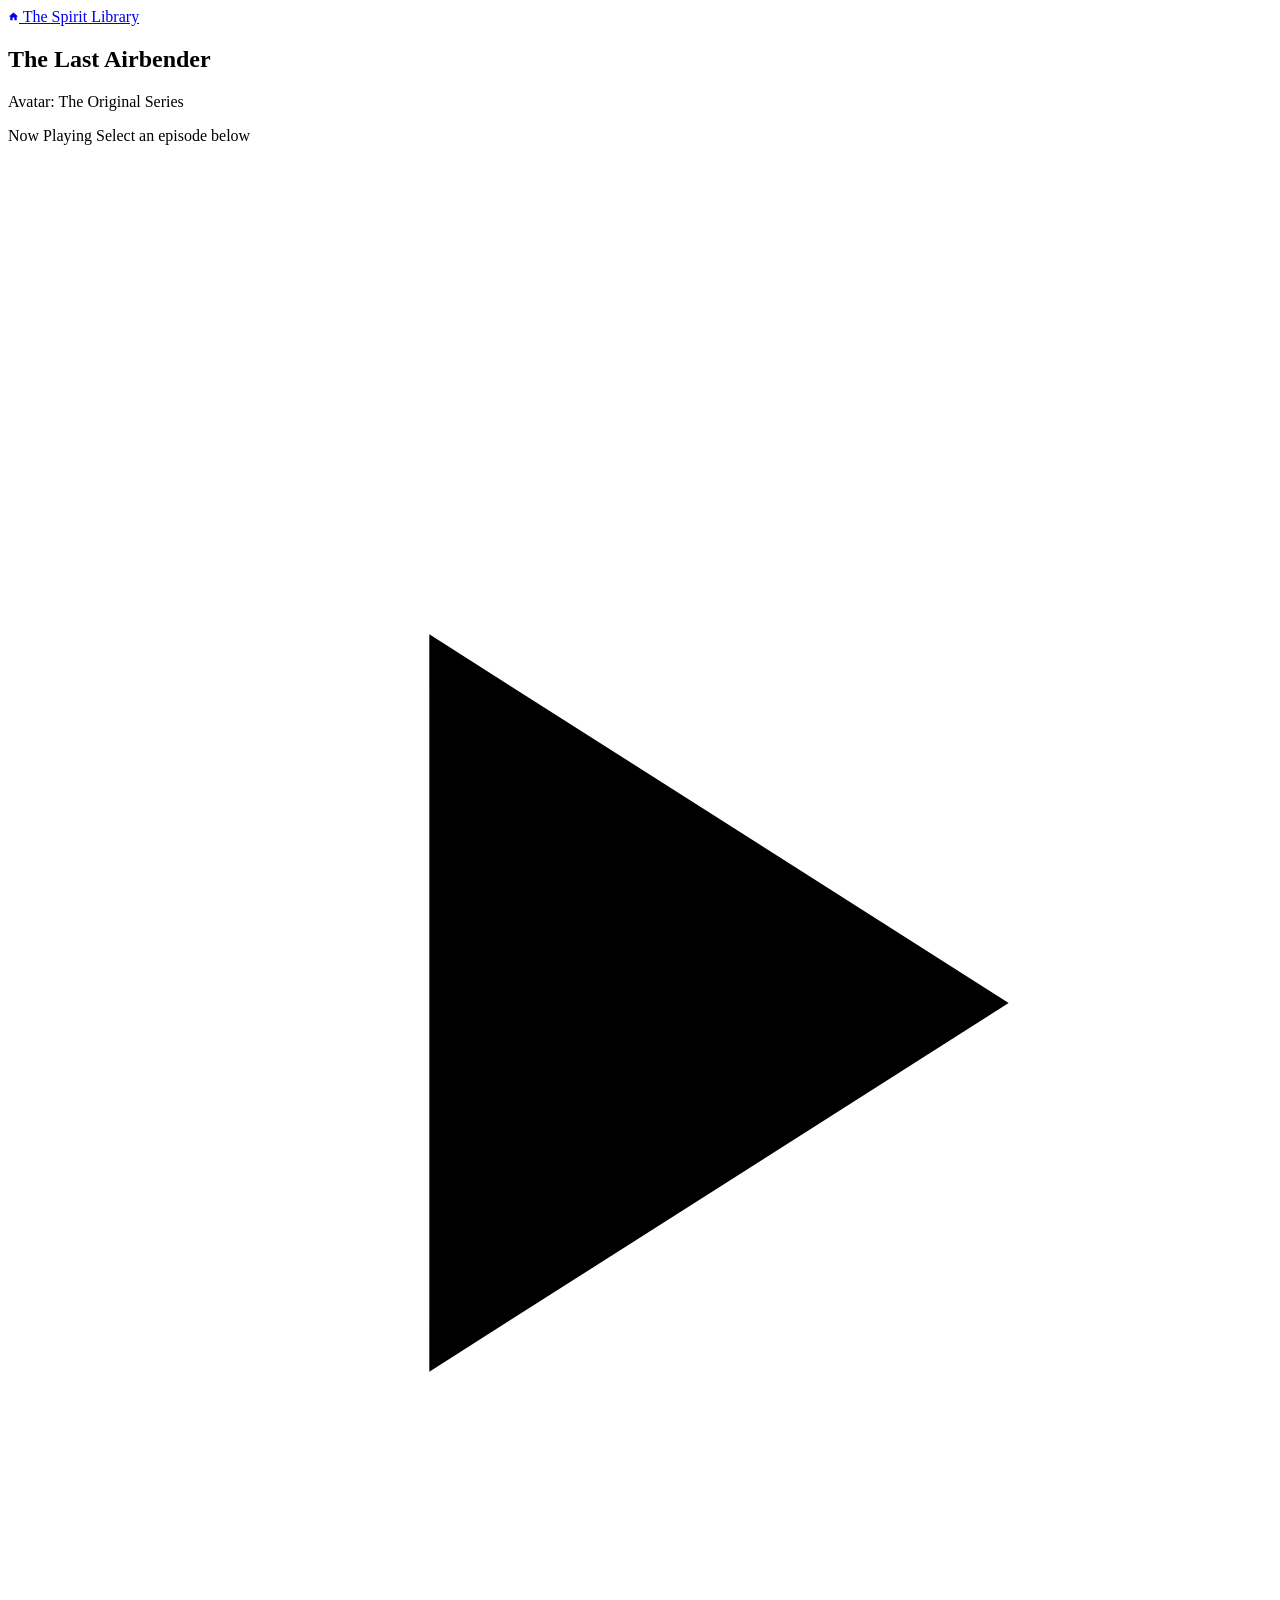
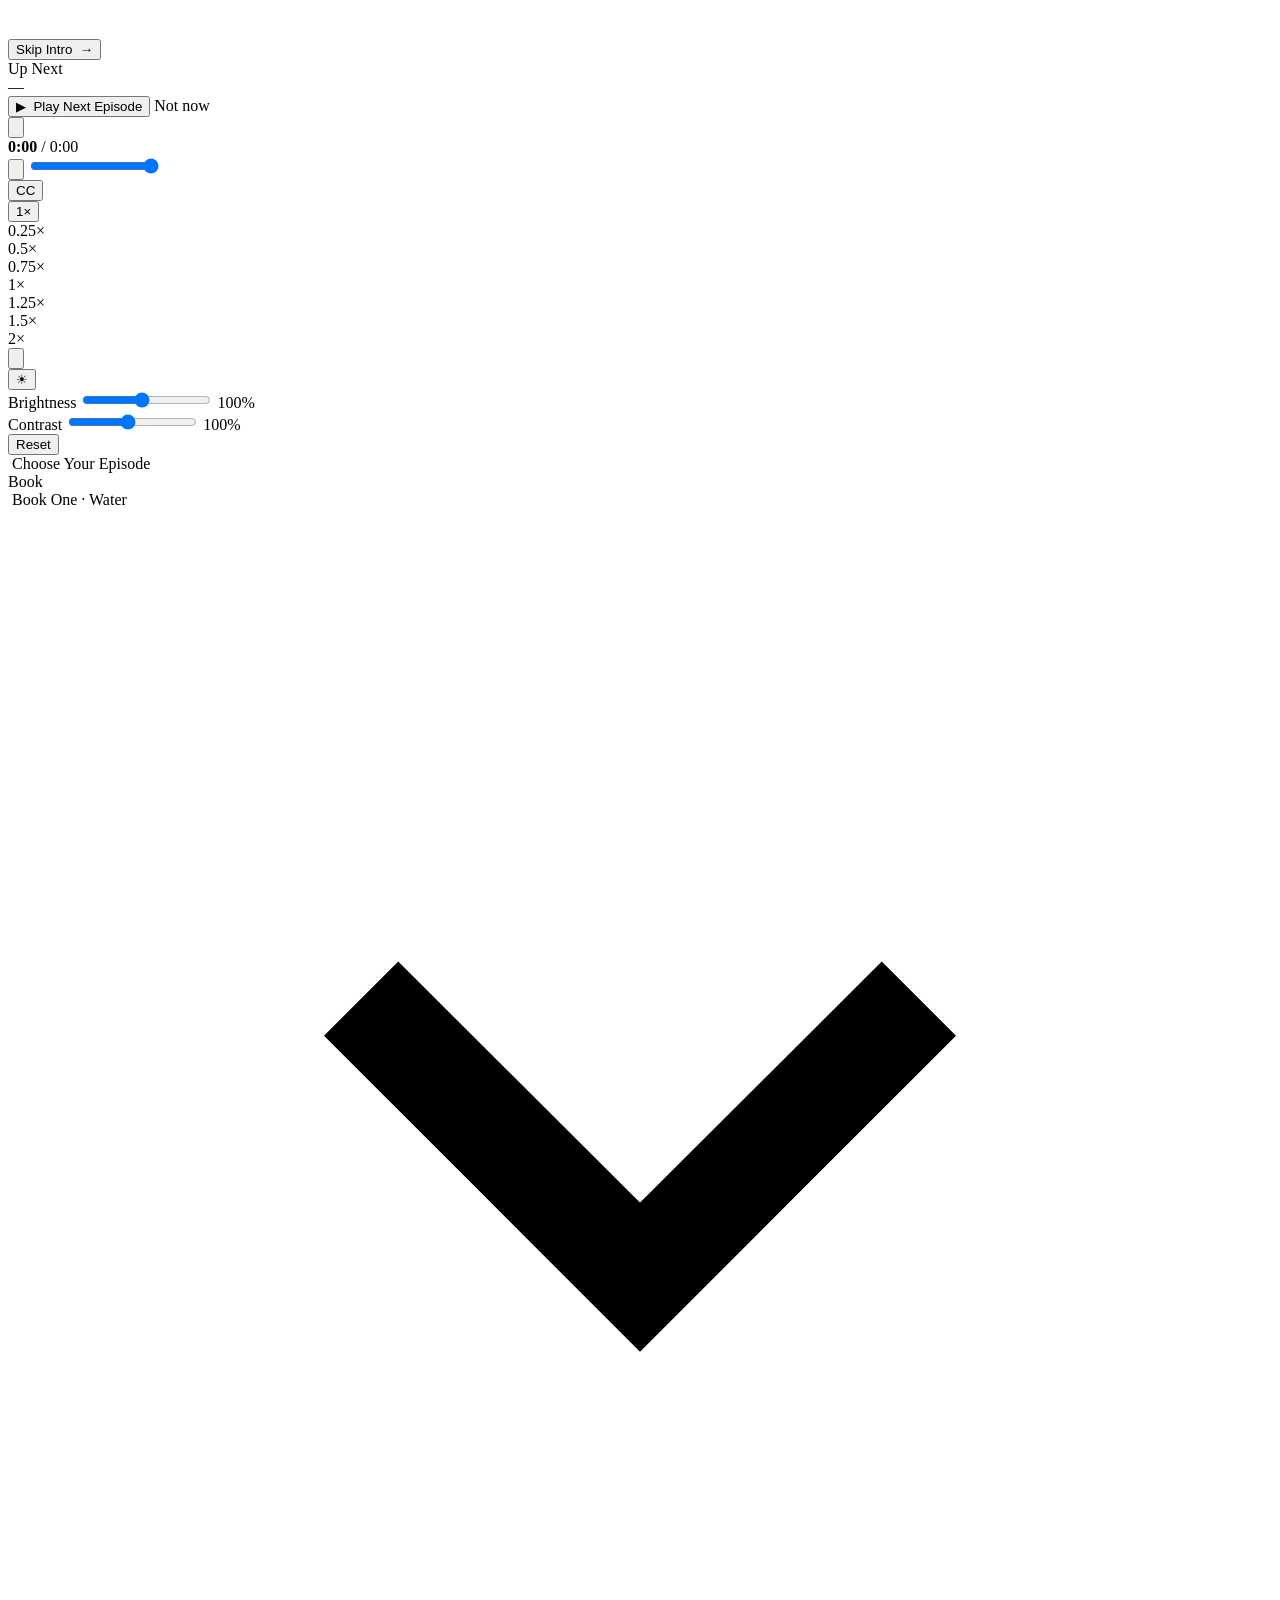
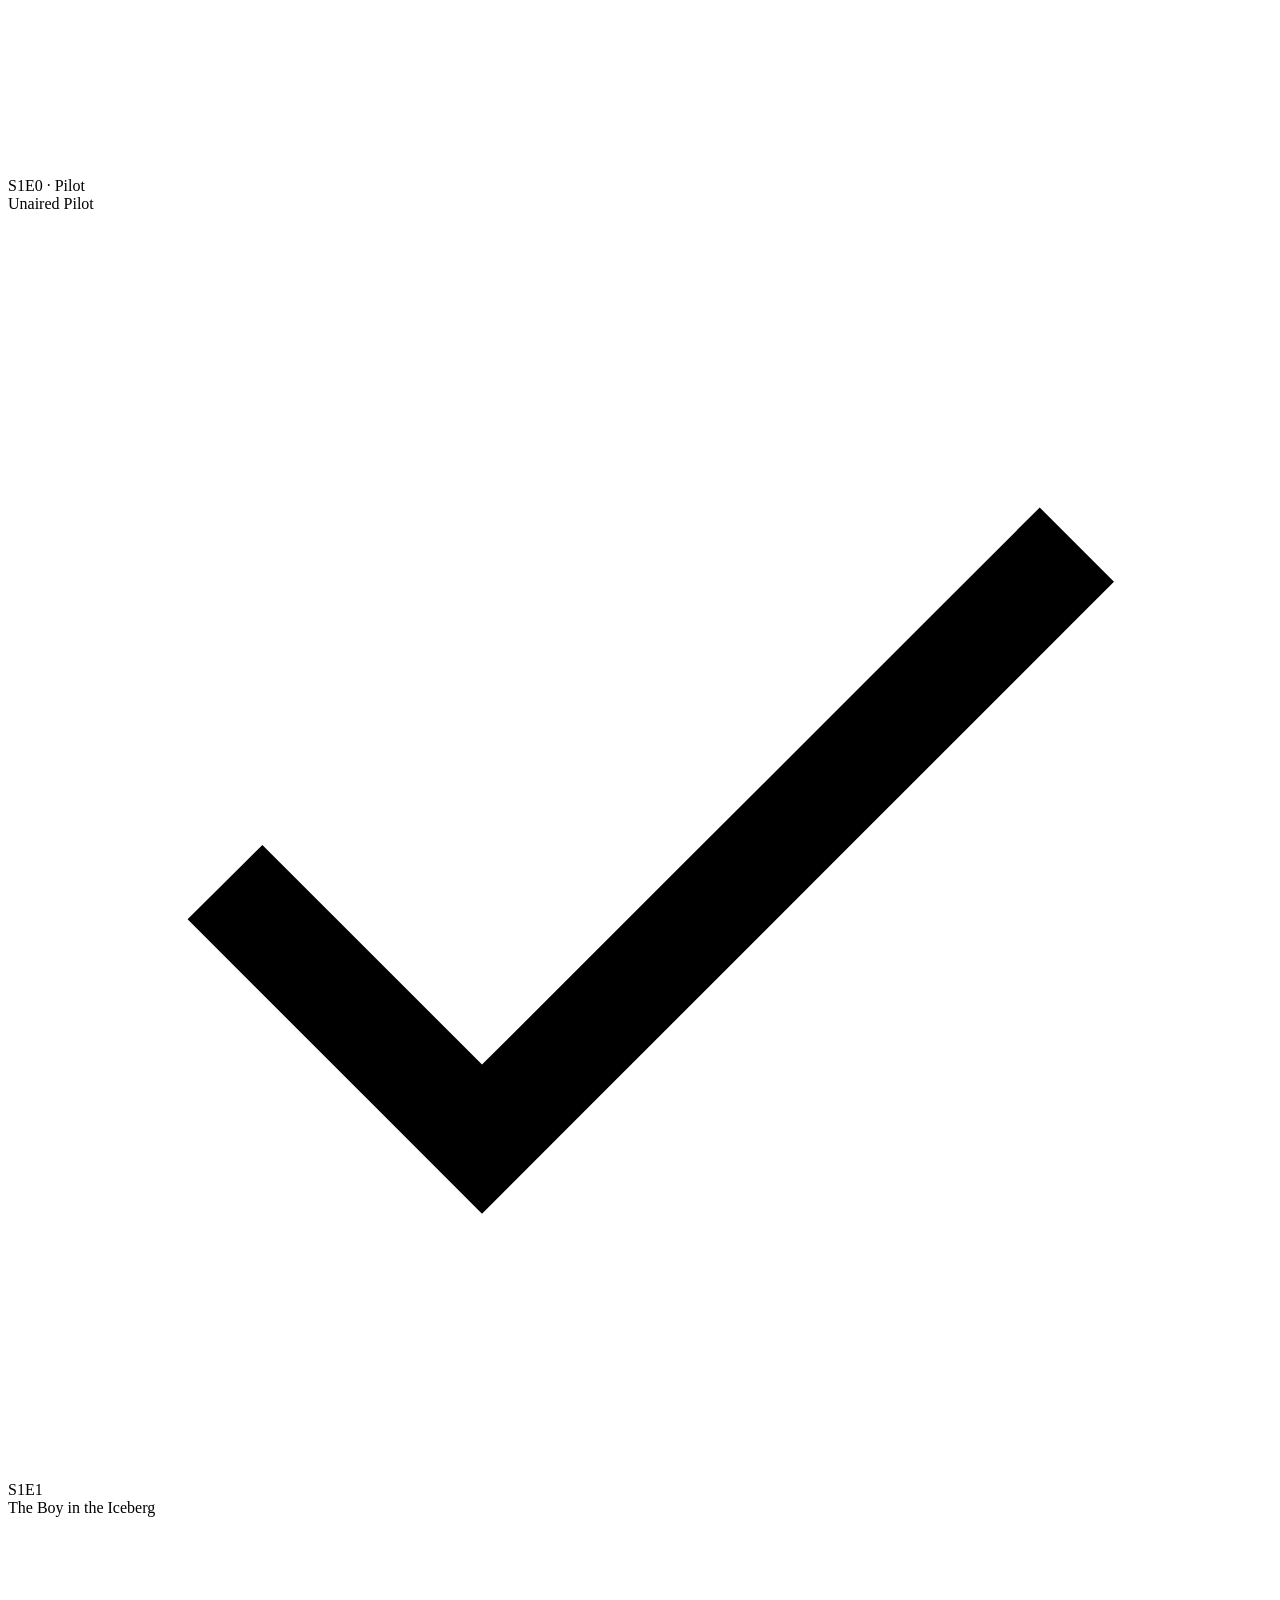
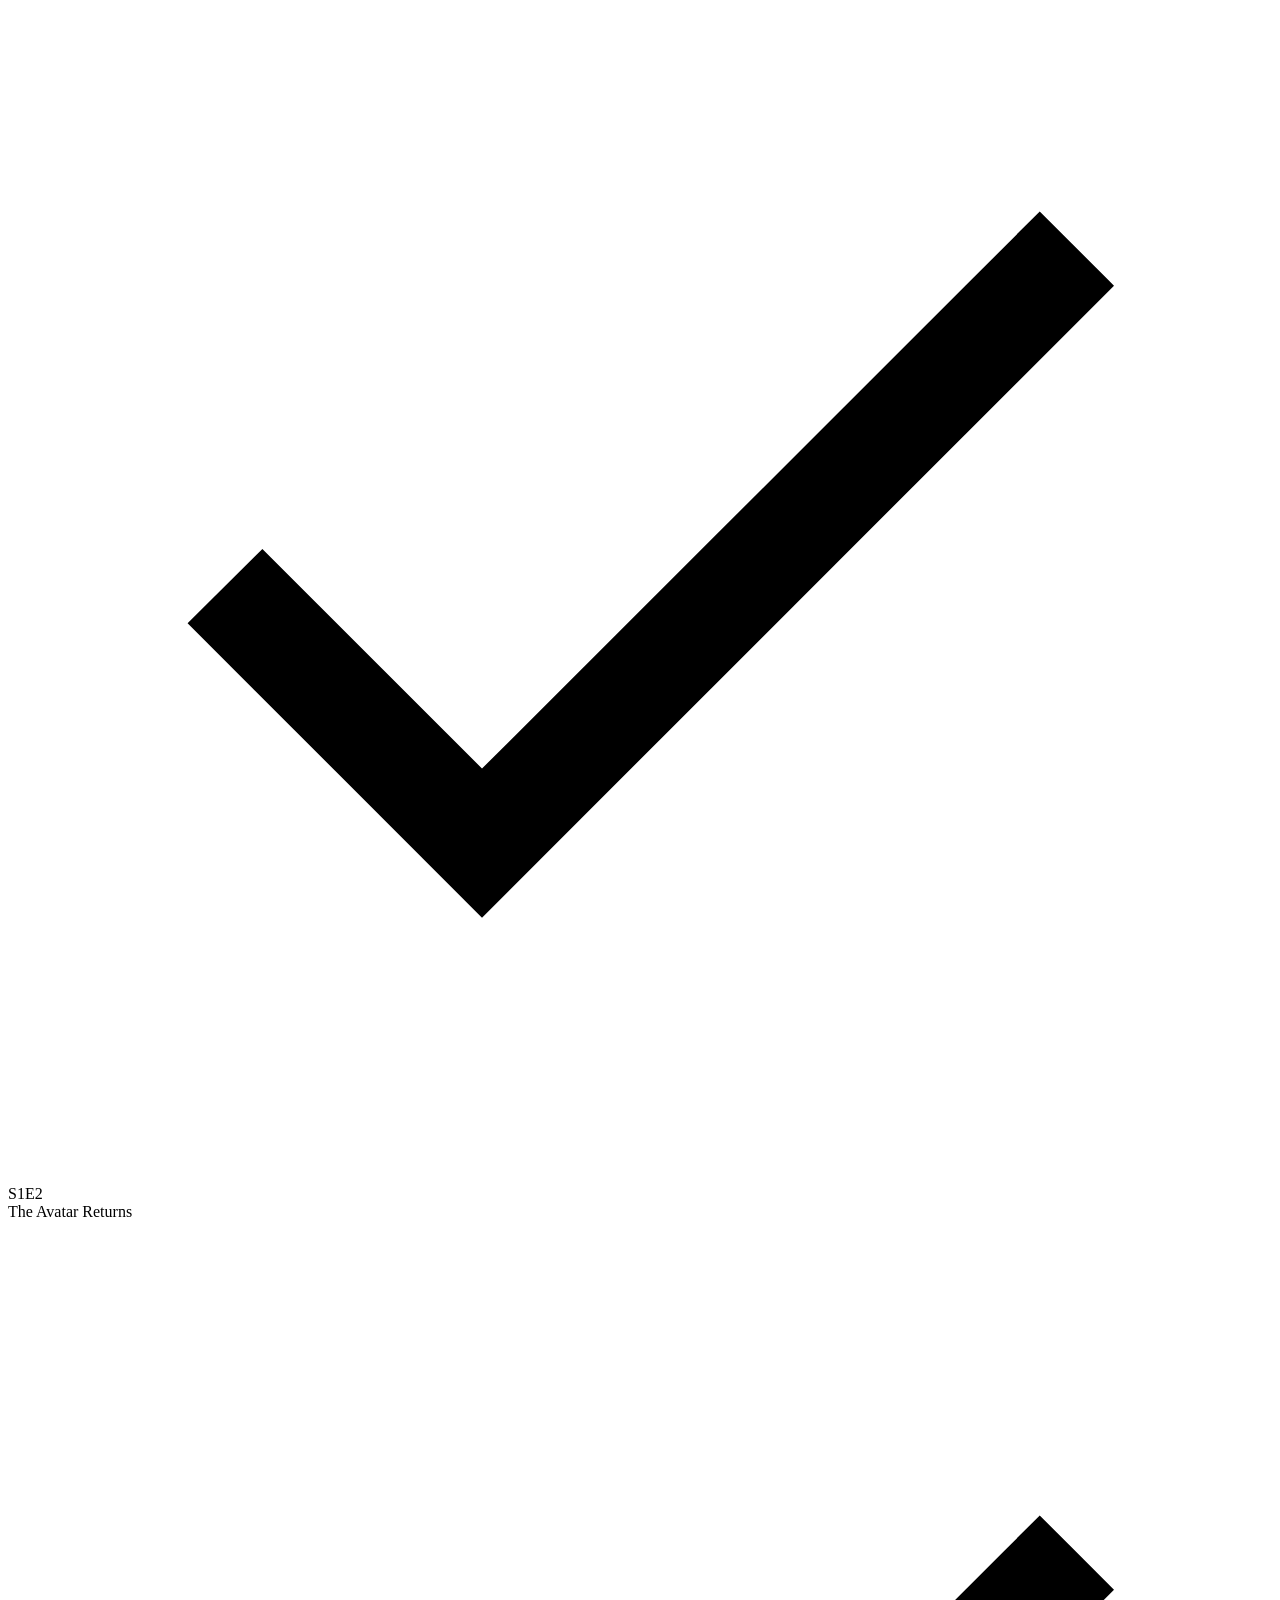
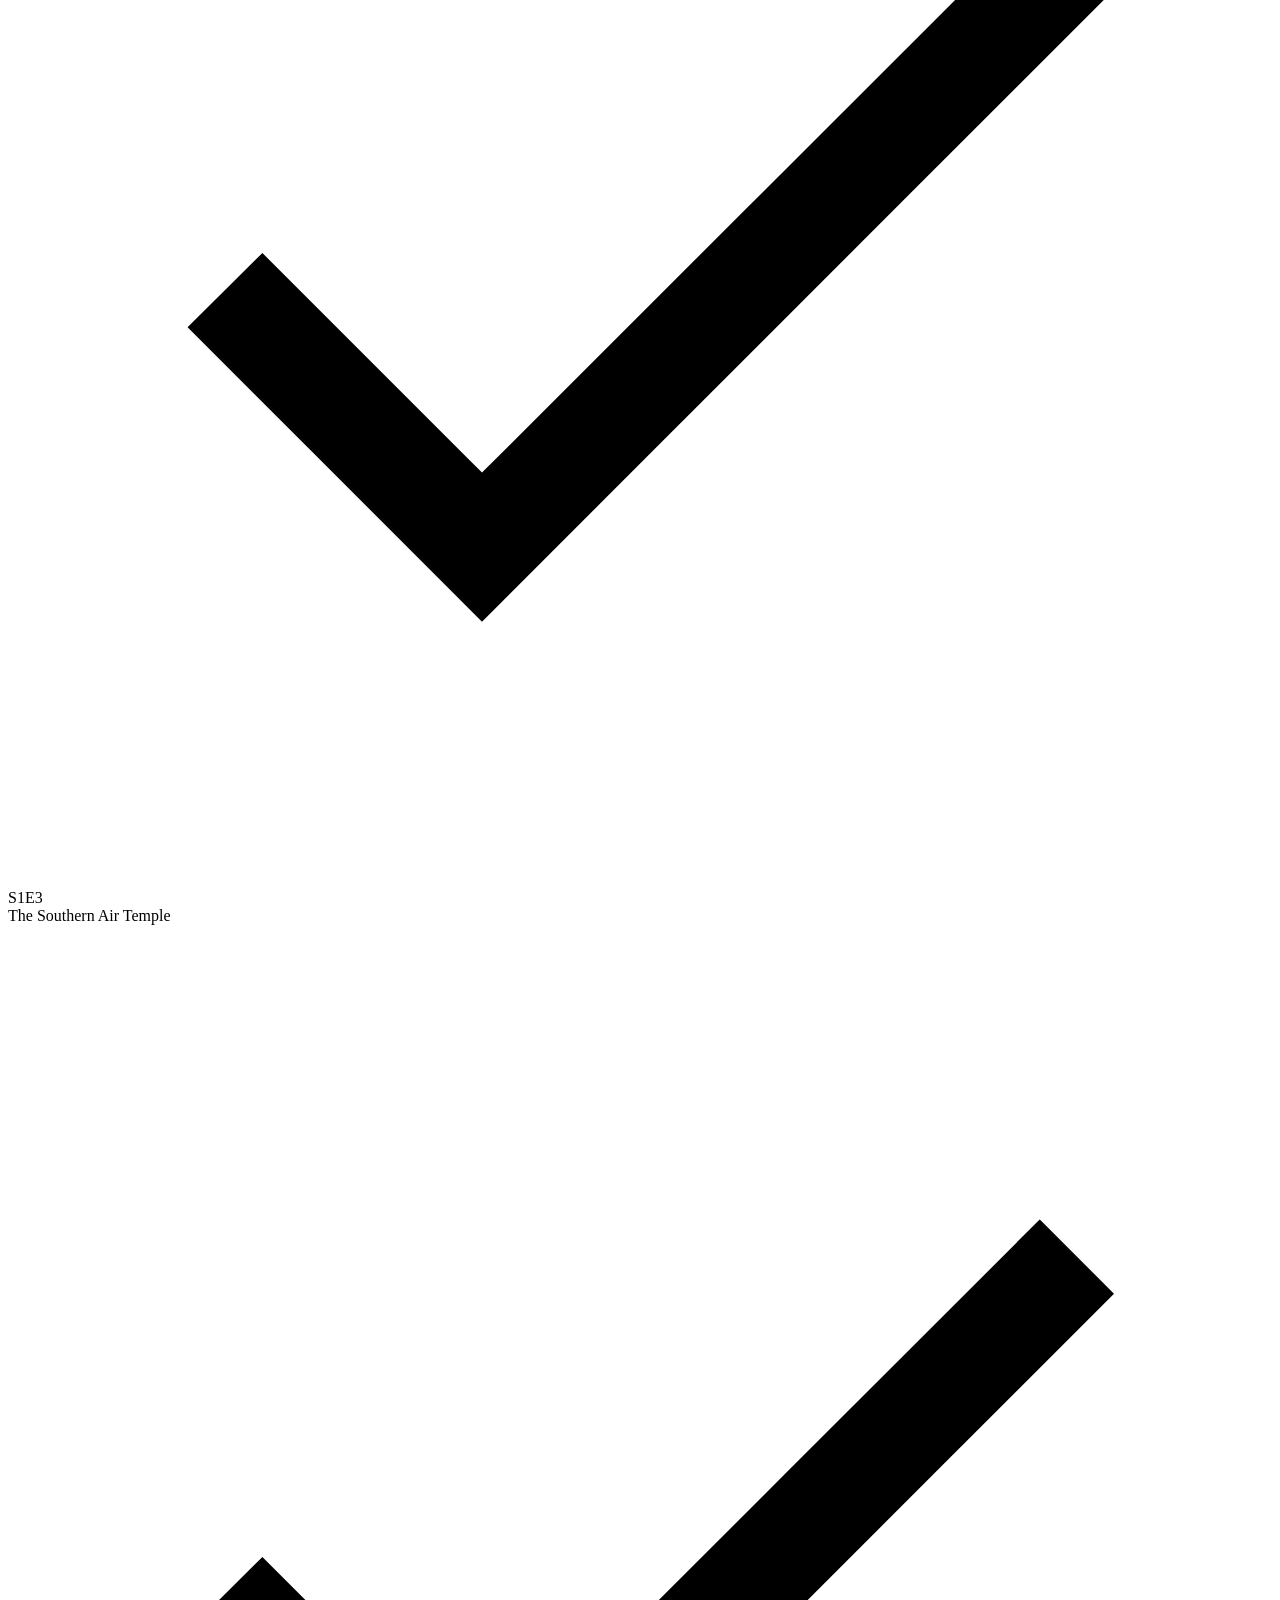
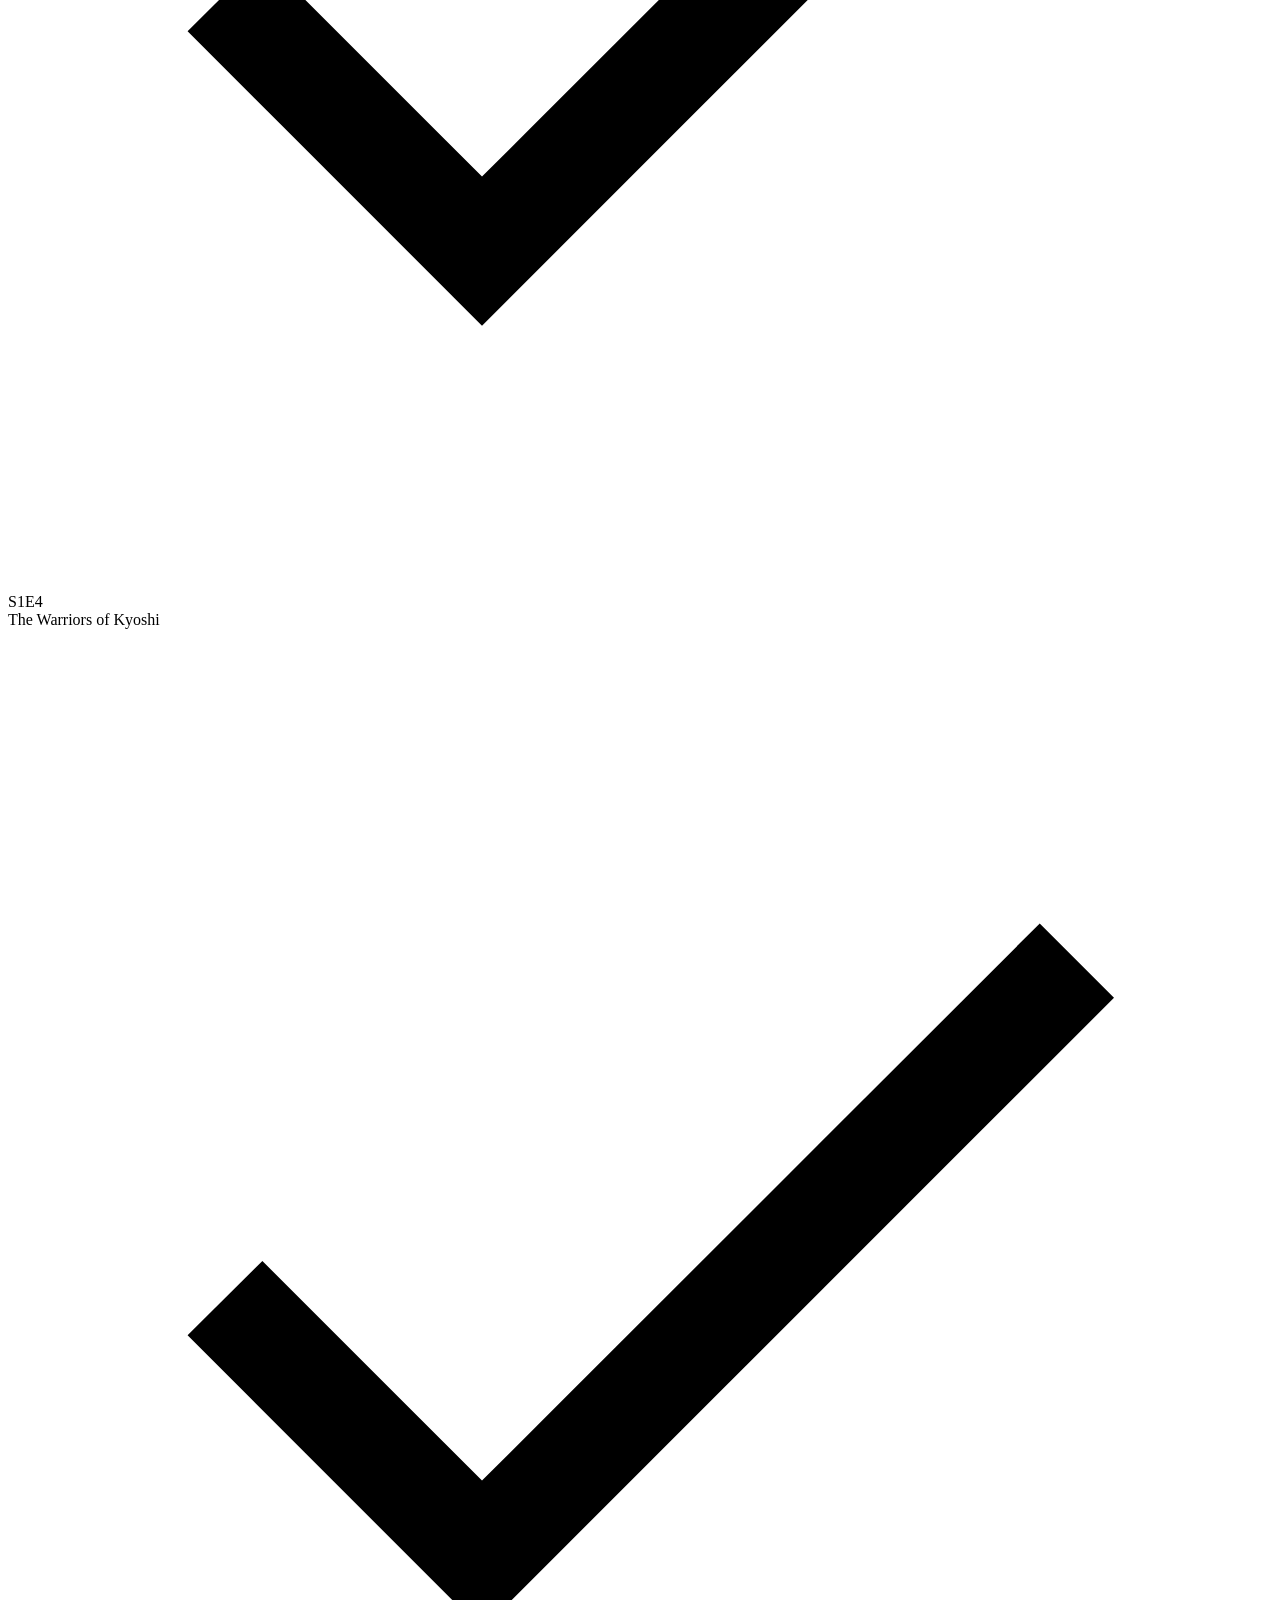
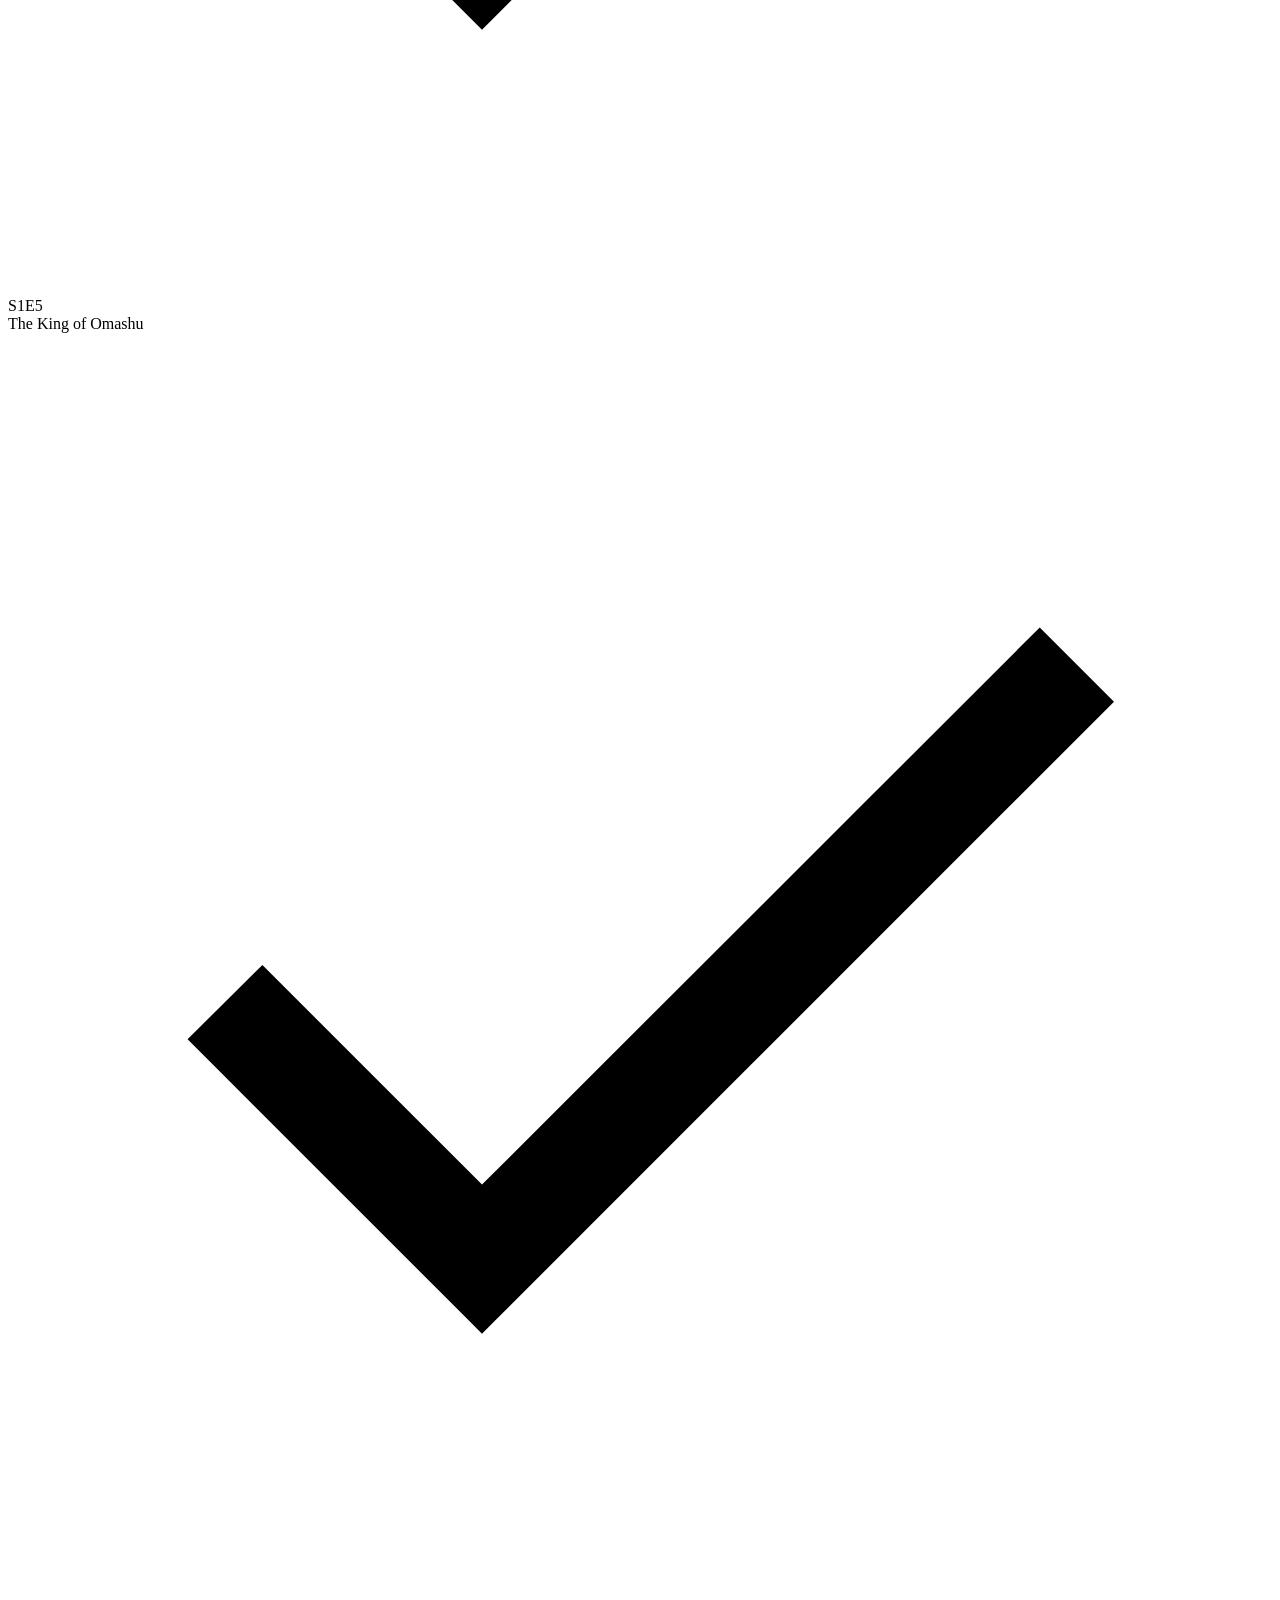
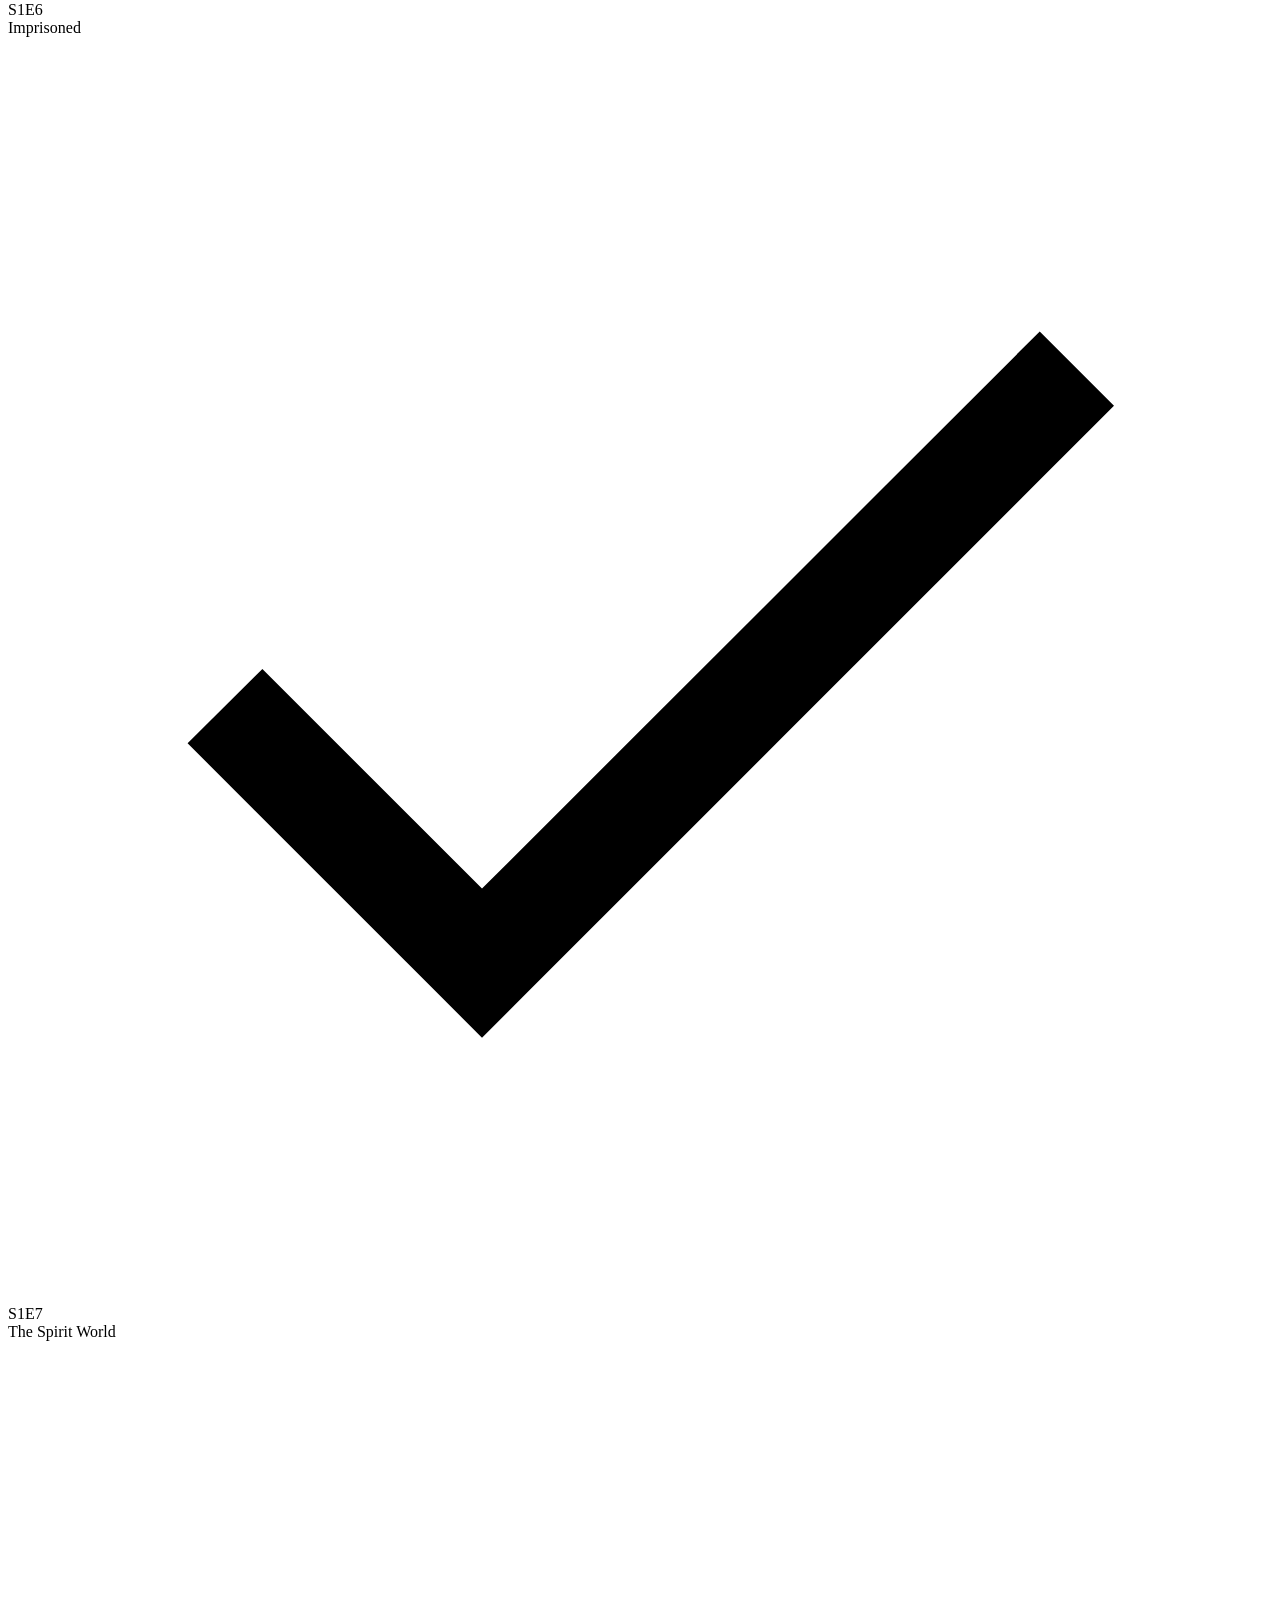
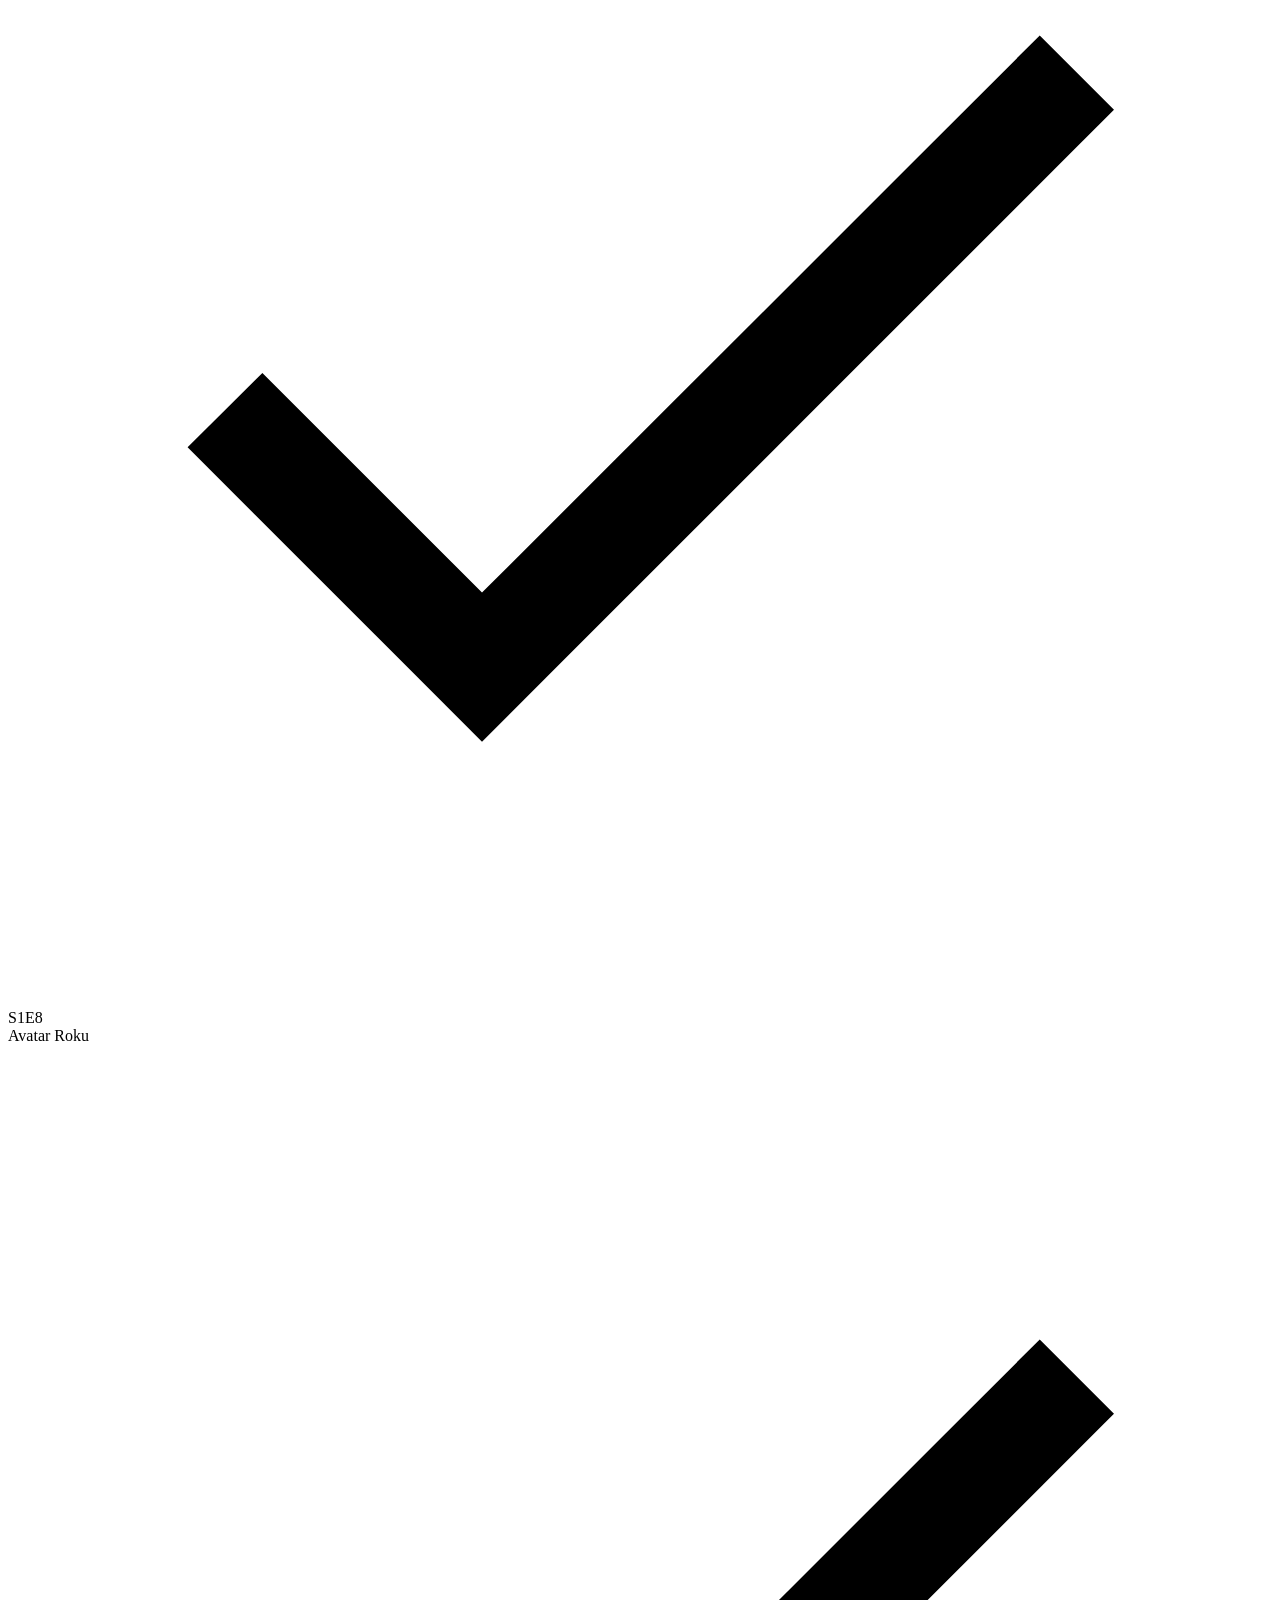
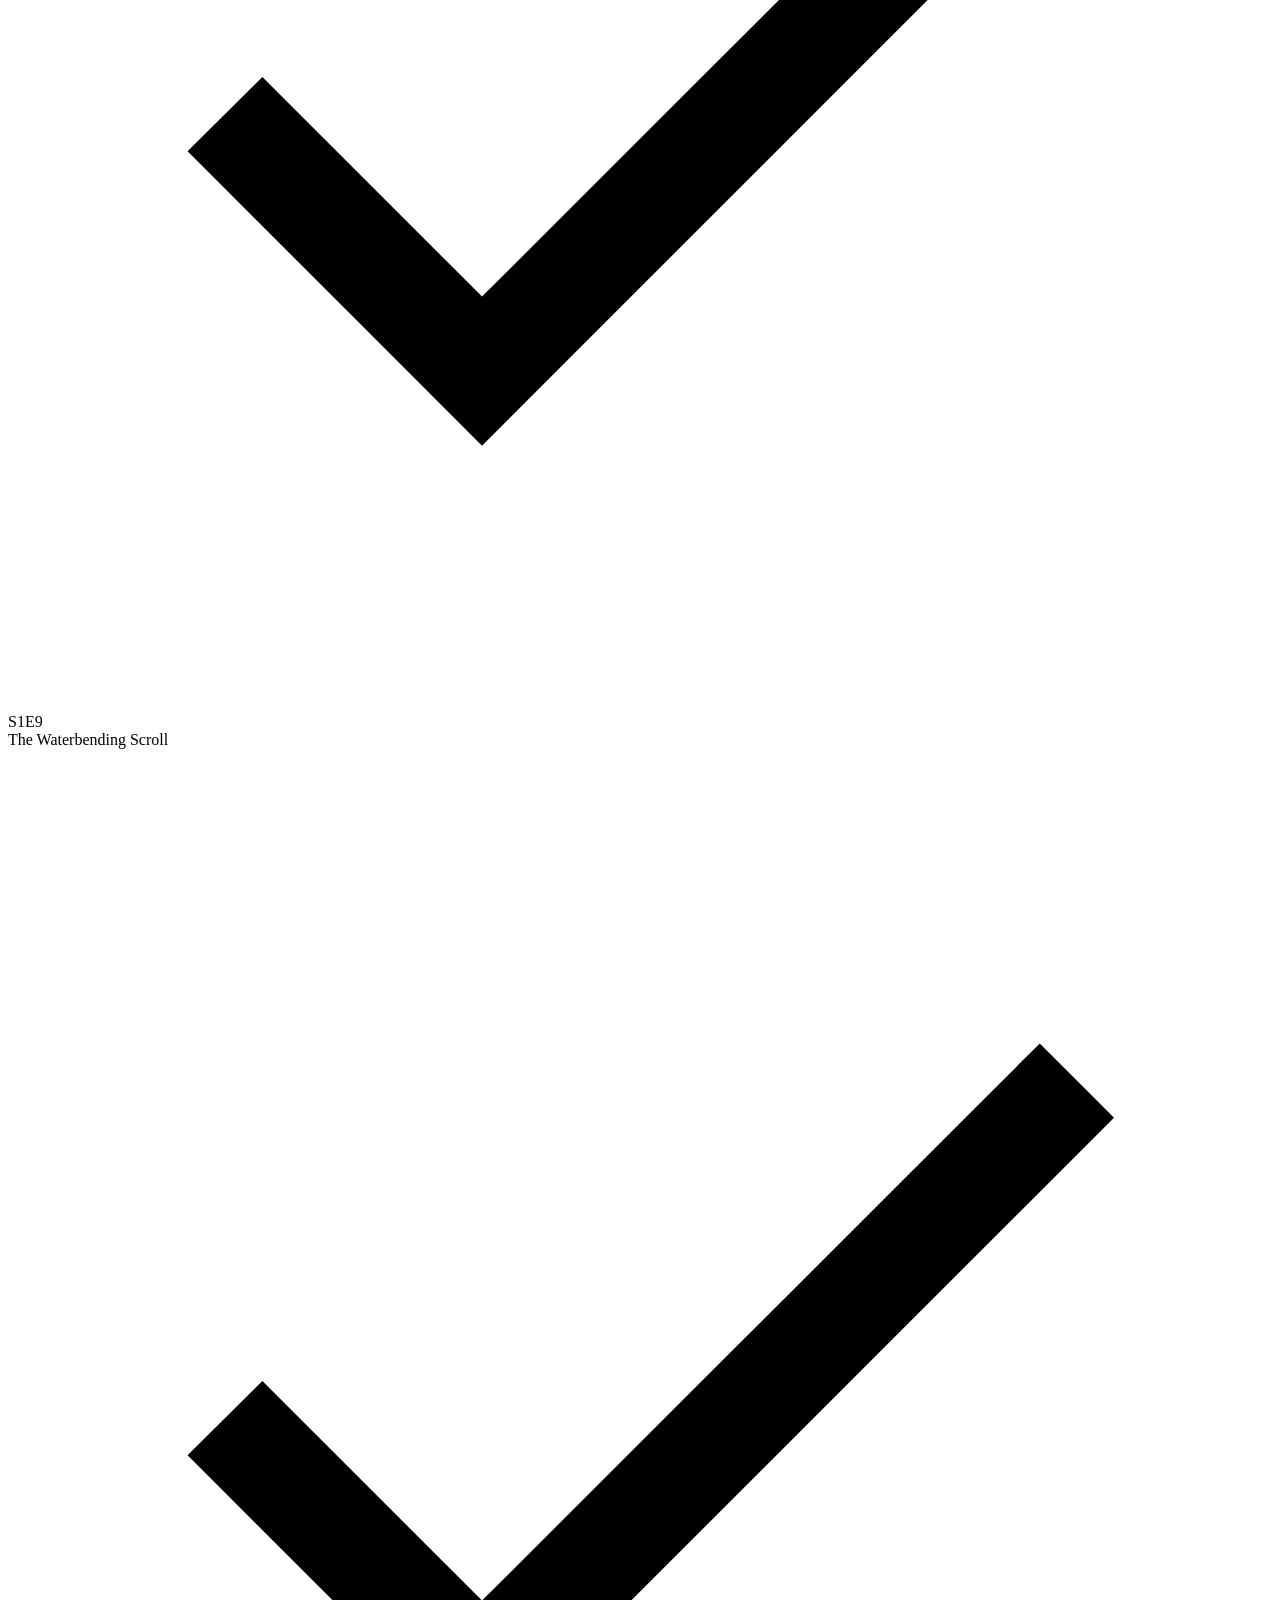
==== commit f44ace3a: "fsdafd" ====
--- a/atla.html
+++ b/atla.html
@@ -16,540 +16,15 @@
   <link rel="preconnect" href="https://github.com" crossorigin>
   <link rel="dns-prefetch" href="https://objects.githubusercontent.com">
   <link href="https://fonts.googleapis.com/css2?family=Cinzel:wght@400;500;700&family=Cinzel+Decorative:wght@400;700;900&family=Philosopher:ital,wght@0,400;0,700;1,400;1,700&display=swap" rel="stylesheet">
+  <link rel="stylesheet" href="player.css">
   <style>
-    *, *::before, *::after { box-sizing: border-box; margin: 0; padding: 0; }
-    :root {
-      --deep:#04070d;--panel:#0a111c;--blue:#4db8ff;--white:#f0f4ff;
-      --muted:#6b8aab;--dim:#2d3f56;--border:rgba(255,255,255,0.06);
-      --gold:#c9a84c;--air:#f5c518;--water:#4db8ff;--earth:#6abf69;--fire:#f97316;
-    }
-    @keyframes slideUp    {from{opacity:0;transform:translateY(36px)}to{opacity:1;transform:translateY(0)}}
-    @keyframes overlayOut {from{opacity:1}to{opacity:0}}
-
-    @keyframes shimmer    {0%{background-position:-220% center;opacity:0}4%{opacity:1}30%{background-position:220% center;opacity:1}34%{opacity:0}100%{background-position:220% center;opacity:0}}
-    @keyframes framePulse {0%,100%{box-shadow:0 0 0 1px rgba(201,168,76,.18),0 0 40px rgba(201,168,76,.13),0 0 80px rgba(201,168,76,.06),inset 0 1px 0 rgba(255,240,180,.18)}15%,34%{box-shadow:0 0 0 2px rgba(255,220,100,.65),0 0 55px rgba(201,168,76,.45),0 0 110px rgba(201,168,76,.22),inset 0 1px 0 rgba(255,240,180,.35)}}
-    @keyframes pulseGlowAir   {0%,100%{filter:drop-shadow(0 0 4px #f5c518)}50%{filter:drop-shadow(0 0 14px #f5c518)}}
-    @keyframes pulseGlowWater {0%,100%{filter:drop-shadow(0 0 4px #4db8ff)}50%{filter:drop-shadow(0 0 14px #4db8ff)}}
-    @keyframes pulseGlowEarth {0%,100%{filter:drop-shadow(0 0 4px #6abf69)}50%{filter:drop-shadow(0 0 14px #6abf69)}}
-    @keyframes pulseGlowFire  {0%,100%{filter:drop-shadow(0 0 4px #f97316)}50%{filter:drop-shadow(0 0 14px #f97316)}}
-    @keyframes cornerGlowWater{0%,100%{filter:drop-shadow(0 0 3px #4db8ff)}50%{filter:drop-shadow(0 0 10px #4db8ff)}}
-    @keyframes cornerGlowEarth{0%,100%{filter:drop-shadow(0 0 3px #6abf69)}50%{filter:drop-shadow(0 0 10px #6abf69)}}
-    @keyframes cornerGlowFire {0%,100%{filter:drop-shadow(0 0 3px #f97316)}50%{filter:drop-shadow(0 0 10px #f97316)}}
-    @keyframes cornerGlowAir  {0%,100%{filter:drop-shadow(0 0 3px #f5c518)}50%{filter:drop-shadow(0 0 10px #f5c518)}}
-    @keyframes cardIn     {from{opacity:0;transform:translateY(10px)}to{opacity:1;transform:translateY(0)}}
-    @keyframes skipPop    {from{opacity:0;transform:translateX(20px)}to{opacity:1;transform:translateX(0)}}
-    @keyframes nextSlide  {from{opacity:0;transform:translateY(16px)}to{opacity:1;transform:translateY(0)}}
-
-    body{background:var(--deep);color:var(--white);font-family:'Philosopher',Georgia,serif;min-height:100vh;overflow-x:hidden;}
-    .bg-layer{position:fixed;inset:0;background-image:url('images/atlabg.png');background-size:cover;background-position:center top;filter:blur(8px) brightness(.22) saturate(1.4);transform:scale(1.04);z-index:0;}
-    .bg-layer::after{content:'';position:absolute;inset:0;background:linear-gradient(to bottom,rgba(4,7,13,.55) 0%,transparent 35%,transparent 65%,rgba(4,7,13,.7) 100%);}
-
-    /* Intro overlay */
-    #introOverlay{position:fixed;inset:0;z-index:100;background:rgba(4,7,13,.72);backdrop-filter:blur(2px);display:flex;flex-direction:column;align-items:center;justify-content:center;gap:3rem;cursor:pointer;}
-    #introOverlay.fade-out{animation:overlayOut .65s ease forwards;pointer-events:none;}
-    .intro-tagline{font-family:'Philosopher',serif;font-size:clamp(.6rem,1.6vw,.8rem);font-style:italic;letter-spacing:.5em;text-transform:uppercase;color:rgba(240,244,255,.8);opacity:0;transition:opacity .6s ease .15s;}
-    #introOverlay.symbols-in .intro-tagline{opacity:1;}
-    .symbols-grid{display:grid;grid-template-columns:repeat(4,1fr);gap:clamp(2rem,5vw,5rem);align-items:center;justify-items:center;}
-    @media(max-width:600px){.symbols-grid{grid-template-columns:repeat(2,1fr);gap:2rem}}
-    .sym-item{display:flex;flex-direction:column;align-items:center;gap:.9rem;opacity:0;transform:scale(.78);transition:opacity .55s ease,transform .55s cubic-bezier(.22,1,.36,1);}
-    #introOverlay.symbols-in .sym-item{opacity:1;transform:scale(1);}
-    .sym-img{width:clamp(64px,8vw,100px);height:clamp(64px,8vw,100px);object-fit:contain;}
-    .sym-item.air   .sym-img{animation:pulseGlowAir   2.6s ease-in-out infinite 0s;}
-    .sym-item.water .sym-img{animation:pulseGlowWater 2.6s ease-in-out infinite .4s;}
-    .sym-item.earth .sym-img{animation:pulseGlowEarth 2.6s ease-in-out infinite .8s;}
-    .sym-item.fire  .sym-img{animation:pulseGlowFire  2.6s ease-in-out infinite 1.2s;}
-    .sym-label{font-family:'Philosopher',serif;font-size:clamp(.55rem,1.3vw,.7rem);letter-spacing:.3em;text-transform:uppercase;}
-    .sym-item.air   .sym-label{color:var(--air);}
-    .sym-item.water .sym-label{color:var(--water);}
-    .sym-item.earth .sym-label{color:var(--earth);}
-    .sym-item.fire  .sym-label{color:var(--fire);}
-
-    /* Page */
-    .page{position:relative;z-index:1;min-height:100vh;display:flex;flex-direction:column;}
-    .anim-header,.anim-title,.anim-sub,.anim-player{opacity:0;}
-    body.page-ready .anim-header {animation:slideUp .7s cubic-bezier(.22,1,.36,1) .05s both;}
-    body.page-ready .anim-title  {animation:slideUp .8s cubic-bezier(.22,1,.36,1) .18s both;}
-    body.page-ready .anim-sub    {animation:slideUp .8s cubic-bezier(.22,1,.36,1) .30s both;}
-    body.page-ready .anim-player {animation:slideUp .9s cubic-bezier(.22,1,.36,1) .42s both;}
-
-    header{padding:1.4rem 4rem;padding-top:max(1.4rem,env(safe-area-inset-top));padding-left:max(4rem,env(safe-area-inset-left));padding-right:max(4rem,env(safe-area-inset-right));display:flex;align-items:center;justify-content:space-between;border-bottom:1px solid var(--border);}
-    .back-link{font-family:'Cinzel',serif;font-size:.52rem;letter-spacing:.3em;text-transform:uppercase;color:var(--muted);text-decoration:none;border:1px solid var(--dim);padding:.4em 1.2em;border-radius:30px;transition:color .2s,border-color .2s;display:flex;align-items:center;gap:.5em;}
-    .back-link:hover{color:var(--gold);border-color:rgba(201,168,76,.4);}
-    .movie-link{font-family:'Cinzel',serif;font-size:.52rem;letter-spacing:.3em;text-transform:uppercase;color:var(--gold);text-decoration:none;border:1px solid rgba(201,168,76,.4);padding:.4em 1.4em;border-radius:30px;transition:color .2s,border-color .2s,background .2s;background:rgba(201,168,76,.06);display:flex;align-items:center;gap:.5em;}
-    .movie-link:hover{background:rgba(201,168,76,.14);border-color:rgba(201,168,76,.7);color:#fff;}
-    .header-tag{font-family:'Cinzel',serif;font-size:.55rem;letter-spacing:.35em;text-transform:uppercase;color:var(--muted);border:1px solid var(--dim);padding:.4em 1.2em;border-radius:30px;}
-    .hero{text-align:center;padding:4rem 2rem 2.5rem;}
-    .hero-main{font-family:'Cinzel Decorative',serif;font-weight:900;font-size:clamp(2rem,5vw,4rem);letter-spacing:.1em;background:linear-gradient(135deg,#fff 0%,#b3d4ff 50%,#4db8ff 100%);-webkit-background-clip:text;-webkit-text-fill-color:transparent;background-clip:text;margin-bottom:.4rem; overflow:visible; padding:0.05em 0.1em 0.15em; line-height:1.15;}
-    .hero-sub{font-family:'Philosopher',serif;font-style:italic;font-size:clamp(.9rem,2.5vw,1.4rem);color:var(--muted);letter-spacing:.25em;margin-bottom:.6rem;}
-    .hero-badge{display:inline-block;font-family:'Cinzel',serif;font-size:.5rem;letter-spacing:.3em;text-transform:uppercase;color:var(--gold);border:1px solid rgba(201,168,76,.35);padding:.35em 1.2em;border-radius:20px;background:rgba(201,168,76,.06);}
-
-    /* Player */
-    .player-section{width:100%;max-width:1400px;margin:0 auto;padding:0 clamp(1.5rem,5vw,4rem);}
-    .now-playing-bar{display:flex;align-items:center;gap:1rem;padding:.8rem 1.2rem .8rem 0;margin-bottom:.5rem;opacity:0;transition:opacity .4s;}
-    .np-dot{width:6px;height:6px;border-radius:50%;background:var(--blue);flex-shrink:0;animation:pulseGlowWater 2s ease-in-out infinite;}
-    .np-label{font-family:'Cinzel',serif;font-size:.46rem;letter-spacing:.3em;text-transform:uppercase;color:var(--muted);white-space:nowrap;}
-    .np-title{font-family:'Philosopher',serif;font-size:clamp(.85rem,1.5vw,1rem);color:var(--white);font-style:italic;}
-    .np-ep{font-family:'Cinzel',serif;font-size:.48rem;letter-spacing:.2em;text-transform:uppercase;color:var(--muted);margin-left:auto;white-space:nowrap;}
-
-    .player-frame{position:relative;padding:5px;border-radius:20px;background:linear-gradient(135deg,rgba(201,168,76,.75) 0%,rgba(120,95,40,.35) 25%,rgba(255,210,100,.55) 50%,rgba(120,95,40,.30) 75%,rgba(201,168,76,.70) 100%);box-shadow:0 0 0 1px rgba(201,168,76,.18),0 0 40px rgba(201,168,76,.13),0 0 80px rgba(201,168,76,.06),inset 0 1px 0 rgba(255,240,180,.18);}
-    .player-frame::before{content:'';position:absolute;inset:0;border-radius:20px;background:linear-gradient(105deg,transparent 30%,rgba(255,235,130,.15) 44%,rgba(255,230,120,.55) 50%,rgba(255,235,130,.15) 56%,transparent 70%);background-size:250% 100%;pointer-events:none;z-index:2;opacity:0;}
-    .player-frame.shimmer-active::before{animation:shimmer 9s ease-in-out infinite;}
-    .player-frame.shimmer-active{animation:framePulse 9s ease-in-out infinite;}
-    .corner{position:absolute;z-index:30;width:44px;height:44px;display:flex;align-items:center;justify-content:center;background:rgba(4,7,13,.85);border-radius:50%;box-shadow:0 0 0 1px rgba(201,168,76,.3);}
-    .corner-img{width:26px;height:26px;object-fit:contain;opacity:.85;}
-    .corner-tl{top:-20px;left:-20px}.corner-tr{top:-20px;right:-20px}.corner-bl{bottom:-20px;left:-20px}.corner-br{bottom:-20px;right:-20px}
-    .corner-water{animation:cornerGlowWater 2.6s ease-in-out infinite .4s;}
-    .corner-earth{animation:cornerGlowEarth 2.6s ease-in-out infinite .8s;}
-    .corner-fire {animation:cornerGlowFire  2.6s ease-in-out infinite 1.2s;}
-    .corner-air  {animation:cornerGlowAir   2.6s ease-in-out infinite 0s;}
-
-    .player-shell{position:relative;background:#000;border-radius:16px;overflow:hidden;}
-    .player-shell.idle{cursor:none;}
-    #mainVideo{display:block;width:100%;aspect-ratio:4/3;background:#000;pointer-events:none;object-fit:contain;}
-    :fullscreen #mainVideo,:-webkit-full-screen #mainVideo{width:100vw;height:100vh;max-width:100%;max-height:100%;aspect-ratio:unset;object-fit:contain;}
-    .big-play{position:absolute;top:50%;left:50%;transform:translate(-50%,-50%);width:80px;height:80px;border-radius:50%;background:rgba(0,0,0,.4);border:1px solid rgba(255,255,255,.15);backdrop-filter:blur(10px);display:flex;align-items:center;justify-content:center;z-index:10;pointer-events:none;transition:all .4s ease;}
-    .big-play svg{width:28px;height:28px;fill:var(--white);margin-left:4px;}
-    .big-play.hidden{opacity:0;transform:translate(-50%,-50%) scale(.9);}
-    .click-area{position:absolute;inset:0;z-index:11;cursor:pointer;}
-    #bufferSpinner{position:absolute;top:50%;left:50%;transform:translate(-50%,-50%);width:44px;height:44px;z-index:15;display:none;pointer-events:none;}
-    #bufferSpinner::before{content:'';position:absolute;inset:0;border-radius:50%;border:3px solid rgba(255,255,255,.15);border-top-color:rgba(255,255,255,.8);animation:spinRing .75s linear infinite;}
-    @keyframes spinRing{to{transform:rotate(360deg);}}
-    @keyframes spinRingReverse{to{transform:rotate(-360deg);}}
-
-    /* Captions */
-    #captionBox{position:absolute;bottom:100px;left:50%;transform:translateX(-50%);z-index:19;text-align:center;pointer-events:none;width:max-content;max-width:75%;display:none;opacity:0;transition:opacity .2s;}
-    #captionBox.visible{opacity:1;}
-    #captionBox span{display:inline;background:rgba(0,0,0,.78);color:#fff;font-family:'Philosopher',serif;font-size:clamp(.9rem,1.8vw,1.2rem);line-height:1.7;padding:.25em .6em;border-radius:3px;box-decoration-break:clone;-webkit-box-decoration-break:clone;text-shadow:0 1px 3px rgba(0,0,0,.6);}
-    :fullscreen #captionBox,:-webkit-full-screen #captionBox{bottom:90px;}
-
-    /* Skip Intro */
-    #skipIntroBtn{
-      position:absolute;bottom:90px;right:24px;z-index:200;
-      font-family:'Cinzel',serif;font-size:.56rem;letter-spacing:.2em;text-transform:uppercase;
-      color:var(--white);background:rgba(10,15,25,.8);backdrop-filter:blur(12px);
-      border:1px solid rgba(255,255,255,.22);border-radius:6px;
-      padding:.7em 1.5em;cursor:pointer;display:none;
-      transition:background .2s,border-color .2s,color .2s;
-      animation:skipPop .35s cubic-bezier(.22,1,.36,1) both;
-    }
-    #skipIntroBtn:hover{background:rgba(77,184,255,.15);border-color:var(--blue);color:var(--blue);}
-    :fullscreen #skipIntroBtn,:-webkit-full-screen #skipIntroBtn{bottom:max(80px,env(safe-area-inset-bottom) + 70px);right:max(32px,env(safe-area-inset-right) + 16px);z-index:9999;}
-
-    /* Next Episode panel */
-    #nextEpPanel{
-      position:absolute;bottom:90px;right:24px;z-index:200;
-      background:rgba(8,12,22,.9);backdrop-filter:blur(20px);
-      border:1px solid rgba(255,255,255,.1);border-radius:14px;
-      padding:1.2rem 1.4rem;min-width:250px;max-width:310px;
-      display:none;
-      animation:nextSlide .4s cubic-bezier(.22,1,.36,1) both;
-    }
-    #nextEpPanel.visible{display:block;}
-    :fullscreen #nextEpPanel,:-webkit-full-screen #nextEpPanel{bottom:max(80px,env(safe-area-inset-bottom) + 70px);right:max(32px,env(safe-area-inset-right) + 16px);z-index:9999;}
-    .nep-eyebrow{font-family:'Cinzel',serif;font-size:.44rem;letter-spacing:.3em;text-transform:uppercase;color:var(--muted);margin-bottom:.35rem;}
-    .nep-title{font-family:'Philosopher',serif;font-size:.98rem;color:var(--white);margin-bottom:.85rem;line-height:1.35;font-style:italic;}
-    .nep-btn{width:100%;font-family:'Cinzel',serif;font-size:.52rem;letter-spacing:.18em;text-transform:uppercase;background:var(--blue);color:#000;border:none;border-radius:7px;padding:.75em 1em;cursor:pointer;transition:filter .2s;position:relative;overflow:hidden;}
-    .nep-btn:hover{filter:brightness(1.15);}
-    .nep-progress{position:absolute;left:0;top:0;bottom:0;background:rgba(0,0,0,.2);pointer-events:none;}
-    .nep-skip{display:block;font-family:'Philosopher',serif;font-style:italic;font-size:.72rem;color:var(--muted);margin-top:.5rem;text-align:center;cursor:pointer;transition:color .2s;}
-    .nep-skip:hover{color:var(--white);}
-
-    /* Controls — floating centered pill */
-    .controls{position:absolute;bottom:18px;left:50%;transform:translateX(-50%);width:calc(100% - 48px);max-width:700px;z-index:20;background:rgba(8,12,22,.78);backdrop-filter:blur(28px);border:1px solid rgba(255,255,255,.10);border-radius:18px;padding:12px 20px;transition:opacity .4s ease,transform .4s ease;}
-    .player-shell.idle .controls{opacity:0;pointer-events:none;transform:translateX(-50%) translateY(8px);}
-    @media(max-width:768px){
-      .controls{bottom:10px;width:calc(100% - 20px);padding:8px 12px;border-radius:14px;}
-      .ctrls-row{flex-wrap:nowrap;gap:4px;}
-      .vol-wrap{display:none;}
-      .time-disp{font-size:.55rem;margin-left:4px;}
-      header{padding:max(1rem,env(safe-area-inset-top)) max(1.2rem,env(safe-area-inset-right)) 1rem max(1.2rem,env(safe-area-inset-left));}
-    }
-    /* Speed button + popup */
-    .speed-wrap{display:flex;align-items:center;position:relative;}
-    .speed-btn{background:none;border:1px solid transparent;cursor:pointer;font-family:'Cinzel',serif;font-size:.5rem;letter-spacing:.06em;color:rgba(255,255,255,.6);padding:.3em .55em;border-radius:4px;transition:color .2s,border-color .2s;white-space:nowrap;}
-    .speed-btn:hover{color:var(--white);border-color:rgba(255,255,255,.25);}
-    .speed-btn.active{color:var(--blue);border-color:var(--blue);}
-    .speed-menu{position:absolute;bottom:calc(100% + 10px);right:0;background:rgba(6,10,20,.97);border:1px solid rgba(255,255,255,.13);border-radius:12px;padding:5px;display:none;flex-direction:column;min-width:72px;backdrop-filter:blur(24px);box-shadow:0 8px 32px rgba(0,0,0,.6);z-index:50;}
-    .speed-menu.open{display:flex;}
-    .speed-opt{font-family:'Cinzel',serif;font-size:.48rem;letter-spacing:.06em;color:rgba(255,255,255,.55);padding:.45em .8em;border-radius:7px;cursor:pointer;text-align:center;transition:background .15s,color .15s;}
-    .speed-opt:hover{background:rgba(255,255,255,.08);color:var(--white);}
-    .speed-opt.active{color:var(--blue);background:rgba(77,184,255,.08);}
-    /* Picture Quality panel */
-    .pq-wrap{display:flex;align-items:center;position:relative;}
-    .pq-btn{background:none;border:1px solid transparent;cursor:pointer;font-family:'Cinzel',serif;font-size:.52rem;letter-spacing:.04em;color:rgba(255,255,255,.6);padding:.3em .55em;border-radius:4px;transition:color .2s,border-color .2s;line-height:1;}
-    .pq-btn:hover{color:var(--white);border-color:rgba(255,255,255,.25);}
-    .pq-btn.active{color:var(--gold);border-color:rgba(201,168,76,.6);}
-    .pq-menu{position:absolute;bottom:calc(100% + 10px);right:0;background:rgba(6,10,20,.97);border:1px solid rgba(255,255,255,.13);border-radius:12px;padding:12px 14px;display:none;flex-direction:column;gap:8px;min-width:170px;backdrop-filter:blur(24px);box-shadow:0 8px 32px rgba(0,0,0,.6);z-index:50;}
-    .pq-menu.open{display:flex;}
-    .pq-row{display:flex;align-items:center;gap:8px;}
-    .pq-label{font-family:'Cinzel',serif;font-size:.44rem;letter-spacing:.1em;color:var(--muted);white-space:nowrap;min-width:64px;}
-    .pq-slider{-webkit-appearance:none;appearance:none;flex:1;height:3px;border-radius:4px;cursor:pointer;outline:none;border:none;background:rgba(255,255,255,.15);}
-    .pq-slider::-webkit-slider-thumb{-webkit-appearance:none;width:12px;height:12px;border-radius:50%;background:var(--gold);cursor:pointer;}
-    .pq-slider::-moz-range-thumb{width:12px;height:12px;border-radius:50%;background:var(--gold);cursor:pointer;border:none;}
-    .pq-val{font-family:'Cinzel',serif;font-size:.44rem;color:var(--muted);min-width:30px;text-align:right;}
-    .pq-reset{font-family:'Cinzel',serif;font-size:.42rem;letter-spacing:.1em;text-transform:uppercase;color:rgba(255,255,255,.3);border:none;background:none;cursor:pointer;padding:.3em 0;text-align:center;transition:color .2s;}
-    .pq-reset:hover{color:var(--white);}
-    /* OSD toast */
-    @keyframes osdIn{from{opacity:0;transform:translate(-50%,-50%) scale(.85);}to{opacity:1;transform:translate(-50%,-50%) scale(1);}}
-    @keyframes osdOut{from{opacity:1;}to{opacity:0;}}
-    #osdToast{position:absolute;top:50%;left:50%;transform:translate(-50%,-50%);background:rgba(10,15,28,.72);backdrop-filter:blur(14px);border:1px solid rgba(255,255,255,.12);border-radius:12px;padding:.7em 1.3em;font-family:'Cinzel',serif;font-size:.7rem;letter-spacing:.2em;text-transform:uppercase;color:var(--white);pointer-events:none;z-index:25;opacity:0;}
-    #osdToast.show{animation:osdIn .18s ease forwards;}
-    #osdToast.hide{animation:osdOut .35s ease forwards;}
-    .progress{position:relative;height:18px;display:flex;align-items:center;margin-bottom:10px;cursor:pointer;}
-    .progress-track{position:absolute;left:0;right:0;height:3px;background:rgba(255,255,255,.1);border-radius:4px;}
-    .prog-buf{position:absolute;left:0;top:0;bottom:0;background:rgba(255,255,255,.18);border-radius:4px;width:0%;pointer-events:none;}
-    .prog-fill{position:absolute;left:0;top:0;bottom:0;background:var(--blue);border-radius:4px;width:0%;}
-    .prog-thumb{position:absolute;top:50%;left:0%;width:13px;height:13px;border-radius:50%;background:var(--white);transform:translate(-50%,-50%);opacity:0;transition:opacity .2s;pointer-events:none;box-shadow:0 0 4px rgba(0,0,0,.5);}
-    .progress:hover .prog-thumb{opacity:1;}
-    .ctrls-row{display:flex;align-items:center;gap:10px;}
-    .cbtn{background:none;border:none;cursor:pointer;color:rgba(255,255,255,.6);width:36px;height:36px;display:flex;align-items:center;justify-content:center;transition:color .2s;}
-    .cbtn:hover{color:var(--white);}
-    .cbtn svg{width:20px;height:20px;}
-    #ccBtn{font-family:'Cinzel',serif;font-size:.52rem;font-weight:700;letter-spacing:.06em;border-radius:4px;border:1px solid transparent;transition:color .2s,border-color .2s;}
-    #ccBtn.active{color:var(--blue);border-color:var(--blue);}
-    .vol-wrap{display:flex;align-items:center;gap:6px;}
-    .vol-slider{-webkit-appearance:none;appearance:none;width:70px;height:3px;border-radius:4px;cursor:pointer;outline:none;border:none;}
-    .vol-slider::-webkit-slider-thumb{-webkit-appearance:none;width:12px;height:12px;border-radius:50%;background:var(--white);cursor:pointer;}
-    .vol-slider::-moz-range-thumb{width:12px;height:12px;border-radius:50%;background:var(--white);cursor:pointer;border:none;}
-    .time-disp{font-family:'Cinzel',serif;font-size:.65rem;color:rgba(255,255,255,.5);margin-left:8px;}
-    .time-disp b{color:var(--white);}
-    .flex-grow{flex:1;}
-    :fullscreen .player-shell,:-webkit-full-screen .player-shell{width:100vw;height:100vh;border-radius:0;display:flex;flex-direction:column;justify-content:center;background:#000;}
-    :fullscreen #mainVideo,:-webkit-full-screen #mainVideo{width:100vw;height:100vh;max-width:100%;max-height:100%;aspect-ratio:unset;object-fit:contain;}
-    :fullscreen .controls,:-webkit-full-screen .controls{bottom:24px;left:50%;transform:translateX(-50%);width:calc(100% - 56px);}
-    :fullscreen .player-shell.idle .controls,:-webkit-full-screen .player-shell.idle .controls{opacity:0;pointer-events:none;transform:translateX(-50%) translateY(8px);}
-
-    /* Below player */
-    .below-player{width:100%;max-width:1400px;margin:0 auto;padding:3rem clamp(1.5rem,5vw,4rem) 6rem;display:flex;flex-direction:column;gap:0;}
-    .section-divider{display:flex;align-items:center;gap:1rem;margin-bottom:2.5rem;}
-    .section-divider-line{flex:1;height:1px;background:var(--border);}
-    .section-divider-inner{display:flex;align-items:center;gap:.7rem;white-space:nowrap;}
-    .section-divider-title{font-family:'Cinzel',serif;font-size:.55rem;letter-spacing:.35em;text-transform:uppercase;color:var(--muted);}
-    .divider-sym{width:14px;height:14px;object-fit:contain;opacity:.55;animation:pulseGlowAir 2.6s ease-in-out infinite;}
-
-    /* ── Netflix-style book selector ── */
-    .season-bar{display:flex;align-items:center;gap:1.2rem;margin-bottom:2rem;position:relative;}
-    .season-label{font-family:'Cinzel',serif;font-size:.5rem;letter-spacing:.3em;text-transform:uppercase;color:var(--muted);white-space:nowrap;}
-
-    /* The pill that shows the current book and acts as trigger */
-    .season-pill-wrap{position:relative;}
-    .season-pill{display:flex;align-items:center;gap:.6em;font-family:'Cinzel Decorative',serif;font-size:clamp(.7rem,1.5vw,.88rem);letter-spacing:.06em;color:var(--white);background:rgba(10,17,28,.8);border:1px solid rgba(255,255,255,.14);border-radius:30px;padding:.5em 1.1em .5em .9em;cursor:pointer;transition:border-color .2s,background .2s;user-select:none;}
-    .season-pill:hover{border-color:rgba(255,255,255,.3);background:rgba(20,30,50,.9);}
-    .season-pill.open{border-color:rgba(255,255,255,.3);background:rgba(20,30,50,.9);}
-    .season-pill-sym{width:18px;height:18px;object-fit:contain;flex-shrink:0;}
-    .season-pill-chevron{width:14px;height:14px;margin-left:.2em;transition:transform .25s;flex-shrink:0;opacity:.6;}
-    .season-pill.open .season-pill-chevron{transform:rotate(180deg);}
-
-    /* Dropdown panel — fixed to viewport so it's never clipped */
-    .season-dropdown{position:fixed;z-index:200;background:rgba(8,14,26,.97);border:1px solid rgba(255,255,255,.12);border-radius:14px;padding:.5rem;min-width:220px;backdrop-filter:blur(20px);box-shadow:0 12px 40px rgba(0,0,0,.6);opacity:0;transform:translateY(-6px);pointer-events:none;transition:opacity .2s,transform .2s;}
-    .season-dropdown.open{opacity:1;transform:translateY(0);pointer-events:all;}
-    .season-opt{display:flex;align-items:center;gap:.75rem;padding:.7rem 1rem;border-radius:9px;cursor:pointer;transition:background .15s;user-select:none;}
-    .season-opt:hover{background:rgba(255,255,255,.07);}
-    .season-opt.active{background:rgba(255,255,255,.06);}
-    .season-opt-sym{width:22px;height:22px;object-fit:contain;flex-shrink:0;}
-    .season-opt-sym[data-b="1"]{animation:pulseGlowWater 2.4s ease-in-out infinite;}
-    .season-opt-sym[data-b="2"]{animation:pulseGlowEarth 2.4s ease-in-out infinite;}
-    .season-opt-sym[data-b="3"]{animation:pulseGlowFire  2.4s ease-in-out infinite;}
-    .season-opt-info{}
-    .season-opt-name{font-family:'Cinzel Decorative',serif;font-size:.78rem;letter-spacing:.04em;}
-    .season-opt-name[data-b="1"]{color:var(--water);}
-    .season-opt-name[data-b="2"]{color:var(--earth);}
-    .season-opt-name[data-b="3"]{color:var(--fire);}
-    .season-opt-count{font-family:'Philosopher',serif;font-size:.72rem;color:var(--muted);font-style:italic;margin-top:.1rem;}
-    .season-opt-check{margin-left:auto;width:14px;height:14px;opacity:0;flex-shrink:0;}
-    .season-opt.active .season-opt-check{opacity:1;}
-
-    /* Episode grid */
-    .episode-grid{display:grid;grid-template-columns:repeat(auto-fill,minmax(200px,1fr));gap:.75rem;padding:.5rem 0 2rem;}
-    .ep-card{background:rgba(10,17,28,.65);border:1px solid var(--border);border-radius:10px;padding:1rem 1.1rem;cursor:pointer;transition:border-color .2s,background .2s,transform .15s,box-shadow .2s;animation:cardIn .3s ease both;}
-    .ep-card:hover{background:rgba(15,25,40,.9);transform:translateY(-2px);box-shadow:0 8px 24px rgba(0,0,0,.35);}
-    .ep-card.playing[data-b="1"]{border-color:rgba(77,184,255,.5);background:rgba(77,184,255,.07);box-shadow:0 0 18px rgba(77,184,255,.1);}
-    .ep-card.playing[data-b="2"]{border-color:rgba(106,191,105,.5);background:rgba(106,191,105,.07);box-shadow:0 0 18px rgba(106,191,105,.1);}
-    .ep-card.playing[data-b="3"]{border-color:rgba(249,115,22,.5);background:rgba(249,115,22,.07);box-shadow:0 0 18px rgba(249,115,22,.1);}
-    .ep-card-top{display:flex;justify-content:space-between;align-items:flex-start;margin-bottom:.4rem;}
-    .ep-num{font-family:'Cinzel',serif;font-size:.43rem;letter-spacing:.3em;text-transform:uppercase;color:var(--muted);}
-    .ep-now-dot{width:6px;height:6px;border-radius:50%;flex-shrink:0;margin-top:3px;display:none;}
-    .ep-card.playing[data-b="1"] .ep-now-dot{display:block;background:var(--water);animation:pulseGlowWater 2s ease-in-out infinite;}
-    .ep-card.playing[data-b="2"] .ep-now-dot{display:block;background:var(--earth);animation:pulseGlowEarth 2s ease-in-out infinite;}
-    .ep-card.playing[data-b="3"] .ep-now-dot{display:block;background:var(--fire);animation:pulseGlowFire  2s ease-in-out infinite;}
-    .ep-title-text{font-family:'Philosopher',serif;font-size:.88rem;color:var(--white);line-height:1.4;}
-
-    /* Info panel */
-    .info-panel{display:flex;gap:3rem;flex-wrap:wrap;margin-bottom:3.5rem;}
-    .info-main{flex:1;min-width:260px;}
-    .info-title{font-family:'Cinzel Decorative',serif;font-size:clamp(1.1rem,2.5vw,1.6rem);letter-spacing:.06em;margin-bottom:.6rem;background:linear-gradient(135deg,#fff 0%,#b3d4ff 50%,#4db8ff 100%);-webkit-background-clip:text;-webkit-text-fill-color:transparent;background-clip:text;}
-    .info-meta{font-family:'Cinzel',serif;font-size:.5rem;letter-spacing:.2em;text-transform:uppercase;color:var(--muted);margin-bottom:.9rem;display:flex;align-items:center;gap:.5rem;flex-wrap:wrap;}
-    .dot{opacity:.4;}
-    .genre-tags{display:flex;flex-wrap:wrap;gap:.4rem;margin-bottom:1.1rem;}
-    .genre-tag{font-family:'Cinzel',serif;font-size:.42rem;letter-spacing:.2em;text-transform:uppercase;color:var(--muted);border:1px solid var(--dim);padding:.3em .9em;border-radius:20px;background:rgba(255,255,255,.03);}
-    .info-synopsis{font-family:'Philosopher',serif;font-size:clamp(.85rem,1.5vw,.98rem);color:rgba(240,244,255,.75);line-height:1.75;}
-    .info-divider{width:1px;background:var(--border);flex-shrink:0;align-self:stretch;}
-    .info-stats{display:flex;flex-direction:column;gap:1.1rem;min-width:220px;}
-    .stat-item{display:flex;flex-direction:column;gap:.2rem;}
-    .stat-label{font-family:'Cinzel',serif;font-size:.42rem;letter-spacing:.25em;text-transform:uppercase;color:var(--muted);}
-    .stat-value{font-family:'Philosopher',serif;font-size:.9rem;color:var(--white);}
-    /* About section */
-    .about-section{display:flex;gap:3rem;flex-wrap:wrap;margin-bottom:3rem;}
-    .about-text{flex:2;min-width:260px;display:flex;flex-direction:column;gap:1rem;}
-    .about-text p{font-family:'Philosopher',serif;font-size:clamp(.85rem,1.5vw,.98rem);color:rgba(240,244,255,.72);line-height:1.8;}
-    .about-side{flex:1;min-width:220px;display:flex;flex-direction:column;gap:1.2rem;}
-    .about-fact{border-left:2px solid var(--dim);padding-left:1rem;}
-    .about-fact-label{font-family:'Cinzel',serif;font-size:.42rem;letter-spacing:.25em;text-transform:uppercase;color:var(--muted);margin-bottom:.25rem;}
-    .about-fact-value{font-family:'Philosopher',serif;font-size:.88rem;color:var(--white);line-height:1.5;}
-    @media(max-width:768px){.info-panel{flex-direction:column;}.info-divider{display:none;}.about-section{flex-direction:column;}}
-
-
-    /* ── Keyboard shortcuts modal ── */
-    #shortcutsModal {
-      position:fixed;inset:0;z-index:400;
-      background:rgba(4,7,13,.88);backdrop-filter:blur(10px);
-      display:none;align-items:center;justify-content:center;
-    }
-    #shortcutsModal.open{display:flex;}
-    .shortcuts-box {
-      background:rgba(8,14,26,.98);border:1px solid rgba(255,255,255,.1);
-      border-radius:16px;padding:2rem 2.2rem;max-width:380px;width:90%;
-      box-shadow:0 20px 64px rgba(0,0,0,.7);
-    }
-    .shortcuts-title {
-      font-family:'Cinzel Decorative',serif;font-size:.9rem;letter-spacing:.08em;
-      color:var(--gold);margin-bottom:1.4rem;text-align:center;
-    }
-    .shortcuts-grid{display:flex;flex-direction:column;gap:.55rem;margin-bottom:1.4rem;}
-    .sk-row{display:flex;align-items:center;justify-content:space-between;gap:1rem;}
-    .sk-key {
-      font-family:'Cinzel',serif;font-size:.46rem;letter-spacing:.12em;
-      color:var(--white);background:rgba(255,255,255,.08);border:1px solid rgba(255,255,255,.16);
-      border-radius:5px;padding:.3em .7em;white-space:nowrap;min-width:60px;text-align:center;
-    }
-    .sk-desc{font-family:'Philosopher',serif;font-size:.84rem;color:var(--muted);}
-    .shortcuts-close {
-      width:100%;font-family:'Cinzel',serif;font-size:.5rem;letter-spacing:.2em;text-transform:uppercase;
-      color:var(--muted);background:none;border:1px solid var(--dim);border-radius:30px;
-      padding:.6em 1em;cursor:pointer;transition:color .2s,border-color .2s;
-    }
-    .shortcuts-close:hover{color:var(--white);border-color:rgba(255,255,255,.3);}
-
-    /* ── Episode card progress bar & watched state ── */
-    .ep-card{position:relative;}
-    .ep-prog-bar {
-      position:absolute;bottom:0;left:0;right:0;height:2px;
-      background:rgba(255,255,255,.07);border-radius:0 0 10px 10px;overflow:hidden;
-    }
-    .ep-prog-fill{height:100%;border-radius:0 0 10px 10px;transition:width .3s;}
-    .ep-card[data-b="1"] .ep-prog-fill{background:var(--water);}
-    .ep-card[data-b="2"] .ep-prog-fill{background:var(--earth);}
-    .ep-card[data-b="3"] .ep-prog-fill{background:var(--fire);}
-    .ep-card[data-b="4"] .ep-prog-fill{background:var(--air);}
-    .ep-watched-check {
-      position:absolute;top:.5rem;right:.5rem;
-      width:16px;height:16px;border-radius:50%;
-      display:none;align-items:center;justify-content:center;
-      background:rgba(106,191,105,.2);border:1px solid rgba(106,191,105,.5);
-    }
-    .ep-watched-check svg{width:9px;height:9px;fill:#6abf69;}
-    .ep-card.watched .ep-watched-check{display:flex;}
-
-
-
-    /* Watermark */
-    .jeffrey-watermark{position:fixed;bottom:14px;right:18px;z-index:50;display:inline-flex;align-items:center;gap:5px;text-decoration:none;font-family:'Cinzel',serif;font-size:.42rem;letter-spacing:.2em;text-transform:uppercase;color:rgba(107,138,171,.45);transition:color .2s,opacity .2s;opacity:.6;}
-    .jeffrey-watermark:hover{color:rgba(240,244,255,.7);opacity:1;}
-    [data-reveal]{opacity:0;transform:translateY(32px);transition:opacity .75s cubic-bezier(.22,1,.36,1),transform .75s cubic-bezier(.22,1,.36,1);}
-    [data-reveal].revealed{opacity:1;transform:translateY(0);}
-    @media(max-width:768px){header{padding:1.5rem 2rem;}.episode-grid{grid-template-columns:repeat(auto-fill,minmax(150px,1fr));}}
-  
-    /* ── Cross-page theme variables ── */
-    body.theme-parchment {
-      --deep:#f5efe0; --panel:#ede4ce; --white:#1a1008; --muted:#7a6040;
-      --dim:#b8a880; --border:rgba(0,0,0,0.10); --gold:#9a6820;
-      --card-bg: linear-gradient(160deg,rgba(255,250,235,.97) 0%,rgba(245,238,215,.99) 100%);
-    }
-    body.theme-water {
-      --deep:#dff0f8; --panel:#c8e4f2; --white:#0a1a2e; --muted:#3a6080;
-      --dim:#7ab0cc; --border:rgba(0,0,0,0.09);
-      --card-bg: linear-gradient(160deg,rgba(220,240,252,.97) 0%,rgba(200,228,245,.99) 100%);
-    }
-    body.theme-earth {
-      --deep:#f0f4e8; --panel:#e2ead0; --white:#1a2008; --muted:#5a7040;
-      --dim:#a0b878; --border:rgba(0,0,0,0.09);
-      --card-bg: linear-gradient(160deg,rgba(238,245,220,.97) 0%,rgba(224,235,200,.99) 100%);
-    }
-    body.theme-parchment .bg-layer { filter: blur(8px) brightness(0.45) saturate(.7); }
-    body.theme-water    .bg-layer  { filter: blur(8px) brightness(0.4) saturate(1.2) hue-rotate(190deg); }
-    body.theme-earth    .bg-layer  { filter: blur(8px) brightness(0.4) saturate(1.1) hue-rotate(55deg); }
-    body.theme-parchment,body.theme-water,body.theme-earth { background: var(--deep); color: var(--white); }
-    body.theme-parchment header,body.theme-water header,body.theme-earth header { border-color: rgba(0,0,0,.1); }
-    body.theme-parchment .back-link,body.theme-water .back-link,body.theme-earth .back-link { color: var(--muted); border-color: var(--dim); }
-    body.theme-parchment .header-tag,body.theme-water .header-tag,body.theme-earth .header-tag { color: var(--muted); border-color: var(--dim); }
-    body.theme-parchment .ep-card,body.theme-water .ep-card,body.theme-earth .ep-card { background: rgba(255,255,255,.6); border-color: rgba(0,0,0,.1); }
-    body.theme-parchment .ep-title-text,body.theme-water .ep-title-text,body.theme-earth .ep-title-text { color: var(--white); }
-    body.theme-parchment .ep-num,body.theme-water .ep-num,body.theme-earth .ep-num { color: var(--muted); }
-    body.theme-parchment .section-divider-line,body.theme-water .section-divider-line,body.theme-earth .section-divider-line { background: rgba(0,0,0,.1); }
-    body.theme-parchment .info-title,body.theme-water .info-title,body.theme-earth .info-title { -webkit-text-fill-color: rgba(240,228,196,.95); color: rgba(240,228,196,.95); }
-    body.theme-parchment .info-synopsis,body.theme-water .info-synopsis,body.theme-earth .info-synopsis { color: rgba(235,222,190,.85); }
-    body.theme-parchment .genre-tag,body.theme-water .genre-tag,body.theme-earth .genre-tag { color: rgba(220,200,160,.8); border-color: rgba(220,200,160,.25); }
-    body.theme-parchment .stat-value,body.theme-water .stat-value,body.theme-earth .stat-value { color: rgba(240,228,196,.9); }
-    body.theme-parchment .about-text p,body.theme-water .about-text p,body.theme-earth .about-text p { color: rgba(235,222,190,.82); }
-    body.theme-parchment .about-fact-value,body.theme-water .about-fact-value,body.theme-earth .about-fact-value { color: rgba(240,228,196,.9); }
-    body.theme-parchment .viewer-controls,body.theme-water .viewer-controls,body.theme-earth .viewer-controls { background: rgba(255,255,255,.88); }
-    body.theme-parchment .vcbtn,body.theme-water .vcbtn,body.theme-earth .vcbtn { color: var(--muted); border-color: var(--dim); }
-    body.theme-parchment .book-card,body.theme-water .book-card,body.theme-earth .book-card { background: rgba(255,255,255,.65); border-color: rgba(0,0,0,.1); }
-    body.theme-parchment .book-title-text,body.theme-water .book-title-text,body.theme-earth .book-title-text { color: var(--white); }
-    body.theme-parchment .game-card,body.theme-water .game-card,body.theme-earth .game-card { background: rgba(255,255,255,.65); border-color: rgba(0,0,0,.1); }
-    body.theme-parchment .game-title,body.theme-water .game-title,body.theme-earth .game-title { color: var(--white); }
-    body.theme-parchment .game-desc,body.theme-water .game-desc,body.theme-earth .game-desc { color: var(--muted); }
-    body.theme-parchment .game-tag,body.theme-water .game-tag,body.theme-earth .game-tag { color: var(--muted); border-color: var(--dim); }
-</style>
+    :root { --page-bg: url('images/atlabg.png'); }
+  </style>
+<script src="player-shared.js" defer></script>
 </head>
 <body>
-<script>
-/* Apply saved theme immediately */
-(function(){
-  var t=localStorage.getItem("avatarhub_theme");
-  if(t&&t!=="dark") document.body.classList.add(t);
-})();
-</script>
-<script>
-/* ══ PASSWORD GATE — runs before anything renders ══
-   Stored in localStorage — only need to enter once ever.
-   Hash: simple obfuscated check (not cryptographic — just keeps casual visitors out). */
-(function(){
-  var PASS = 'AvatarAang';
-  var KEY  = 'avatarhub_auth';
-  if (localStorage.getItem(KEY) === '1') return; // already authed this session
-
-  /* Inject gate CSS */
-  var style = document.createElement('style');
-  style.textContent = [
-    '#avatarGate{position:fixed;inset:0;z-index:99999;display:flex;flex-direction:column;align-items:center;justify-content:center;gap:2rem;',
-    'background:radial-gradient(ellipse at 50% 40%,#071220 0%,#04070d 65%);',
-    'font-family:"Cinzel",Georgia,serif;}',
-    '#avatarGate .gate-symbols{display:flex;align-items:center;gap:clamp(1.2rem,4vw,3rem);margin-bottom:.5rem;}',
-    '#avatarGate .gate-sym{width:clamp(36px,5vw,56px);height:clamp(36px,5vw,56px);object-fit:contain;opacity:.8;}',
-    '#avatarGate .gate-title{font-family:"Cinzel Decorative",Georgia,serif;font-size:clamp(1.4rem,4vw,2.4rem);',
-    'letter-spacing:.12em;background:linear-gradient(135deg,#fff 0%,#d4e8ff 40%,#4db8ff 100%);',
-    '-webkit-background-clip:text;-webkit-text-fill-color:transparent;background-clip:text;text-align:center;overflow:visible;padding:0.05em 0.1em 0.15em;line-height:1.15;}',
-    '#avatarGate .gate-sub{font-family:"Philosopher",Georgia,serif;font-style:italic;font-size:clamp(.75rem,1.8vw,1rem);',
-    'color:#6b8aab;letter-spacing:.3em;text-transform:uppercase;text-align:center;}',
-    '#avatarGate .gate-form{display:flex;flex-direction:column;align-items:center;gap:.9rem;width:min(340px,88vw);}',
-    '#avatarGate .gate-label{font-size:.44rem;letter-spacing:.35em;text-transform:uppercase;color:#6b8aab;}',
-    '#avatarGate .gate-input-wrap{position:relative;width:100%;}',
-    '#avatarGate .gate-input{width:100%;background:rgba(10,17,28,.85);border:1px solid rgba(77,184,255,.25);',
-    'border-radius:30px;color:#f0f4ff;font-family:"Philosopher",Georgia,serif;font-size:1rem;',
-    'padding:.75em 3rem .75em 1.4em;outline:none;letter-spacing:.05em;',
-    'transition:border-color .25s,box-shadow .25s;text-align:center;}',
-    '#avatarGate .gate-input:focus{border-color:rgba(77,184,255,.6);box-shadow:0 0 0 3px rgba(77,184,255,.1);}',
-    '#avatarGate .gate-eye{position:absolute;right:.85rem;top:50%;transform:translateY(-50%);',
-    'background:none;border:none;cursor:pointer;color:#6b8aab;padding:.2em;display:flex;align-items:center;}',
-    '#avatarGate .gate-eye:hover{color:#4db8ff;}',
-    '#avatarGate .gate-btn{width:100%;font-family:"Cinzel",Georgia,serif;font-size:.55rem;letter-spacing:.35em;',
-    'text-transform:uppercase;color:#04070d;background:linear-gradient(135deg,#4db8ff,#1a8fcc);',
-    'border:none;border-radius:30px;padding:.8em 1.5em;cursor:pointer;',
-    'transition:opacity .2s,transform .15s,box-shadow .2s;',
-    'box-shadow:0 4px 18px rgba(77,184,255,.35);}',
-    '#avatarGate .gate-btn:hover{opacity:.92;box-shadow:0 6px 24px rgba(77,184,255,.5);}',
-    '#avatarGate .gate-btn:active{transform:scale(.97);}',
-    '#avatarGate .gate-err{font-family:"Philosopher",Georgia,serif;font-style:italic;',
-    'font-size:.82rem;color:#f97316;letter-spacing:.08em;opacity:0;transition:opacity .3s;min-height:1.2em;}',
-    '#avatarGate .gate-err.show{opacity:1;}',
-    '@keyframes gateShake{0%,100%{transform:translateX(0)}20%{transform:translateX(-8px)}40%{transform:translateX(8px)}60%{transform:translateX(-6px)}80%{transform:translateX(6px)}}',
-    '#avatarGate .gate-form.shake{animation:gateShake .4s cubic-bezier(.36,.07,.19,.97) both;}',
-    '@keyframes gatePulseAir{0%,100%{filter:drop-shadow(0 0 4px #f5c518)}50%{filter:drop-shadow(0 0 14px #f5c518)}}',
-    '@keyframes gatePulseWater{0%,100%{filter:drop-shadow(0 0 4px #4db8ff)}50%{filter:drop-shadow(0 0 14px #4db8ff)}}',
-    '@keyframes gatePulseEarth{0%,100%{filter:drop-shadow(0 0 4px #6abf69)}50%{filter:drop-shadow(0 0 14px #6abf69)}}',
-    '@keyframes gatePulseFire{0%,100%{filter:drop-shadow(0 0 4px #f97316)}50%{filter:drop-shadow(0 0 14px #f97316)}}',
-    '@keyframes gateIn{from{opacity:0;transform:translateY(18px)}to{opacity:1;transform:translateY(0)}}',
-    '#avatarGate .gate-form{animation:gateIn .55s cubic-bezier(.22,1,.36,1) .2s both;}',
-    '#avatarGate .gate-title{animation:gateIn .55s cubic-bezier(.22,1,.36,1) .05s both;}',
-    '#avatarGate .gate-sub{animation:gateIn .55s cubic-bezier(.22,1,.36,1) .12s both;}',
-    '@keyframes gateOut{to{opacity:0;transform:scale(1.04)}}',
-    '#avatarGate.leaving{animation:gateOut .5s cubic-bezier(.4,0,1,1) both;pointer-events:none;}',
-    '#avatarGate .gate-divider{width:60px;height:1px;background:linear-gradient(to right,transparent,rgba(201,168,76,.4),transparent);}',
-  ].join('');
-  document.head.appendChild(style);
-
-  /* Build gate HTML */
-  var gate = document.createElement('div');
-  gate.id = 'avatarGate';
-  gate.innerHTML =
-    '<div class="gate-symbols">' +
-      '<img class="gate-sym" src="images/air.png"   alt="Air"   style="animation:gatePulseAir   2.8s ease-in-out infinite 0s">' +
-      '<img class="gate-sym" src="images/water.png" alt="Water" style="animation:gatePulseWater 2.8s ease-in-out infinite .5s">' +
-      '<img class="gate-sym" src="images/earth.png" alt="Earth" style="animation:gatePulseEarth 2.8s ease-in-out infinite 1s">' +
-      '<img class="gate-sym" src="images/fire.png"  alt="Fire"  style="animation:gatePulseFire  2.8s ease-in-out infinite 1.5s">' +
-    '</div>' +
-    '<div class="gate-title">AvatarArchive</div>' +
-    '<div class="gate-sub">Members Only</div>' +
-    '<div class="gate-divider"></div>' +
-    '<div class="gate-form" id="gateForm">' +
-      '<label class="gate-label" for="gateInput">Enter Password</label>' +
-      '<div class="gate-input-wrap">' +
-        '<input class="gate-input" type="password" id="gateInput" placeholder="••••••••••" autocomplete="current-password" autocorrect="off" autocapitalize="off" spellcheck="false">' +
-        '<button class="gate-eye" id="gateEye" type="button" tabindex="-1" aria-label="Toggle visibility">' +
-          '<svg id="eyeShow" width="17" height="17" viewBox="0 0 24 24" fill="currentColor"><path d="M12 4.5C7 4.5 2.73 7.61 1 12c1.73 4.39 6 7.5 11 7.5s9.27-3.11 11-7.5c-1.73-4.39-6-7.5-11-7.5zM12 17c-2.76 0-5-2.24-5-5s2.24-5 5-5 5 2.24 5 5-2.24 5-5 5zm0-8c-1.66 0-3 1.34-3 3s1.34 3 3 3 3-1.34 3-3-1.34-3-3-3z"/></svg>' +
-          '<svg id="eyeHide" width="17" height="17" viewBox="0 0 24 24" fill="currentColor" style="display:none"><path d="M12 7c2.76 0 5 2.24 5 5 0 .65-.13 1.26-.36 1.83l2.92 2.92c1.51-1.26 2.7-2.89 3.43-4.75-1.73-4.39-6-7.5-11-7.5-1.4 0-2.74.25-3.98.7l2.16 2.16C10.74 7.13 11.35 7 12 7zM2 4.27l2.28 2.28.46.46A11.804 11.804 0 0 0 1 12c1.73 4.39 6 7.5 11 7.5 1.55 0 3.03-.3 4.38-.84l.42.42L19.73 22 21 20.73 3.27 3 2 4.27zM7.53 9.8l1.55 1.55c-.05.21-.08.43-.08.65 0 1.66 1.34 3 3 3 .22 0 .44-.03.65-.08l1.55 1.55c-.67.33-1.41.53-2.2.53-2.76 0-5-2.24-5-5 0-.79.2-1.53.53-2.2zm4.31-.78l3.15 3.15.02-.16c0-1.66-1.34-3-3-3l-.17.01z"/></svg>' +
-        '</button>' +
-      '</div>' +
-      '<button class="gate-btn" id="gateSubmit">Enter the Avatar World</button>' +
-      '<div class="gate-err" id="gateErr">Incorrect password — try again</div>' +
-    '</div>';
-
-  document.body.insertBefore(gate, document.body.firstChild);
-
-  /* Interactions */
-  var input  = document.getElementById('gateInput');
-  var btn    = document.getElementById('gateSubmit');
-  var err    = document.getElementById('gateErr');
-  var form   = document.getElementById('gateForm');
-  var eye    = document.getElementById('gateEye');
-  var eyeShow= document.getElementById('eyeShow');
-  var eyeHide= document.getElementById('eyeHide');
-
-  function showErr(msg){
-    err.textContent = msg || 'Incorrect password — try again';
-    err.classList.add('show');
-    form.classList.remove('shake');
-    void form.offsetWidth; // reflow to restart animation
-    form.classList.add('shake');
-    input.select();
-    setTimeout(function(){ err.classList.remove('show'); }, 2800);
-  }
-
-  function tryEnter(){
-    var val = input.value;
-    if (!val) { showErr('Please enter the password'); return; }
-    if (val === PASS) {
-      localStorage.setItem(KEY, '1');
-      gate.classList.add('leaving');
-      setTimeout(function(){ gate.style.display = 'none'; }, 500);
-    } else {
-      input.value = '';
-      showErr('Incorrect password — try again');
-    }
-  }
-
-  btn.addEventListener('click', tryEnter);
-  input.addEventListener('keydown', function(e){ if (e.key === 'Enter') tryEnter(); });
-
-  /* Show/hide password toggle */
-  eye.addEventListener('click', function(){
-    if (input.type === 'password') {
-      input.type = 'text';
-      eyeShow.style.display = 'none';
-      eyeHide.style.display = '';
-    } else {
-      input.type = 'password';
-      eyeShow.style.display = '';
-      eyeHide.style.display = 'none';
-    }
-    input.focus();
-  });
-
-  /* Auto-focus after a tiny delay (avoids mobile keyboard popping prematurely) */
-  setTimeout(function(){ input.focus(); }, 350);
-})();
-</script>
+
+
 
 
 <div id="introOverlay" title="Click to enter">
@@ -592,7 +67,7 @@
       <div class="corner corner-br"><img src="images/air.png" alt="" class="corner-img corner-air"></div>
       <div class="player-shell idle" id="playerShell">
         <video id="mainVideo" preload="none" playsinline poster="images/previewATLA.png">
-          <source src="" type="video/x-matroska" id="videoSource">
+          <source src="" type="video/mp4" id="videoSource">
         </video>
         <div class="big-play" id="bigPlay"><svg viewBox="0 0 24 24"><path d="M8 5v14l11-7z"/></svg></div>
         <div id="bufferSpinner"></div>
@@ -1008,13 +483,14 @@
 vid.addEventListener('ended',()=>{ updateShimmer(); if(currentEp){ const n=getNext(currentEp.book,currentEp.num); if(n) showNextPanel(); } });
 
 /* Captions */
-let captionsOn=false,srtCues=[],lastCueText=null;
+let captionsOn=localStorage.getItem('avatarhub_cc')==='1',srtCues=[],lastCueText=null;
 let CAPTION_OFFSET=parseFloat(localStorage.getItem('avatarhub_cc_offset')||'-8');
 function parseSRT(text){ return text.replace(/\r/g,'').trim().split(/\n\n+/).reduce((c,b)=>{ const l=b.split('\n'),t=l[1]?.match(/(\d{2}):(\d{2}):(\d{2})[,.](\d{3})\s-->\s(\d{2}):(\d{2}):(\d{2})[,.](\d{3})/);if(t&&l.length>=3){const p=(h,m,s,ms)=>+h*3600+ +m*60+ +s+ +ms/1000;c.push({start:p(t[1],t[2],t[3],t[4]),end:p(t[5],t[6],t[7],t[8]),text:l.slice(2).join('\n')});}return c;},[]);}
 function showCaption(t){captionBox.innerHTML='<span>'+t.replace(/\n/g,'<br>')+'</span>';captionBox.style.display='block';requestAnimationFrame(()=>captionBox.classList.add('visible'));}
 function hideCaption(){captionBox.classList.remove('visible');setTimeout(()=>{if(!captionBox.classList.contains('visible'))captionBox.style.display='none';},200);}
 function renderCaption(){ if(!captionsOn||!srtCues.length||vid.paused){if(!captionsOn||vid.paused)return;hideCaption();return;} const t=vid.currentTime+CAPTION_OFFSET,cue=srtCues.find(c=>t>=c.start&&t<=c.end),text=cue?.text??null; if(text===lastCueText)return;lastCueText=text;text?showCaption(text):hideCaption(); }
-ccBtn.addEventListener('click',()=>{captionsOn=!captionsOn;ccBtn.classList.toggle('active',captionsOn);if(!captionsOn){hideCaption();lastCueText=null;}});
+ccBtn.addEventListener('click',()=>{captionsOn=!captionsOn;ccBtn.classList.toggle('active',captionsOn);localStorage.setItem('avatarhub_cc',captionsOn?'1':'0');if(!captionsOn){hideCaption();lastCueText=null;}});
+ccBtn.classList.toggle('active',captionsOn);
 /* Caption sync nudge — [ to shift earlier, ] to shift later, \ to reset */
 function nudgeCaptionOffset(delta){
   CAPTION_OFFSET=Math.round((CAPTION_OFFSET+delta)*10)/10;
@@ -1040,7 +516,7 @@
   const _su1=subUrl(book,epNum);if(_su1)fetch(_su1).then(r=>r.ok?r.text():Promise.reject()).then(t=>{srtCues=parseSRT(t);}).catch(()=>{});
   document.getElementById('npTitle').textContent=title;
   document.getElementById('npEp').textContent=epNum===0?`Book ${book}, Pilot`:`Book ${book}, Ep ${epNum}`;
-  document.getElementById('nowPlayingBar').style.opacity='1';
+  document.getElementById('nowPlayingBar').style.opacity='1'; clearTimeout(window._npFadeTimer); window._npFadeTimer = setTimeout(() => { document.getElementById('nowPlayingBar').style.opacity='0'; }, 4000);
   // Switch book tab if needed and re-render
   if(currentBook !== book){ selectBook(book); } else { renderEpisodes(book); }
   const card=epGrid.querySelector(`.ep-card[data-b="${book}"][data-ep="${epNum}"]`);
@@ -1095,9 +571,9 @@
 
 /* Render episode grid for a book */
 function epUrl(b,n){
-  if(b===1&&n===0) return `${GH}/${BOOKS[0].tag}/S1E0.mkv`;
-  if(b===2&&(n===12||n===13)) return `${GH}/${BOOKS[b-1].tag}/S2E12E13.mkv`;
-  return `${GH}/${BOOKS[b-1].tag}/S${b}E${n}.mkv`;
+  if(b===1&&n===0) return `${GH}/${BOOKS[0].tag}/S1E0.mp4`;
+  if(b===2&&(n===12||n===13)) return `${GH}/${BOOKS[b-1].tag}/S2E12E13.mp4`;
+  return `${GH}/${BOOKS[b-1].tag}/S${b}E${n}.mp4`;
 }
 function renderEpisodes(b) {
   const bData = BOOKS[b - 1];
@@ -1241,7 +717,7 @@
         },{once:true});
         document.getElementById('npTitle').textContent=ep.title;
         document.getElementById('npEp').textContent=ep.num===0?`Book ${ep.book}, Pilot`:`Book ${ep.book}, Ep ${ep.num}`;
-        document.getElementById('nowPlayingBar').style.opacity='1';
+        document.getElementById('nowPlayingBar').style.opacity='1'; clearTimeout(window._npFadeTimer); window._npFadeTimer = setTimeout(() => { document.getElementById('nowPlayingBar').style.opacity='0'; }, 4000);
         // Switch to correct book tab
         if(currentBook!==ep.book){ selectBook(ep.book); } else { renderEpisodes(ep.book); }
         setTimeout(()=>{
@@ -1279,92 +755,7 @@
 });
 </script>
 
-<script>
-/* ── Background ambient — resumes seamlessly from hub ── */
-(function () {
-  if (localStorage.getItem('avatarhub_ambient_off') === '1') return;
-  if (sessionStorage.getItem('avatarhub_ambient_active') !== '1') return;
-
-  let _raw     = null;
-  let _ctx     = null;
-  let _gain    = null;   // master gain — controls both fade-in and duck
-  let _started = false;
-
-  // Pre-fetch bytes immediately (no AudioContext needed yet)
-  fetch('audio/ambient.MP3')
-    .then(r => r.ok ? r.arrayBuffer() : null)
-    .then(b => { _raw = b; })
-    .catch(() => {});
-
-  // Try immediately (works on desktop); arm gesture fallback for mobile
-  setTimeout(tryStart, 80);
-  armGesture();
-
-  function armGesture() {
-    ['click','touchstart','keydown'].forEach(ev =>
-      document.addEventListener(ev, function h() {
-        document.removeEventListener(ev, h);
-        tryStart();
-      }, { passive: true })
-    );
-  }
-
-  async function tryStart() {
-    if (_started) return;
-    if (!_ctx) {
-      try { _ctx = new (window.AudioContext || window.webkitAudioContext)(); }
-      catch (e) { return; }
-    }
-    try { await _ctx.resume(); } catch (e) {}
-    if (_ctx.state !== 'running') { armGesture(); return; }
-
-    const raw = _raw || await fetch('audio/ambient.MP3')
-      .then(r => r.ok ? r.arrayBuffer() : null).catch(() => null);
-    if (!raw) return;
-
-    let decoded;
-    try { decoded = await _ctx.decodeAudioData(raw.slice(0)); }
-    catch (e) { return; }
-    if (_started) return;
-    _started = true;
-
-    // Resume at the exact position in the loop the hub was at
-    const t0      = parseInt(sessionStorage.getItem('avatarhub_ambient_t0') || '0');
-    const elapsed = parseFloat(sessionStorage.getItem('avatarhub_ambient_elapsed') || '0');
-    const rawSecs = t0 ? (Date.now() - t0) / 1000 : elapsed;
-    const offset  = (rawSecs > 0 && decoded.duration > 0)
-      ? rawSecs % decoded.duration
-      : 0;
-
-    const src = _ctx.createBufferSource();
-    _gain = _ctx.createGain();
-    src.buffer = decoded;
-    src.loop   = true;
-    _gain.gain.value = 0;
-    src.connect(_gain).connect(_ctx.destination);
-    src.start(0, offset);
-
-    // Fade in to full volume
-    _gain.gain.setValueAtTime(0, _ctx.currentTime);
-    _gain.gain.linearRampToValueAtTime(0.55, _ctx.currentTime + 2.5);
-
-    // Duck ambient when video is playing, restore when paused/ended
-    const video = document.getElementById('mainVideo');
-    if (video) {
-      video.addEventListener('play',  () => fadeTo(0));
-      video.addEventListener('pause', () => fadeTo(0.55));
-      video.addEventListener('ended', () => fadeTo(0.55));
-    }
-  }
-
-  function fadeTo(target) {
-    if (!_gain) return;
-    _gain.gain.cancelScheduledValues(_ctx.currentTime);
-    _gain.gain.setValueAtTime(_gain.gain.value, _ctx.currentTime);
-    _gain.gain.linearRampToValueAtTime(target, _ctx.currentTime + 0.8);
-  }
-})();
-</script>
+
 
 <script>
 /* ══════════════════════════════════════════
@@ -1446,14 +837,24 @@
     if (e.target.closest(CLICK_SEL)) playClickSfx();
   }, { passive: true });
 
-  // ── Delegated hover listener (mouseover = fires once per enter) ───────────
-  let _hoverCooldown = false;
+  // ── Delegated hover listener ─────────────────────────────────────────────
+  // Only fire when entering a NEW interactive element — compare the closest
+  // HOVER_SEL ancestor for both target and relatedTarget so moving between
+  // child nodes inside the same card doesn't re-trigger the sound.
+  let _lastHovered = null;
   document.addEventListener('mouseover', function (e) {
-    if (_hoverCooldown) return;
-    if (e.target.closest(HOVER_SEL)) {
-      playHoverSfx();
-      _hoverCooldown = true;
-      setTimeout(() => { _hoverCooldown = false; }, 80); // max ~12 ticks/s
+    const el = e.target.closest(HOVER_SEL);
+    if (!el) return;
+    const from = e.relatedTarget ? e.relatedTarget.closest(HOVER_SEL) : null;
+    if (el === from || el === _lastHovered) return; // still inside same element
+    _lastHovered = el;
+    playHoverSfx();
+  }, { passive: true });
+  document.addEventListener('mouseout', function (e) {
+    const el = e.target.closest(HOVER_SEL);
+    if (el && el === _lastHovered) {
+      const to = e.relatedTarget ? e.relatedTarget.closest(HOVER_SEL) : null;
+      if (to !== el) _lastHovered = null;
     }
   }, { passive: true });
 
